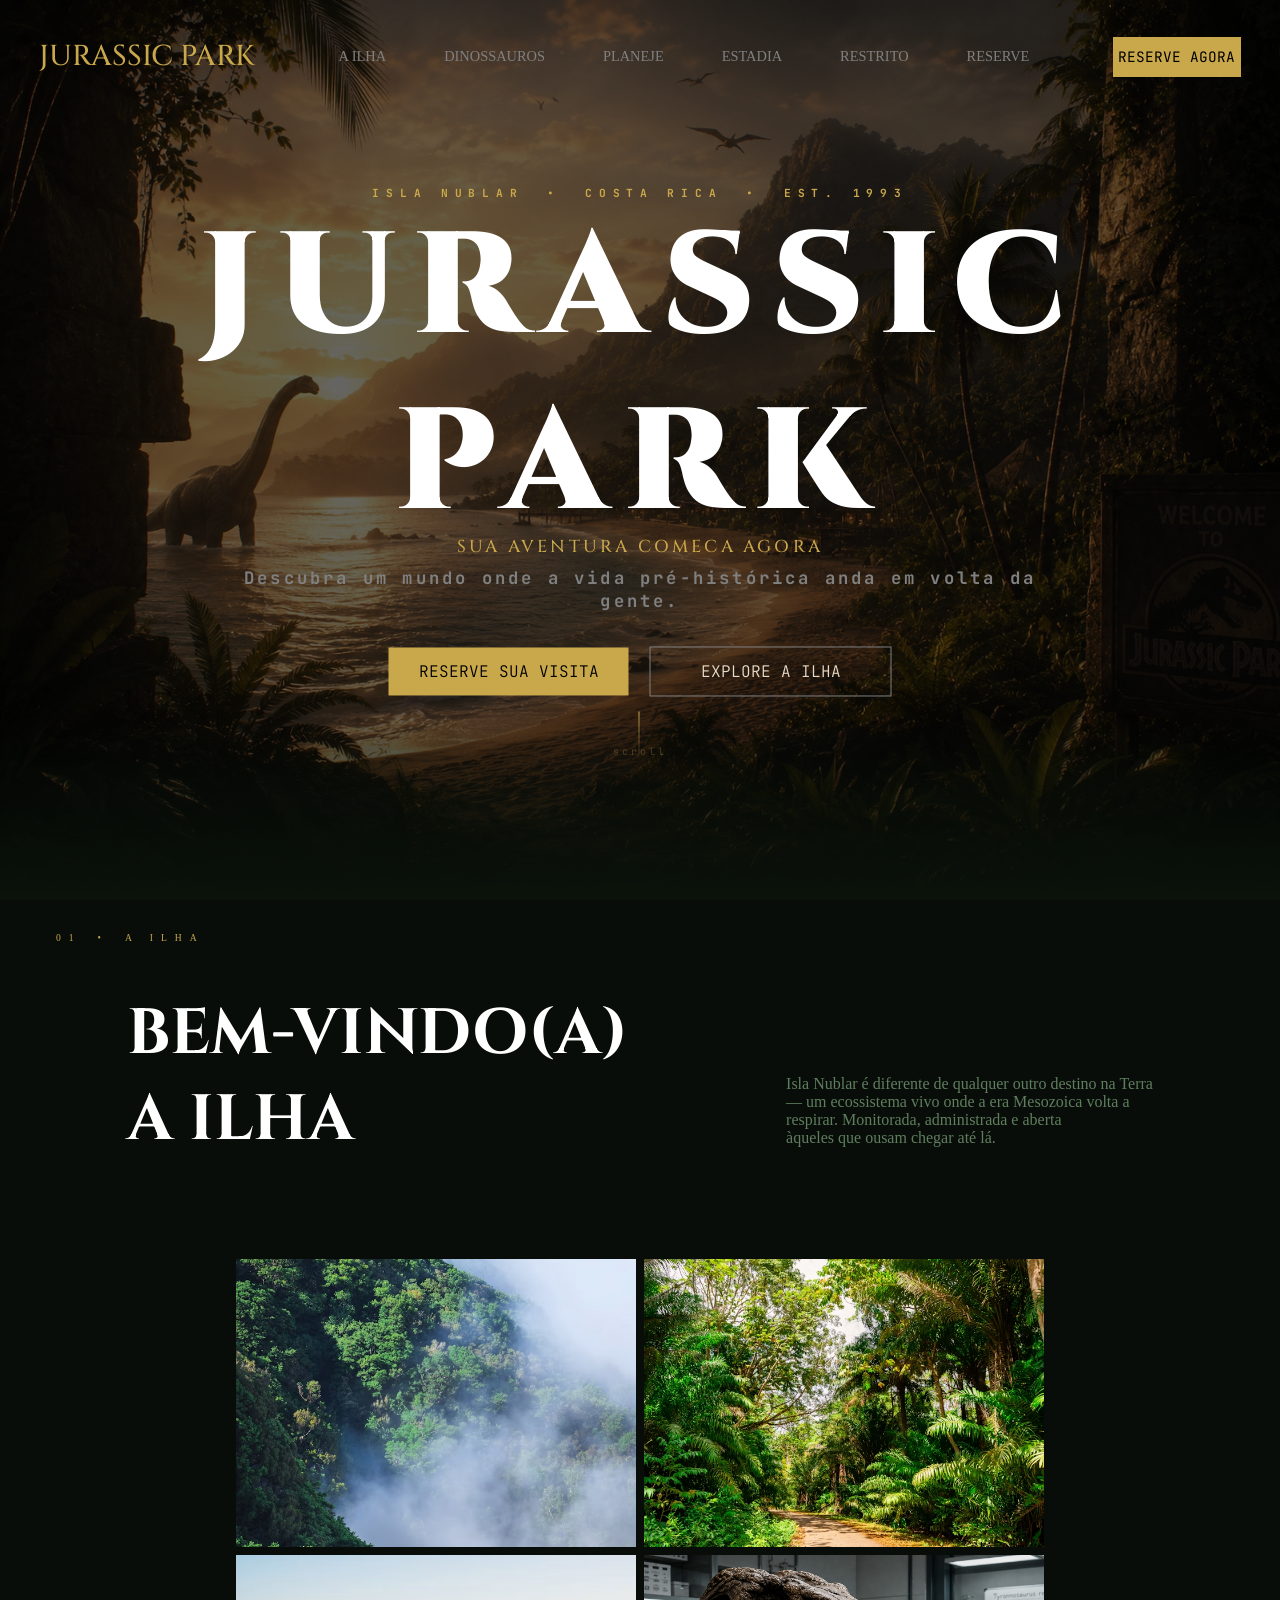
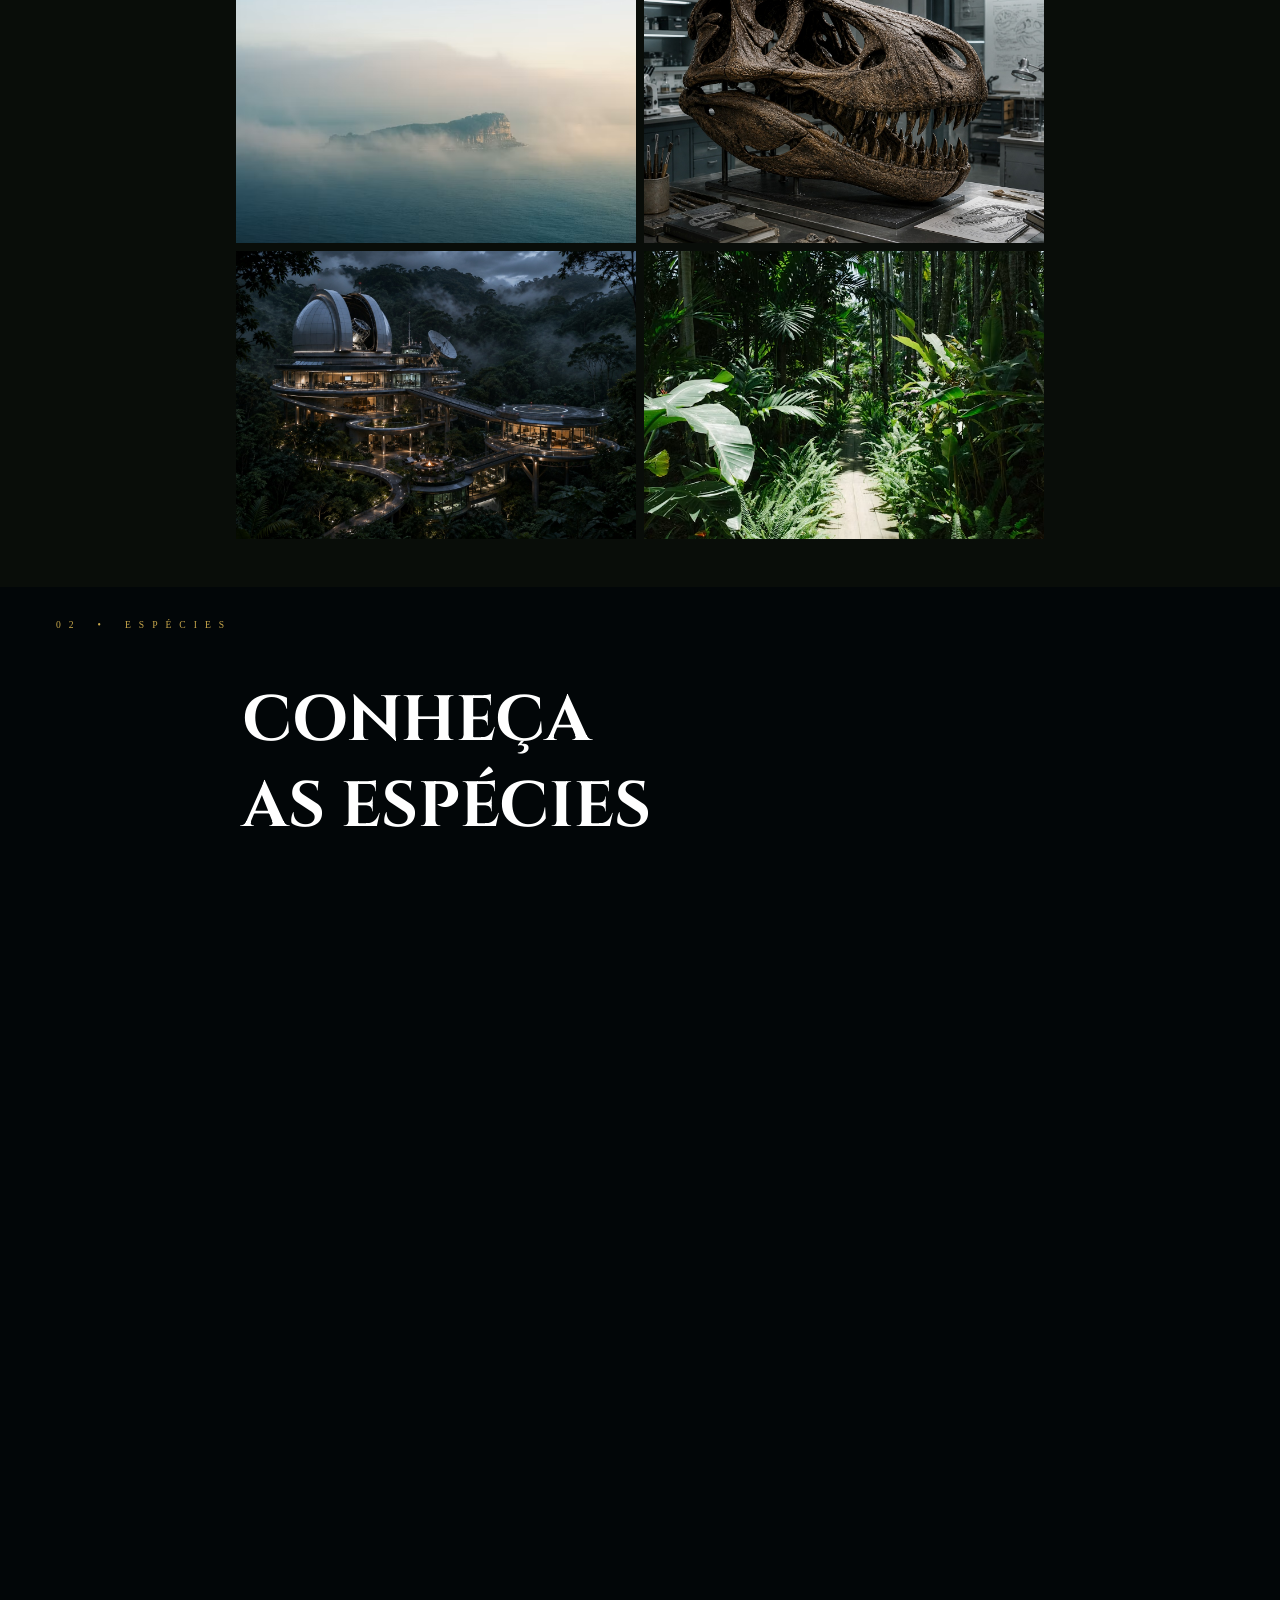
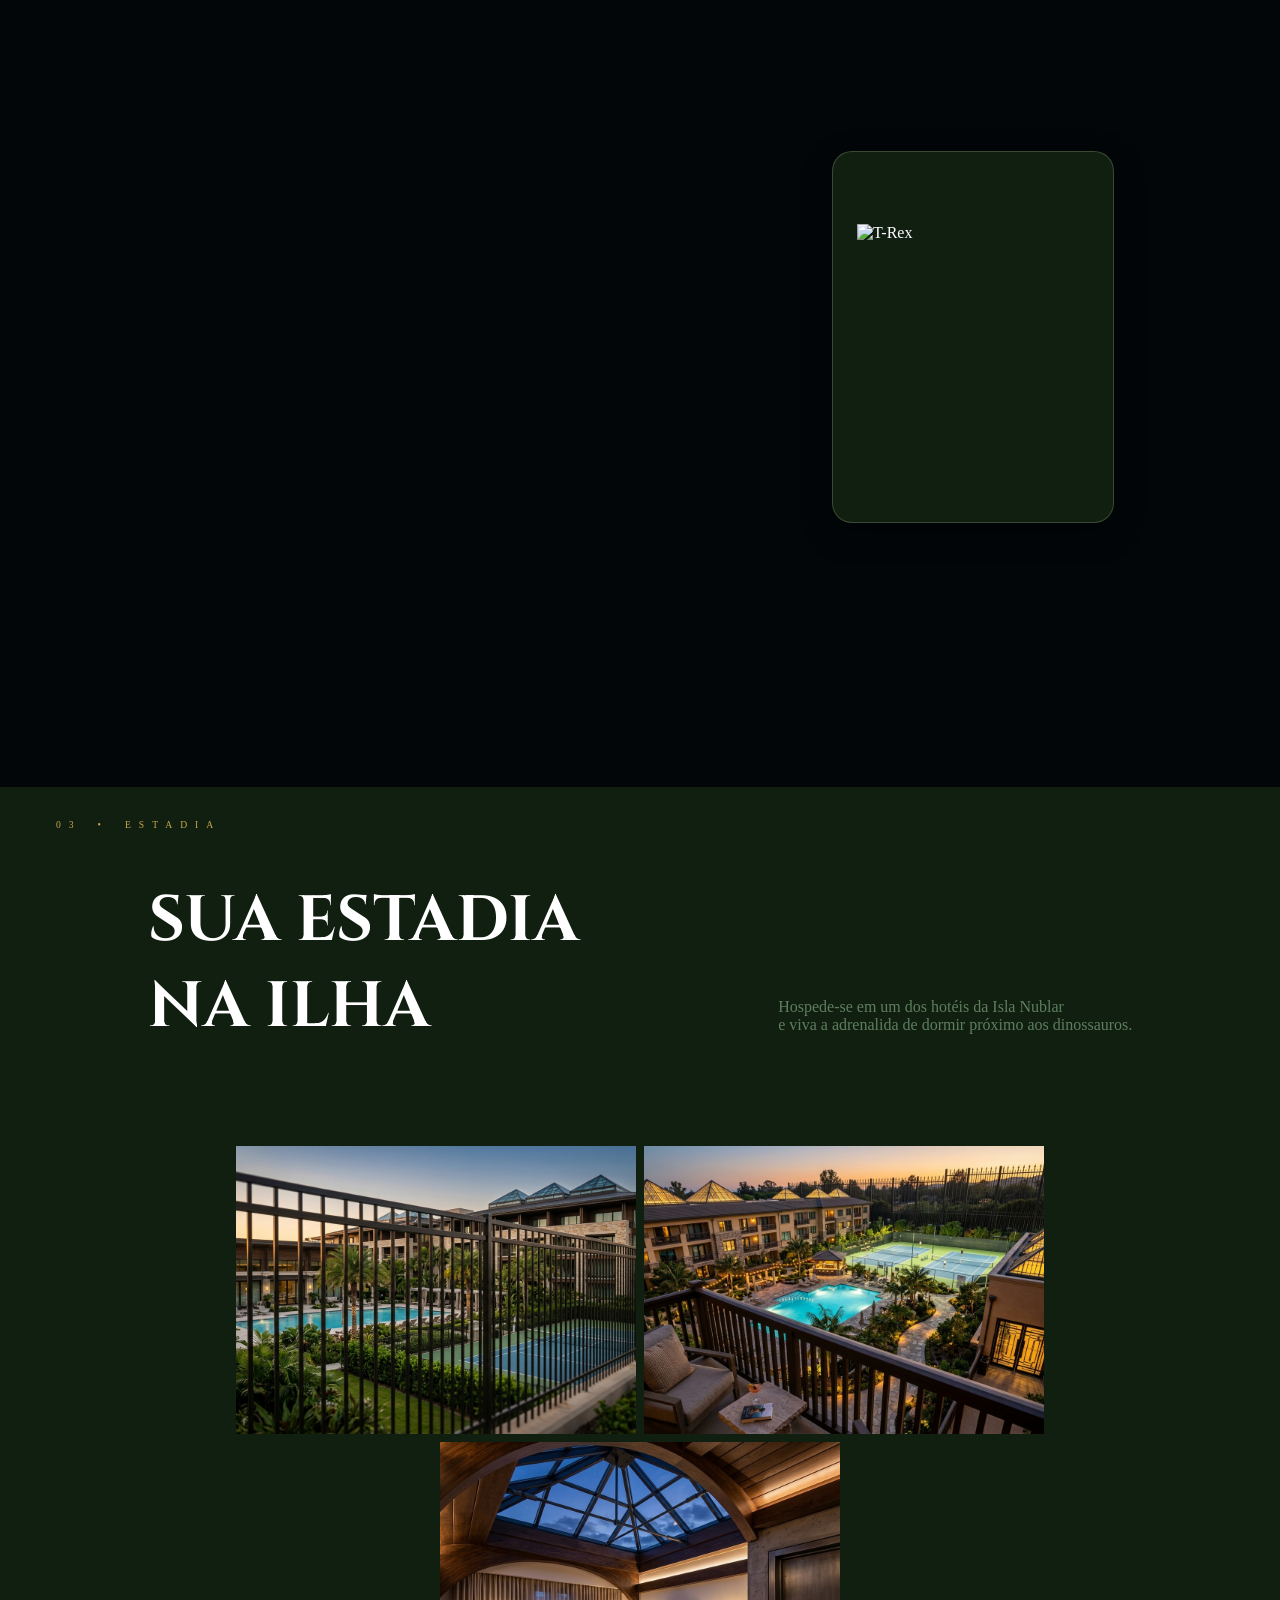
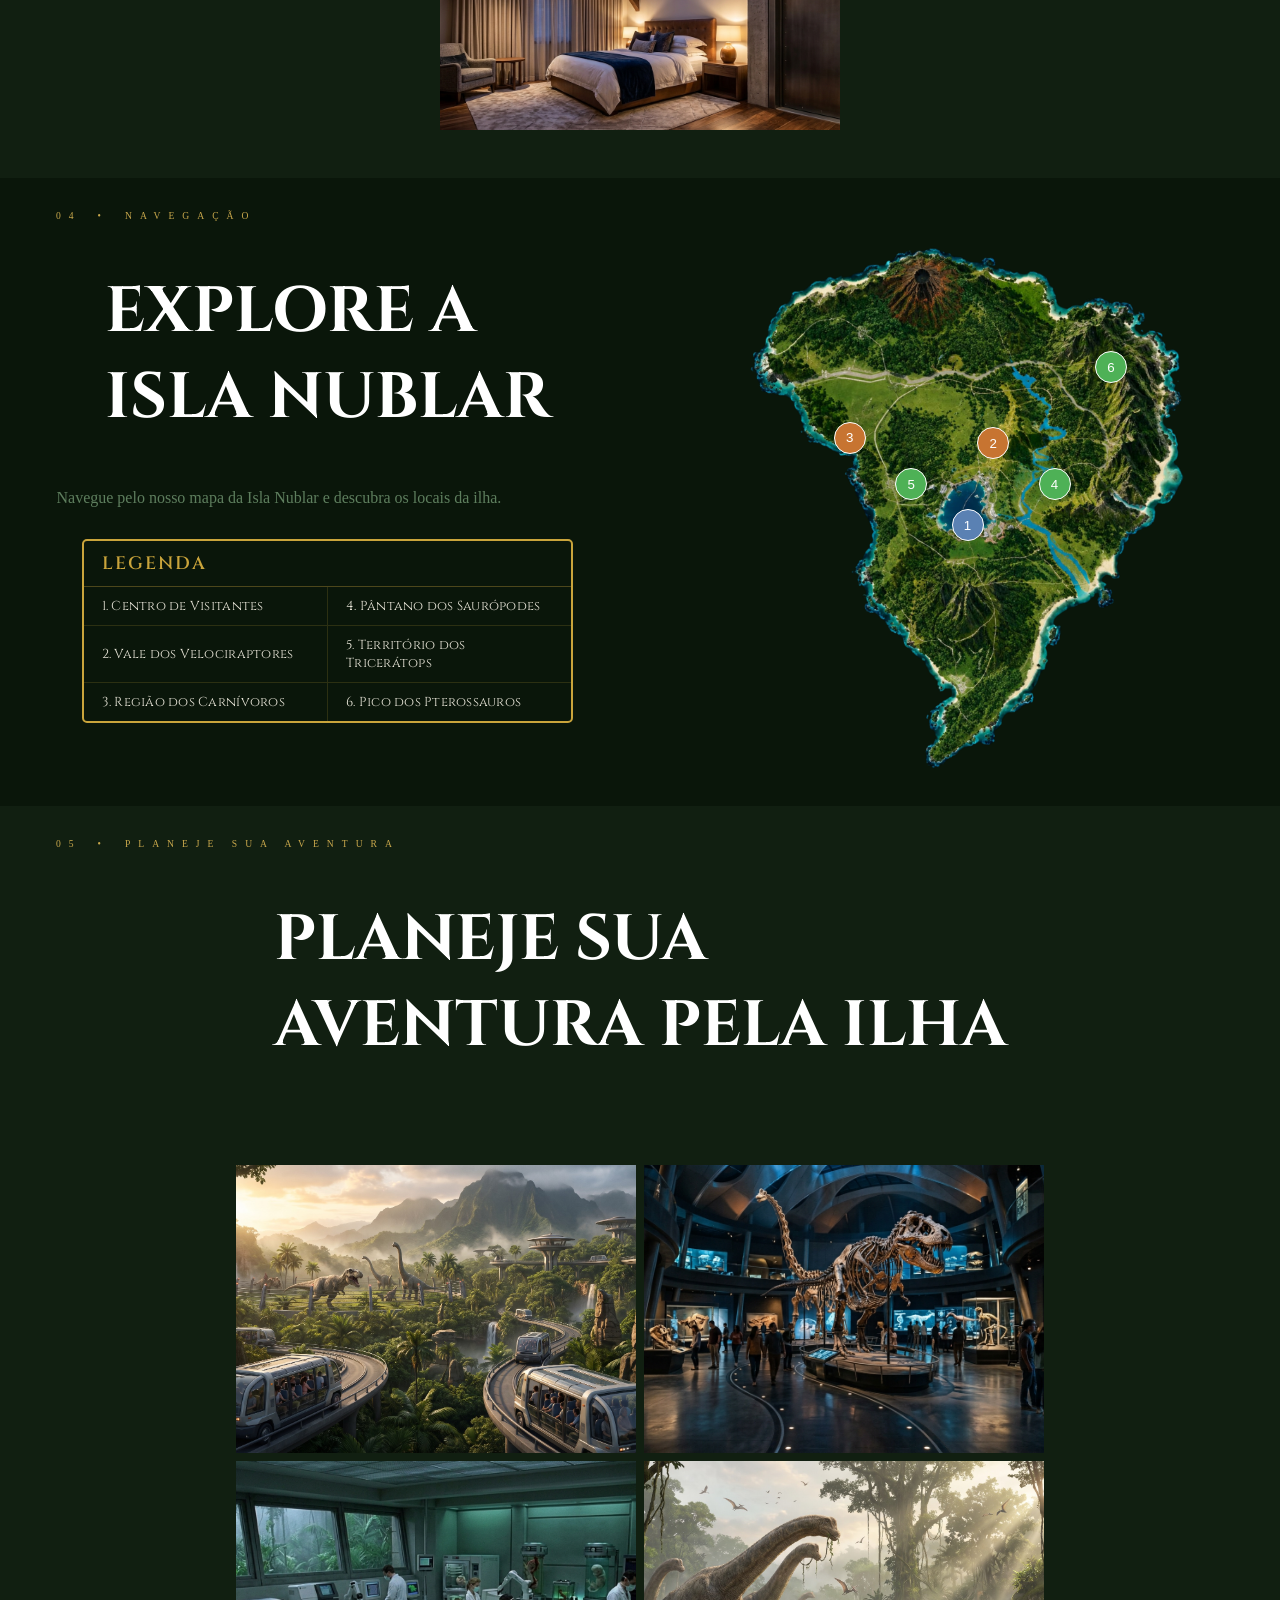
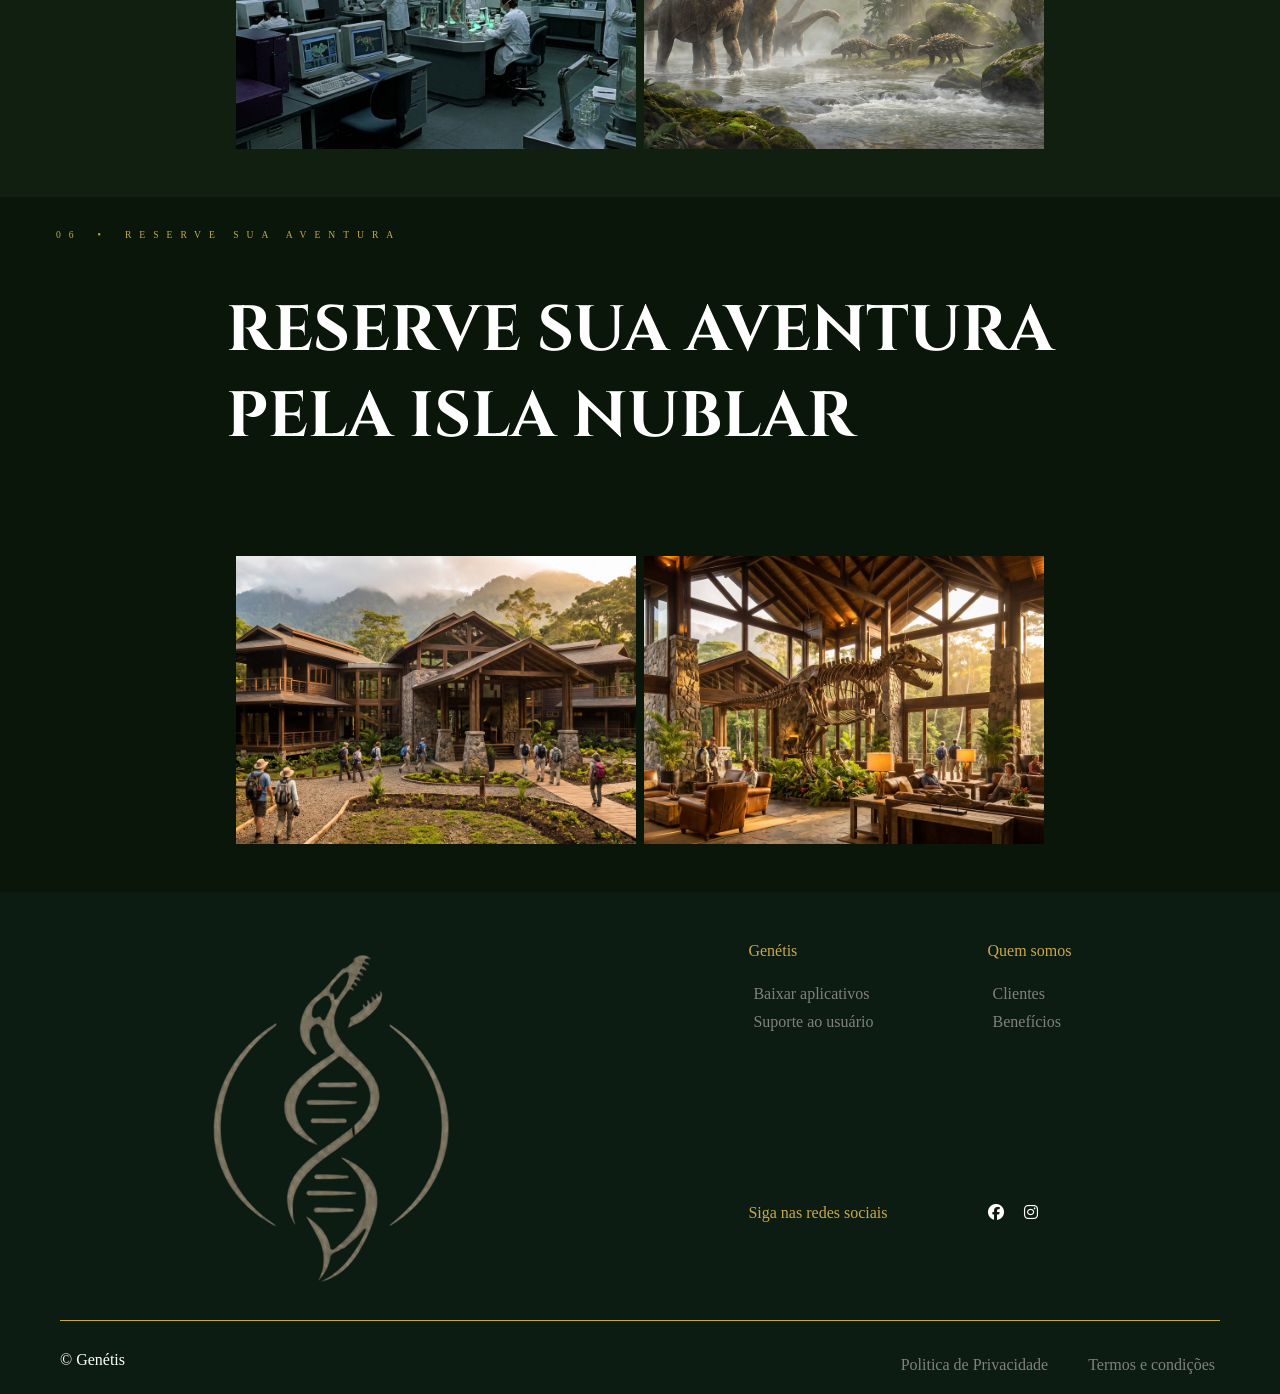
==== index.html @ 5467839f "Area restrita pronta, SENHA abacaxi" ====
<!doctype html>
<html lang="pt-br">

<head>
  <meta charset="UTF-8" />
  <meta name="viewport" content="width=device-width, initial-scale=1.0" />
  <title>Jurassic Park</title>
  <link rel="stylesheet" href="css/main.css" />
  <link rel="stylesheet" href="./css/global.css" />

  <link rel="preconnect" href="https://fonts.googleapis.com" />
  <link rel="preconnect" href="https://fonts.gstatic.com" crossorigin />
  <link href="https://fonts.googleapis.com/css2?family=Cinzel:wght@400;700&family=Inter:wght@300;400;500&display=swap"
    rel="stylesheet" />
  <link rel="stylesheet" href="https://cdnjs.cloudflare.com/ajax/libs/font-awesome/6.4.2/css/all.min.css">
  <link href="https://fonts.googleapis.com/css2?family=JetBrains+Mono:wght@400;700&display=swap" rel="stylesheet" />




  <!--REGRAS: em caminho de arquivos, usar "../pasta" e não o caminho original "/pasta/...."-->
</head>

<body>
  <div class="page">

    <nav class="nav">
      <a class="logo-text" href="#">JURASSIC PARK</a>
      <ul class="nav-contents">
        <li class="nav-link"><a href="#A-Ilha">A ILHA</a></li>
        <li class="nav-link"><a href="#trex-eye-point">DINOSSAUROS </a></li>
        <li class="nav-link"><a href="#Guia-de-Visitante">PLANEJE</a></li>
        <li class="nav-link"><a href="#Estadia">ESTADIA</a></li>
        <li class="nav-link"><a href="#Restrito" id="link-restrito">RESTRITO</a></li>
        <li class="nav-link"><a href="#Reservar">RESERVE</a></li>
      </ul>

      <a class="nav-button" href="#Reservar">
        <p>RESERVE AGORA</p>
      </a>
    </nav>


    <main class="hero">
      <div class="text-container">
        <div class="texts-1">
          <p class="text-1">ISLA NUBLAR</p>
          <p>•</p>
          <p class="text-1">COSTA RICA</p>
          <p>•</p>
          <p class="text-1">EST. 1993</p>
        </div>

        <div class="texts-2">
          <h1 class="hero-title">JURASSIC</h1>
          <h1 class="hero-title">PARK</h1>
          <h5 class="subtitulo">SUA AVENTURA COMECA AGORA</h5>
          <h5 class="tetratitulo">
            Descubra um mundo onde a vida pré-histórica anda em volta da
            gente.
          </h5>
        </div>

        <div class="hero-buttons-container">
          <a class="hbutton" href="">
            <p>RESERVE SUA VISITA</p>
          </a>

          <p class="line"></p>
          <p class="scroll-txt">scroll</p>

          <a class="hbutton explore-btn" href="#A-Ilha">
            <p>EXPLORE A ILHA</p>
          </a>
        </div>
      </div>
    </main>
    <!-------------------------------------------------------------------------------------------------->
    <section id="A-Ilha">
      <div class="texts-island">
        <p>01</p>
        <p>•</p>
        <p>A ILHA</p>
      </div>

      <article class="section1-texts">

        <h1>
          BEM-VINDO(A) <br />
          A ILHA
        </h1>
        <p>
          Isla Nublar é diferente de qualquer outro destino na Terra <br> — um
          ecossistema vivo onde a era Mesozoica volta a <br>
          respirar. Monitorada, administrada e aberta <br />
          àqueles que ousam chegar até lá.
        </p>
      </article>

      <div class="card-container">
        <div class="card">
          <img src="./assets/dinossaur-valley.avif" alt="">
          <p>O coração do parque onde os gigantes vagam livremente entre as matas.</p>
        </div>
        <div class="card"><img src="./assets/rain-forest.avif" alt="">
          <p>Uma floresta primária densa cobrindo todo o interior norte da ilha.</p>
        </div>
        <div class="card"><img src="./assets/lagoon.avif" alt="">
          <p>Ecossistema marinho que abriga espécies aquáticas pré-históricas. Shows programados.</p>
        </div>
        <div class="card"><img src="./assets/laboratorio.jpeg" alt="">
          <p>O coração científico da NewGen — onde 65 milhões de anos de evolução foram reescritos.</p>
        </div>
        <div class="card"><img src="./assets/observatorio.jpeg" alt="">
          <p>Vistas elevadas de 120m de todo o ecossistema vivo a partir de um único ponto.</p>
        </div>
        <div class="card"><img src="./assets/adventure-trail.avif" alt="">
          <p>Rotas de trekking guiadas que passam por corredores selvagens designados.</p>
        </div>
      </div>
    </section>
    <div id="trex-eye-point"></div>
    <!-------------------------------------------------------------------------------------------------->
    <section id="dinossauros-section">
      <div class="texts-island">
        <p>02</p>
        <p>•</p>
        <p>ESPÉCIES</p>
      </div>

      <article class="section-texts">
        <h1>
          CONHEÇA <br> AS ESPÉCIES
        </h1>
        <p>
          <!-- Quinze espécies habitam atualmente a Isla Nublar — cada <br> uma representando milhões de anos de história evolutiva, <br> reconstruída e viva. -->
        </p>
      </article>

      <div class="trex-container">
        <img class="trex-head" src="./assets/trex-watching.jpeg" alt="Cabeça de T-Rex">
      </div>

    </section>

    <!-------------------------------------------------------------------------------------------------->
    <section id="dna-section">
      <div class="dna-content">

        <div class="botoes-navegacao">
          <button class="botao-navegacao botao-subir">
            <i class="fa-solid fa-circle-arrow-up"></i>
          </button>

          <button class="botao-navegacao botao-descer">
            <i class="fa-solid fa-circle-arrow-down"></i>
          </button>
        </div>
        <div class="dna-model">

        </div>

        <div class="species-info">

          <div class="species">
            <img src="./assets/trex.jpg" class="species-img" alt="T-Rex">
            <p class="species-number"></p>
            <div class="species-details">
              <h2 class="species-text"></h2>
              <h3>Descrição:</h3>
              <p class="species-description"></p>
            </div>
          </div>
        </div>

      </div>
    </section>

    <!-------------------------------------------------------------------------------------------------->

    <!-------------------------------------------------------------------------------------------------->
    <section id="Estadia">
      <div class="texts-island">
        <p>03</p>
        <p>•</p>
        <p>ESTADIA</p>
      </div>

      <article class="section-texts">
        <h1>
          SUA ESTADIA <br />
          NA ILHA
        </h1>
        <p>
          Hospede-se em um dos hotéis da Isla Nublar <br> e viva a adrenalida de dormir próximo aos dinossauros. <br />
        </p>
      </article>
      <div class="card-container">
        <div class="card"> <img src="./assets/oi.jfif" alt=""></div>
        <div class="card"><img src="./assets/oioi.jfif" alt=""></div>
        <div class="card"><img src="./assets/oioioi.jfif" alt=""></div>
      </div>

    </section>
    <!-------------------------------------------------------------------------------------------------->
    <section id="Navegacao">
      <div class="texts-island">
        <p>04</p>
        <p>•</p>
        <p>NAVEGAÇÃO</p>
      </div>

      <article class="section-texts-mapa">
        <div>
          <div class="section-texts">
            <h1>EXPLORE A <br>ISLA NUBLAR</h1>
          </div>
          <p>
            Navegue pelo nosso mapa da Isla Nublar e descubra os locais da ilha. <br />
          </p>
          <div class="leg-mapa">
            <h3>Legenda</h3>

            <table class="leg-mapa-pontos">
              <tr>
                <td>1. Centro de Visitantes</td>
                <td>4. Pântano dos Saurópodes</td>
              </tr>

              <tr>
                <td>2. Vale dos Velociraptores</td>
                <td>5. Território dos Tricerátops</td>
              </tr>

              <tr>
                <td>3. Região dos Carnívoros</td>
                <td>6. Pico dos Pterossauros</td>
              </tr>
            </table>
          </div>
        </div>

        <div class="mapa">
          <img src="./assets/mapa.png" alt="Mapa da Isla Nublar">

          <button class="ponto ponto-1" popovertarget="modal-1">1</button>
          <button class="ponto ponto-2" popovertarget="modal-2">2</button>
          <button class="ponto ponto-3" popovertarget="modal-3">3</button>
          <button class="ponto ponto-4" popovertarget="modal-4">4</button>
          <button class="ponto ponto-5" popovertarget="modal-5">5</button>
          <button class="ponto ponto-6" popovertarget="modal-6">6</button>
        </div>

        <!-- Modais -->
        <div id="modal-1" popover class="modal-mapa azul">

          <button class="modal-fechar" popovertarget="modal-1" popovertargetaction="hide">
            ×
          </button>

          <span class="modal-local">
            LOCALIZAÇÃO // ISLA NUBLAR
          </span>

          <span class="modal-numero">01</span>

          <h2 class="modal-titulo">
            Centro de Visitantes
          </h2>

          <p class="modal-texto">
            Principal núcleo administrativo e operacional do Jurassic Park.
            A região reúne importantes instalações usadas pelos funcionários
            e visitantes do parque.
          </p>

        </div>


        <div id="modal-2" popover class="modal-mapa laranja">

          <button class="modal-fechar" popovertarget="modal-2" popovertargetaction="hide">
            ×
          </button>

          <span class="modal-local">
            LOCALIZAÇÃO // ISLA NUBLAR
          </span>

          <span class="modal-numero">02</span>

          <h2 class="modal-titulo">
            Vale dos Velociraptores
          </h2>

          <p class="modal-texto">
            Área do parque destinada aos velociraptores.
            No romance, esses animais são considerados extremamente
            inteligentes, agressivos e difíceis de controlar.
          </p>

        </div>


        <div id="modal-3" popover class="modal-mapa laranja">

          <button class="modal-fechar" popovertarget="modal-3" popovertargetaction="hide">
            ×
          </button>

          <span class="modal-local">
            LOCALIZAÇÃO // ISLA NUBLAR
          </span>

          <span class="modal-numero">03</span>

          <h2 class="modal-titulo">
            Região dos Carnívoros
          </h2>

          <p class="modal-texto">
            Setor destinado aos grandes dinossauros carnívoros do parque.
            É uma das regiões que exigem maior segurança e controle.
          </p>

        </div>


        <div id="modal-4" popover class="modal-mapa verde">

          <button class="modal-fechar" popovertarget="modal-4" popovertargetaction="hide">
            ×
          </button>

          <span class="modal-local">
            LOCALIZAÇÃO // ISLA NUBLAR
          </span>

          <span class="modal-numero">04</span>

          <h2 class="modal-titulo">
            Pântano dos Saurópodes
          </h2>

          <p class="modal-texto">
            Região úmida destinada aos grandes saurópodes.
            Sua vegetação e áreas alagadas compõem um dos ambientes
            naturais utilizados no parque.
          </p>

        </div>


        <div id="modal-5" popover class="modal-mapa verde">

          <button class="modal-fechar" popovertarget="modal-5" popovertargetaction="hide">
            ×
          </button>

          <span class="modal-local">
            LOCALIZAÇÃO // ISLA NUBLAR
          </span>

          <span class="modal-numero">05</span>

          <h2 class="modal-titulo">
            Território dos Tricerátops
          </h2>

          <p class="modal-texto">
            Área destinada aos tricerátops e planejada para permitir
            que os visitantes observassem esses grandes herbívoros
            durante o passeio pelo parque.
          </p>

        </div>


        <div id="modal-6" popover class="modal-mapa verde">

          <button class="modal-fechar" popovertarget="modal-6" popovertargetaction="hide">
            ×
          </button>

          <span class="modal-local">
            LOCALIZAÇÃO // ISLA NUBLAR
          </span>

          <span class="modal-numero">06</span>

          <h2 class="modal-titulo">
            Pico dos Pterossauros
          </h2>

          <p class="modal-texto">
            Região associada aos pterossauros e às instalações destinadas
            a mantê-los isolados dos visitantes e das demais áreas do parque.
          </p>

        </div>
      </article>

    </section>
    <!-------------------------------------------------------------------------------------------------->
    <section id="Guia-de-Visitante">
      <div class="texts-island">
        <p>05</p>
        <p>•</p>
        <p>PLANEJE SUA AVENTURA</p>
      </div>

      <article class="section-texts">
        <h1>PLANEJE SUA <br> AVENTURA PELA ILHA</h1>
      </article>
      <div class="card-container">
        <div class="card"><img src="./assets/aventura/passeio.jpeg" alt="">
          <p>Tour automatizado pelo parque.</p>
        </div>
        <div class="card"> <img src="./assets/aventura/esqueleto.jfif" alt="">
          <p>Exposição e demonstração dos dinossauros</p>
        </div>
        <div class="card"> <img src="./assets/aventura/lab.jfif" alt="">
          <p>Labortório de pesquisa e conservação.</p>
        </div>
        <div class="card"> <img src="./assets/aventura/herbivoros.jpeg" alt="">
          <p>Área de alimentação dos herbívoros.</p>
        </div>
      </div>

    </section>
    <!-------------------------------------------------------------------------------------------------->
    <section id="Restrito" popover class="modal-restrito">

      <button class="modal-fechar" popovertarget="Restrito" popovertargetaction="hide">
        ×
      </button>

      <span class="modal-local">
        ACESSO // ISLA NUBLAR
      </span>

      <h2 class="modal-titulo">
        ÁREA RESTRITA
      </h2>

      <div class="restrito-abas">
        <button type="button" class="aba ativa" data-aba="login">LOGIN</button>
        <button type="button" class="aba" data-aba="cadastro">CADASTRO</button>
        <button type="button" class="aba" data-aba="codigo">COM CÓDIGO</button>
      </div>

      <form class="restrito-form ativa" id="form-login">
        <label>E-MAIL
          <input type="email" name="email" required>
        </label>
        <label>SENHA
          <input type="password" name="senha" required>
        </label>
        <button class="restrito-submit" type="submit">ENTRAR</button>
      </form>

      <form class="restrito-form" id="form-cadastro">
        <label>E-MAIL
          <input type="email" name="email" required>
        </label>
        <label>SENHA
          <input type="password" name="senha" required>
        </label>
        <label>CONFIRMAR SENHA
          <input type="password" name="confirmar" required>
        </label>
        <button class="restrito-submit" type="submit">CADASTRAR</button>
      </form>

      <form class="restrito-form" id="form-codigo">
        <label>E-MAIL
          <input type="email" name="email" required>
        </label>
        <label>SENHA
          <input type="password" name="senha" required>
        </label>
        <label>CONFIRMAR SENHA
          <input type="password" name="confirmar" required>
        </label>
        <label>CÓDIGO DE AUTORIZAÇÃO
          <input type="text" name="codigo" required>
        </label>
        <button class="restrito-submit" type="submit">LIBERAR ACESSO</button>
      </form>

    </section>
    <!-------------------------------------------------------------------------------------------------->
    <section id="Reservar">
      <div class="texts-island">
        <p>06</p>
        <p>•</p>
        <p>RESERVE SUA AVENTURA</p>
      </div>

      <article class="section-texts">
        <h1> RESERVE SUA AVENTURA <br>PELA ISLA NUBLAR</h1>

      </article>

      <div class="card-container">
        <div class="card"> <img src="./assets/aventura/casa.jpeg" alt="">
          <p>O ponto de entrada para uma experiência única, onde tecnologia e natureza se encontram no coração da Ilha
            Nublar.</p>
        </div>
        <div class="card"> <img src="./assets/aventura/interior.jpeg" alt="">
          <p>Um espaço dedicado à descoberta dos dinossauros e à tecnologia por trás de sua recriação.</p>
        </div>
    </section>

    <!-------------------------------------------------------------------------------------------------->
    <footer>
      <section class="main">
        <div class="rodape-logos">
          <img src="./assets/logo.png" alt="">
        </div>

        <div class="rodape-informacoes">
          <nav class="nav-footer">
            <p>Genétis</p>
            <a class="nav-link-a" href=".//app.html">Baixar aplicativos</a>
            <a class="nav-link-a" href="#">Suporte ao usuário</a>
          </nav>
          <nav class="nav-footer">
            <p>Quem somos</p>
            <a class="nav-link-a" href="# ">Clientes</a>
            <a class="nav-link-a" href="#">Benefícios</a>
          </nav>
          <p>Siga nas redes sociais</p>
          <nav class="rodape-icones">
            <a href="#facebook">
              <i class="fa-brands fa-facebook"></i>
            </a>
            <a href="#instagram">
              <i class="fa-brands fa-instagram"></i>
            </a>
          </nav>
        </div>
      </section>

      <span></span>

      <section class="footer-inferior">
        <p>&copy; Genétis</p>
        <nav class="footer">
          <a class="nav-link-a" href="#">Politica de Privacidade</a>
          <a class="nav-link-a" href="#">Termos e condições</a>
        </nav>
      </section>
    </footer>


  </div>

  <!-------------------------------------------------------------------------------------------------->

  <script type="importmap">
            {
              "imports": {
                "three": "https://unpkg.com/three@0.180.0/build/three.module.js",
                "three/addons/": "https://unpkg.com/three@0.180.0/examples/jsm/"
              }
            }
          </script>

  <script src="https://unpkg.com/lenis@1.3.23/dist/lenis.min.js"></script>
  <script src="https://cdn.jsdelivr.net/npm/gsap@3/dist/gsap.min.js"></script>
  <script src="https://cdn.jsdelivr.net/npm/gsap@3/dist/ScrollTrigger.min.js"></script>
  <script type="module" src="./js/main.js"></script>
</body>

</html>
---- css/main.css ----
.nav {
    pointer-events: auto;
    position: fixed;
    top: 0;
    left: 0;
    width: 100%;
    z-index: 100;

    height: 9vh;
    padding-top: 1rem;

    display: flex;
    justify-content: space-around;
    align-items: center;

    background: transparent;

    transition:
        background-color 500ms ease,
        backdrop-filter 500ms ease,
        -webkit-backdrop-filter 500ms ease;
}

.nav.scrolled {
    background: rgb(10 20 10 / 90%);

    backdrop-filter: blur(12px);
    -webkit-backdrop-filter: blur(12px);
}

.nav-contents{
    text-decoration: none;
    font-size: 0.9rem;
    list-style: none;
    display: flex;
    justify-content: space-around;
    color: var(--preto);
    gap: 3rem;
    align-items: center;
}

.nav-link a {
    position: relative;
   transition: color 0.3s ease;
    text-decoration: none;
    color: var(--cinza); 
    padding: 5px;
}

.nav-link{
    align-items: center;
}

.nav-link a::after{
    content: '';
    position: absolute;
    bottom: 0;
    left: 0;
    width: 0;
    background-color: var(--destaque);
    height: 1px;
    transition: transform 0.3s ease-in-out;
    transform: scaleX(0);
    transform-origin: center;
}

.nav-link a:hover::after{
    width: 100%;
    transform: scaleX(1);
    filter: brightness(1), blur(50px);
}
.nav-link a:hover{
    color: var(--texto-hover-amarelinho);
}

.nav-button{
    display: flex;
    background-color: var(--destaque);
    color: var(--preto);
    text-decoration: none;
    font-family: var(--fonte-secundaria);
    height: 2.5rem;
    align-items: center;
    width: 8rem;
    justify-content: center;
    font-size: 0.9rem;
    transition: transform 0.2s ease, box-shadow 0.2s ease, background-color 0.2s ease;
    
}
.nav-button:hover {
  transform: translateY(-2px);
  box-shadow: 0 4px 12px rgba(201, 168, 76, 0.4);
  background-color: var(--destaque-claro);
}

/*-------------------------------------------------------------------------------------------*/

.hero {
    position: relative;
    background-size: cover;
    background-position: center;
    filter: brightness(100%);
    height: 100vh;
    width: 100%;
}
.hero::before {
  position: absolute;
  z-index: -2;
  content: "";
  background-image: 
    linear-gradient(
      to bottom,
      transparent 0%,
      transparent 30%,
      transparent 80%,
      #1A2E1A 100%
    ),
    url(../assets/ilha-trexBG.png);
    background-repeat: no-repeat;
    background-size: cover;

  filter: brightness(40%);
  height: 100%;
  width: 100%;
}   

.text-container{
    position: absolute;
    top: 45%;
    left: 50%;
    transform: translate(-50%, -50%);
    z-index: 1;
}

.texts-1{
    margin-top: 4rem;
    
    color: var(--destaque);
    text-align: center;
    display: flex;
    gap: 1.5rem;
    justify-content: center;
    align-items: end;
    font-size: 0.7rem;
    font-family: var(--fonte-secundaria);
    font-weight: 700;
    letter-spacing: 0.6em;
}

.hero-title{
    font-family: var(--fonte-principal),serif;
    font-size: 9rem;
    text-align: center;
    color: var(--branco);
    font-weight:900;
    height: 9rem;
    letter-spacing: 1rem;
    padding-top: 2rem;
    
}
.texts-island{
    display: flex;
    color: var(--destaque);
    gap: 1rem;
    letter-spacing: 0.5rem;
    font-size: 0.6rem;
    padding-left: 3.5rem;
    padding-top: 2rem;
}

.texts-2{
    font-family: var(--fonte-secundaria);
    color: var(--branco);
    text-align: center;
    font-size: 1.3rem;
    letter-spacing: 0.2rem;
    font-weight: 300;
    margin-top: -2.56rem;
    height: 30rem;
}

.subtitulo{
    position: relative;
    top: 5%;
    color: var(--destaque);
    font-family: var(--fonte-principal),serif;
    font-weight: 500;
}
.tetratitulo{
    position: relative;
    top: 0%;
    color: var(--cinza);
    padding: 2rem;
}


.hero-buttons-container{
    position: relative;
    display: flex;
    justify-content: center;
    padding: 1rem 0 0;
    gap: 10px;
    
    justify-content: center;
    font-family: var(--fonte-secundaria);
    width: 100%;
    height: 2rem;
    align-items: center;
    
    
}

.hbutton{
    text-decoration: none;
    color: var(--preto);
    height: 3rem;
    width: 15rem;
    font-family: var(--fonte-secundaria);
    font-weight:300;
    justify-content: center;
    display: flex;
    align-items: center;
    background-color: var(--destaque);
    transition: transform 0.2s ease, box-shadow 0.2s ease, background-color 0.2s ease;
}
.hbutton:hover{
    transform: translateY(-2px);
    box-shadow: 0 4px 12px rgba(201, 168, 76, 0.4);
    background-color: var(--destaque-claro);
}

.explore-btn{
    background-color: transparent;
    border: solid var(--cinza) 1px;
    color: var(--texto-hover-amarelinho);
    font-weight: 300;
}
.explore-btn:hover{
    background-color: transparent;
}

.line{
    color: var(--branco);
    margin-top: 8rem;
    height: 3rem;
    width: 1px;
    background: linear-gradient(var(--destaque), transparent);
    font: weight 1px;
    animation: blinking 2s infinite ease;
}

.scroll-txt{
    margin-top: 10rem;
    position: absolute;
    display: flex;
    justify-self: center;

    padding: 0;
    color: var(--destaque);
    font-family: var(--fonte-secundaria);
    font-size: 10px;
    opacity: 0.3;
    letter-spacing: 3px;
}

/*------------------------------------------------------------------------------------------------------------------------*/

#A-Ilha{
    position: relative;
    height: auto;
    width: 100%;
    #A-Ilha {
  background: linear-gradient(
    to bottom,
    #0a140a,
    #111f11
  );
}
}

.section1-texts{
    display: flex;
    position: relative;
    margin: 3rem;
    justify-content: space-around;
    align-items: flex-end;
}

.section1-texts h1{
    color: var(--branco);
    font-family: var(--fonte-principal),serif;
    font-size: 4rem;
}
.section1-texts p{
    display: flex;
    align-items: last baseline;
    margin-bottom: 1rem;
    color: var(--texto-verdinho);
    text-align: start;
}
.section-texts{
    display: flex;
    margin: 3rem;
    justify-content: space-around;
    color: var(--branco);
}

.section-texts h1{
    color: var(--branco);
    font-family: var(--fonte-principal),serif;
    font-size: 4rem;
}

.section-texts p{
    display: flex;
    align-items: last baseline;
    margin-bottom: 1rem;
    color: var(--texto-verdinho);
    text-align: start;
}

.section-texts-mapa p{
    display: flex;
    align-items: last baseline;
    margin-bottom: 1rem;
    color: var(--texto-verdinho);
    text-align: start;
}

.leg-mapa {
    width: 90%;
    max-width: 900px;
    margin: 2rem auto;

    background: #0A160A;
    border: 2px solid #C9A43B;
    border-radius: 5px;

    color: #fff;
    overflow: hidden;
}

/* TÍTULO */
.leg-mapa h3 {
    margin: 0;
    padding: 10px 18px;

    color: #C9A43B;
    font-family: "Cinzel", serif;
    font-size: 18px;
    font-weight: 600;
    text-transform: uppercase;
    letter-spacing: 0.12em;

    border-bottom: 1px solid rgba(201, 164, 59, 0.35);
}

/* TABELA */
.leg-mapa-pontos {
    width: 100%;
    border-collapse: collapse;

    font-family: "Cinzel", serif;
}

/* CÉLULAS */
.leg-mapa-pontos td {
    width: 50%;
    padding: 10px 18px;

    color: #E8E5D8;
    font-size: 13px;
    letter-spacing: 0.02em;

    border-bottom: 1px solid rgba(201, 164, 59, 0.18);
}

/* DIVISÃO ENTRE AS COLUNAS */
.leg-mapa-pontos td + td {
    border-left: 1px solid rgba(201, 164, 59, 0.18);
}

/* REMOVE A LINHA DA ÚLTIMA LINHA */
.leg-mapa-pontos tr:last-child td {
    border-bottom: none;
}

/* EFEITO AO PASSAR O MOUSE */
.leg-mapa-pontos tr:hover td {
    background: rgba(201, 164, 59, 0.06);
    color: #fff;
}

.section-texts-mapa {
    display: flex;
    
    justify-content: space-around;
    color: var(--branco);
}

.mapa {
    position: relative;
    width: 40%;
}

.mapa img {
    width: 100%;
    display: block;
}

.ponto {
    position: absolute;

    width: 32px;
    height: 32px;

    border-radius: 50%;
    border: 1px solid white;

    color: white;

    cursor: pointer;

    display: flex;
    align-items: center;
    justify-content: center;

    transform: translate(-50%, -50%);

    transition:
        transform 0.2s ease,
        box-shadow 0.2s ease,
        background-color 0.2s ease;
}

.ponto-1:hover {
    transform: translate(-50%, -50%) scale(1.2);

    background-color: rgb(116, 166, 226);

    box-shadow:
        0 0 0 5px rgba(90, 129, 179, 0.2),
        0 0 15px rgba(90, 129, 179, 0.8);
}

.ponto-2:hover {
    transform: translate(-50%, -50%) scale(1.2);

    background-color: rgb(206, 131, 70);

    box-shadow:
        0 0 0 5px rgba(199, 116, 49, 0.2),
        0 0 15px rgba(199, 116, 49, 0.8);
}

.ponto-3:hover {
    transform: translate(-50%, -50%) scale(1.2);

    background-color: rgb(206, 131, 70);

    box-shadow:
        0 0 0 5px rgba(199, 116, 49, 0.2),
        0 0 15px rgba(199, 116, 49, 0.8);
}

.ponto-4:hover {
    transform: translate(-50%, -50%) scale(1.2);

    background-color: rgb(100, 204, 108);

    box-shadow:
        0 0 0 5px rgb(78, 177, 86, 0.2),
        0 0 15px rgb(61, 143, 68, 0.8);
}

.ponto-5:hover {
    transform: translate(-50%, -50%) scale(1.2);

    background-color: rgb(100, 204, 108);

    box-shadow:
        0 0 0 5px rgb(78, 177, 86, 0.2),
        0 0 15px rgb(61, 143, 68, 0.8);
}

.ponto-6:hover {
    transform: translate(-50%, -50%) scale(1.2);

    background-color: rgb(100, 204, 108);

    box-shadow:
        0 0 0 5px rgb(78, 177, 86, 0.2),
        0 0 15px rgb(61, 143, 68, 0.8);
}

.ponto-1 {
    left: 50%;
    top: 52%;
    background-color: rgb(90, 129, 179);
}

.ponto-2 {
    left: 55%;
    top: 38%;
    background-color: rgb(199, 116, 49);
}

.ponto-3 {
    left: 27%;
    top: 37%;
    background-color: rgb(199, 116, 49);
}

.ponto-4 {
    left: 67%;
    top: 45%;
    background-color: rgb(78, 177, 86);
}

.ponto-5 {
    left: 39%;
    top: 45%;
    background-color: rgb(78, 177, 86);
}

.ponto-6 {
    left: 78%;
    top: 25%;
    background-color: rgb(78, 177, 86);
}

.modal-mapa {
    width: 320px;
    padding: 25px;

    margin: 10px 0 0 65px;

    border-radius: 8px;

    color: white;
}

.azul {
    border: 2px solid rgb(90, 129, 179);
    background-color: rgb(11, 31, 39);
}

.azul .modal-numero {
    color: rgb(90, 129, 179);
}

.azul .modal-titulo {
    color: rgb(140, 190, 230);
}

.laranja {
    border: 2px solid rgb(199, 116, 49);
    background-color: rgb(46, 29, 17);
}

.laranja .modal-numero {
    color: rgb(199, 116, 49);
}

.laranja .modal-titulo {
    color: rgb(206, 131, 70);
}

.verde {
    border: 2px solid rgb(78, 177, 86);
    background-color: rgb(16, 42, 24);
}

.verde .modal-numero {
    color: rgb(78, 177, 86);
}

.verde .modal-titulo {
    color: rgb(100, 204, 108);
}

.modal-mapa::backdrop {
    background-color: rgba(0, 0, 0, 0.6);
}

.modal-local {
    display: block;

    margin-bottom: 10px;

    font-size: 0.7rem;
    color: #aaa;

    letter-spacing: 2px;
}

.modal-numero {
    display: block;

    margin-bottom: 5px;

    font-size: 1.2rem;
    font-weight: bold;
}

.modal-titulo {
    margin: 0 0 15px 0;

    font-size: 1.4rem;
}

.modal-texto {
    margin: 0 0 15px 0;

    line-height: 1.5;
}

.modal-fechar {
    float: right;

    border: none;
    background: none;

    color: white;

    font-size: 1.4rem;

    cursor: pointer;
}

/*-------------------------------- MODAL RESTRITO -------------------------------*/

.modal-restrito {
    width: 360px;
    padding: 25px;

    margin: auto;

    border: 2px solid var(--destaque);
    border-radius: 8px;
    background-color: var(--verde-escuro);

    color: var(--branco);
}

.modal-restrito::backdrop {
    background-color: rgba(0, 0, 0, 0.6);
}

.modal-restrito .modal-titulo {
    font-family: var(--fonte-principal);
    color: var(--destaque);
}

.restrito-abas {
    display: flex;
    gap: 8px;

    margin-bottom: 20px;

    border-bottom: 1px solid var(--cinza);
}

.aba {
    padding: 8px 4px;

    border: none;
    border-bottom: 2px solid transparent;
    background: none;

    color: var(--cinza);
    font-family: var(--fonte-secundaria);
    font-size: 0.75rem;
    letter-spacing: 1px;

    cursor: pointer;
    transition: color 0.2s ease, border-color 0.2s ease;
}

.aba:hover {
    color: var(--texto-hover-amarelinho);
}

.aba.ativa {
    border-bottom-color: var(--destaque);
    color: var(--destaque);
}

.restrito-form {
    display: none;
}

.restrito-form.ativa {
    display: flex;
    flex-direction: column;
    gap: 12px;
}

.restrito-form label {
    display: flex;
    flex-direction: column;
    gap: 6px;

    font-family: var(--fonte-secundaria);
    font-size: 0.7rem;
    color: #aaa;

    letter-spacing: 2px;
}

.restrito-form input {
    padding: 10px;

    border: 1px solid var(--cinza);
    background: transparent;

    color: var(--branco);
    font-family: var(--fonte-secundaria);
    font-size: 0.9rem;

    transition: border-color 0.2s ease;
}

.restrito-form input:focus {
    outline: none;
    border-color: var(--destaque);
}

.restrito-submit {
    height: 2.5rem;

    margin-top: 8px;

    border: none;
    background-color: var(--destaque);

    color: var(--preto);
    font-family: var(--fonte-secundaria);
    font-size: 0.9rem;

    cursor: pointer;
    transition: transform 0.2s ease, box-shadow 0.2s ease, background-color 0.2s ease;
}

.restrito-submit:hover {
    transform: translateY(-2px);
    box-shadow: 0 4px 12px rgba(201, 168, 76, 0.4);
    background-color: var(--destaque-claro);
}

/*-------------------------------------------------------------------------------*/

.card-container{
    position: relative;
    display: flex;
    align-self: baseline;
    gap: 8px;
    overflow: hidden;
    padding: 3rem;
    margin: 3rem;
    margin-bottom: 0;
    flex-wrap: wrap;
    height: auto;
    width: auto;
    justify-content: center;
    box-sizing: border-box;
}
.card-container img{
    width: 100%;
    height: 100%;
    object-fit: cover;
    display: block;

    transition: transform 0.5s ease;
}
.card{
    display: flex;
    position: relative;
    height: 18rem;
    width: 25rem;
    background-color: var(--destaque);
    overflow: hidden;
}
.card p{
    position: absolute;
    bottom: 0;
    left: 0;

    width: 100%;
    padding: 25px;

    box-sizing: border-box;

    color: var(--branco);

    background: linear-gradient(
        transparent,
        rgba(0, 0, 0, 0.9)
    );

    transform: translateY(100%);
    opacity: 0;

    transition: 
        transform 0.4s ease,
        opacity 0.4s ease;
}

.card:hover img{
    transform: scale( 1.1);
}

.card:hover p{
    opacity: 1;
    transform: translateY(0);
}

/*------------------------------------------------------------------------------------------------------------------------*/
#dinossauros-section{
    position: relative;
    height: 100vh;
    width: 100%;
    background-color: #020608;
}

.trex-container {
    position: absolute;
    inset: 0;

    display: flex;
    justify-content: center;
    align-items: top;

    overflow: hidden;
    z-index: -1;
}

.trex-head {
    width: 200rem;
    transform-origin: 50% 40%;
}

#dna-section {
    
  position: relative;
  height: 100vh;
  overflow: hidden;
  background: #020608;
}

/* Gradiente superior: faz o DNA desaparecer suavemente. */
#dna-section::before,
#dna-section::after {
  content: "";
  position: absolute;
  left: 0;
  width: 100%;
  height: 24%;
  pointer-events: none;
  z-index: 2;
}

/* Fade no topo */
#dna-section::before {
  top: 0;
  background: linear-gradient(
    to bottom,
    #020608 0%,
    rgba(2, 6, 8, 0.92) 20%,
    rgba(2, 6, 8, 0.45) 55%,
    transparent 100%
  );
}

/* Fade na parte de baixo */
#dna-section::after {
  bottom: 0;
  background: linear-gradient(
    to top,
    #020608 0%,
    rgba(2, 6, 8, 0.92) 20%,
    rgba(2, 6, 8, 0.45) 55%,
    transparent 100%
  );
}

.dna-content {
  position: relative;
  display: flex;
  align-items: center;
  height: 100%;
}

/* Canvas muito maior que a antiga div, para o DNA “vazar” pela tela. */
.dna-model {
  position: absolute;
  z-index: 1;

  width: 85vw;
  height: 120vh;

  top: -10vh;
  left: -18vw;

  margin: 0;
  pointer-events: none;
  
}

.dna-model canvas {
  width: 100%;
  height: 100%;
  display: block;

  filter:
    drop-shadow(0 0 8px rgba(110, 240, 255, 0.95))
    drop-shadow(0 0 22px rgba(136, 0, 255, 0.72))
    drop-shadow(0 0 50px rgba(56, 160, 255, 0.45));
}
/*----------------------------------------------------------------------------*/

.species-info {
    margin-left: 65vw;
}

.species {
    position: relative;
    width: 280px;
    height: 370px;
    overflow: hidden;
    border: 1px solid rgba(180, 200, 150, 0.25);
    border-radius: 20px;
    background: #111f11;
    box-shadow: 0 10px 30px rgba(0, 0, 0, 0.35);
    color: var(--branco);
    transition: transform 0.2s ease-in-out, border-color 0.2s ease-in-out, box-shadow 0.2s ease-in-out;
}

.species-number {
    position: relative;
    z-index: 2;
    display: block;
    width: auto;
    height: auto;
    margin: 0;
    padding: 1.5rem;
    color: lightgrey;
    font: 700 0.75rem var(--fonte-secundaria);
}

.species-img {
    position: absolute;
    inset: 72px 1.5rem 1.5rem;
    width: calc(100% - 3rem);
    height: calc(100% - 96px);
    object-fit: contain;
    transition: filter 0.2s ease-in-out, transform 0.2s ease-in-out;
}

.species-details {
    position: absolute;
    inset: 70px 1.25rem 1.25rem;
    z-index: 3;
    display: flex;
    flex-direction: column;
    justify-content: center;
    gap: 0.5rem;
    opacity: 0;
    text-align: center;
    transition: opacity 0.2s ease-in-out;
}

.species-description {
    color: lightgrey;
    font: 0.9rem var(--fonte-principal);
    line-height: 1.45;
}

.species-details h2,
.species-details h3,
.species-details p { margin: 0; }

.species-details h2 {
    position: static;
    width: auto;
    height: auto;
    border: 0;
    color: var(--branco);
    font: 700 1.25rem var(--fonte-secundaria);
}

.species-details h3 { font: 700 0.95rem var(--fonte-secundaria); }

.species-description {
    color: lightgrey;
    font: 0.9rem var(--fonte-principal);
    line-height: 1.45;
}

.species:hover {
    transform: scale(1.04);
    border-color: var(--destaque);
    box-shadow: 10px 5px 18px rgba(0, 0, 0, 0.65);
}

.species:hover .species-details { opacity: 1; }
.species:hover .species-img { filter: blur(7px); transform: scale(1.08); }

@media (hover: none) {
    .species-details { opacity: 1; }
    .species-img { filter: blur(7px); transform: scale(1.08); }

    /* sem :hover na tela de toque, a legenda do card nunca apareceria */
    .card p {
        opacity: 1;
        transform: translateY(0);
    }
}

.botoes-navegacao {
    position: absolute;
    bottom: 2rem;
    left: 50%;
    transform: translateX(-50%);

    width: 50px;
    height: 50px;

    z-index: 20;
}

.botao-navegacao {
    position: absolute;
    inset: 0;

    display: flex;
    align-items: center;
    justify-content: center;

    width: 50px;
    height: 50px;

    padding: 0;

    border: none;
    background: transparent;

    color: var(--texto-verdinho);
    font-size: 2rem;

    cursor: pointer;

    opacity: 0;
    pointer-events: none;

    transition:
        opacity 0.3s ease,
        transform 0.2s ease;
}

.botao-navegacao.ativo {
    opacity: 1;
    pointer-events: auto;
}

.botao-navegacao:hover {
    transform: scale(1.15);
    color:var(--destaque-claro);
}

.botao-acao:hover {
    color: var(--destaque-claro);
    transform: translateY(-1px);
    cursor: pointer;
}
/*------------------------------------------------------------------------------------------------------------------------*/
#Escolha-sua-aventura{
    position: relative;
    height: auto ;
    width: 100%;
    background: linear-gradient(to top, #0a160a, #020608);
}


/*------------------------------------------------------------------------------------------------------------------------*/
#Estadia{
    position: relative;
    height: fit-content;
    width: 100%;
    background-color: #111f11;
    
}
/*------------------------------------------------------------------------------------------------------------------------*/
#Navegacao{
    position: relative;
    height: auto;
    width: 100%;
    background-color: #0a160a;
}
/*------------------------------------------------------------------------------------------------------------------------*/
#Guia-de-Visitante{
    position: relative;
    height: auto;
    width: 100%;
    background-color: #111f11;
}
/*------------------------------------------------------------------------------------------------------------------------*/
#Reservar{
    position: relative;
    height: auto;
    width: 100%;
    background-color: #0a160a;
}
/*------------------------------------------------------------------------------------------------------------------------*/


/*------------------------------------------------------------------------------------------------------------------------*/

/* Aplica estilos se a largura da tela for menor ou igual a 600px */
@media (max-width: 768px) {
    .hero::before {
    position: absolute;
    z-index: -2;
    content: "";
    background-image: 
        linear-gradient(
        to bottom,
        transparent 0%,
        transparent 30%,
        transparent 70%,
        #1A2E1A 100%
        ),
        url(../assets/ilha-trexBG.png);
        background-repeat: no-repeat;
    background-size: cover;
    background-position: center;
    filter: brightness(40%);
    height: 100vh;
    width: 100%;
    } 

    .nav-link a {
        font-size: 0.8rem;
    }

    .nav-button{
    display: flex;
    background-color: var(--destaque);
    color: var(--preto);
    text-decoration: none;
    font-family: var(--fonte-secundaria);
    align-items: center;
    justify-content: center;
    height: 1.5rem;
    width: 4rem;
    font-size: 0.5rem;
    transition: transform 0.2s ease, box-shadow 0.2s ease, background-color 0.2s ease;
    
}

.nav-link a::after{
    content: '';
    position: absolute;
    bottom: 0;
    left: 0;
    width: 0;
    background-color: var(--destaque);
    height: 1px;
    transition: transform 0.3s ease-in-out;
    transform: scaleX(0);
    transform-origin: center;
}


.nav-link a:hover::after{
    width: 100%;
    transform: scaleX(1);
    filter: brightness(1), blur(50px);
}
.nav-link a:hover{
    color: var(--texto-hover-amarelinho);
}
    
    .texts-1{ /*Isla Nublar ate o 1993*/
    margin-top: 5rem;
    
    color: var(--destaque);
    text-align: center;
    display: flex;
    gap: 1.5rem;
    justify-content: center;
    align-items: end;
    font-size: 0.6rem;
    font-family: var(--fonte-secundaria);
    font-weight: 700;
    letter-spacing: 0.6em;
}

.hero-title{ /*JURASSIC PARK titulo hero*/
    font-family: var(--fonte-principal),serif;
    font-size: 5rem;
    text-align: center;
    color: var(--branco);
    font-weight:900;
    height: 4rem;
    letter-spacing: 1rem;
    padding-top: 2rem;
    
}

.logo-text{ /*Jurassic LOGO*/
    font-family: var(--fonte-principal);
    text-decoration: none;
    font-size: 0.8rem;
    color: var(--destaque);
    font-weight: 500;
}


.texts-2{ /* Do JURASSIC PARK ate descubra um novo mundo.*/
    font-family: var(--fonte-secundaria);
    position: relative;
    color: var(--branco);
    text-align: center;
    font-size: 1.3rem;
    letter-spacing: 0.2rem;
    font-weight: 300;
    margin-top: -2rem;
    height: 30rem;
}

.subtitulo{ /*APENAS sua aventura comeca agora*/
    position: relative;
    top: 15%;
    color: var(--destaque);
    font-family: var(--fonte-principal),serif;
    font-weight: 500;
}
.tetratitulo{ /*APENAS descubra um novo mundo*/
    position: relative;
    top: 15%;
    color: var(--cinza);
    padding: 2rem;
    font-size: 1rem;
}


.hero-buttons-container{ /*Botoes reserve sua visita e explore a ilha*/
    position: relative;
    display: flex;
    justify-content: center;
    gap: 0.5rem;
    
    justify-content: center;
    font-family: var(--fonte-secundaria);
    width: 100%;
    height: 2rem;
    align-items: center;
    
    
}

.hbutton{ /*Botoes reserve sua visita e explore a ilha*/
    text-decoration: none;
    color: var(--preto);
    height: 3rem;
    width: 15rem;
    font-family: var(--fonte-secundaria);
    font-weight:300;
    justify-content: center;
    display: flex;
    align-items: center;
    background-color: var(--destaque);
    transition: transform 0.2s ease, box-shadow 0.2s ease, background-color 0.2s ease;
}

.explore-btn{
    background-color: transparent;
    border: solid var(--cinza) 1px;
    color: var(--texto-hover-amarelinho);
    font-weight: 300;
}
.explore-btn:hover{
    background-color: transparent;
}

.line{ /*Linha acima do scroll*/
    color: var(--branco);
    margin-top: 8rem;
    height: 3rem;
    width: 1px;
    background: linear-gradient(var(--destaque), transparent);
    font: weight 1px;
    animation: blinking 2s infinite ease;
}

.scroll-txt{
    margin-top: 5rem;
    position: absolute;
    display: flex;
    justify-self: center;
    padding: 0;
    color: var(--destaque);
    font-family: var(--fonte-secundaria);
    font-size: 10px;
    opacity: 0.3;
    letter-spacing: 3px;
}

    /* =========================
       NAVBAR
    ========================= */

    .nav {
        box-sizing: border-box;

        height: auto;
        padding: 0.5rem 1rem;

        flex-wrap: wrap;
        row-gap: 0.3rem;
        justify-content: space-between;
    }

    /* logo e botao na primeira linha, links na segunda */
    .nav-contents {
        order: 3;

        width: 100%;
        gap: 0.5rem;
        justify-content: space-between;
    }

    .logo-text {
        font-size: 1.2rem;
    }

    /* =========================
       TEXTOS DE SECAO
    ========================= */

    .section-texts {
        flex-direction: column;
        gap: 1rem;

        margin: 2rem 1.5rem;
    }

    .section-texts h1 {
        font-size: 2.6rem;

        line-height: 1.15;
    }

    .section-texts p,
    .section-texts-mapa p {
        font-size: 0.85rem;
    }

    .texts-island {
        margin-left: 1.5rem;

        font-size: 0.75rem;
    }

    /* =========================
       DINOSSAUROS
    ========================= */

    .trex-head {
        width: 90rem;
    }

    /* =========================
       DNA / ESPECIES
    ========================= */

    .species-info {
        display: flex;
        justify-content: center;

        width: 100%;
        margin-left: 0;
    }

    .dna-model {
        width: 130vw;
        left: -15vw;
    }

    .species {
        position: relative;
        z-index: 2;
    }

    /* =========================
       CARDS
    ========================= */

    .card-container {
        padding: 1.5rem;
        margin: 1.5rem 0 0;
    }

    .card {
        width: 100%;
        max-width: 25rem;

        height: 16rem;
    }

    /* =========================
       MAPA
    ========================= */

    .section-texts-mapa {
        flex-direction: column;
        gap: 2rem;
        align-items: center;

        padding: 0 1.5rem;
    }

    .mapa {
        width: 100%;
        max-width: 32rem;
    }

    .modal-mapa {
        box-sizing: border-box;

        width: min(320px, 90vw);

        margin: auto;
    }

    .leg-mapa {
        padding: 0.5rem 0.8rem;
    }

    .leg-mapa-pontos td {
        padding: 0.4em 0.6em;

        font-size: 0.8rem;
    }

    /* =========================
       MODAL RESTRITO
    ========================= */

    .modal-restrito {
        box-sizing: border-box;

        width: min(360px, 92vw);
    }
}

/*------------------------------------------------------------------------------------------------------------------------*/
@media (max-width: 426px) {

    /* =========================
       NAVBAR
    ========================= */

    .nav {
        height: auto;
        padding: 0.5rem 1rem;
        box-sizing: border-box;

        flex-wrap: wrap;
        row-gap: 0.4rem;
        justify-content: space-between;
    }

    /* logo e botao na primeira linha, links na segunda */
    .nav-contents {
        order: 3;

        width: 100%;
        justify-content: space-between;
    }

    .logo-text {
        font-size: 0.65rem;
        white-space: nowrap;
    }

    .nav-contents {
        gap: 0.8rem;
        font-size: 0.45rem;
        padding: 0;
        margin: 0;

        align-items: center;
    }

    .nav-link a {
        font-size: 0.45rem;
        white-space: nowrap;
    }

    .nav-button {
        width: 4.5rem;
        height: 1.6rem;

        font-size: 0.45rem;
        white-space: nowrap;
    }


    /* =========================
       HERO
    ========================= */

    .hero {
        height: 100svh;
        min-height: 600px;

        overflow: hidden;
    }

    .hero::before {
        position: absolute;
        z-index: -2;
        content: "";

        background-image:
            linear-gradient(
                to bottom,
                transparent 0%,
                transparent 45%,
                rgba(26, 46, 26, 0.2) 75%,
                #1A2E1A 100%
            ),
            url("../assets/ilha-trexBG.png");

        background-repeat: no-repeat;
        background-size: cover;
        background-position: center;

        filter: brightness(40%);

        width: 100%;
        height: 100%;
    }


    /* =========================
       CONTEÚDO DO HERO
    ========================= */

    .text-container {
        width: 100%;
        max-width: 100%;
        box-sizing: border-box;

        top: 46%;
        left: 50%;

        padding: 0 1.2rem;
    }


    .texts-1 {
        margin-top: 4rem;

        font-size: 0.38rem;
        letter-spacing: 0.35em;

        gap: 0.6rem;

        white-space: nowrap;
    }


    .hero-title {
        font-size: clamp(2.2rem, 12vw, 3rem);

        letter-spacing: 0.35rem;

        height: auto;
        padding-top: 1.2rem;

        line-height: 1;
        white-space: nowrap;
    }


    .texts-2 {
        font-size: 0.65rem;

        letter-spacing: 0.12rem;

        margin-top: 1.2rem;

        height: auto;

        line-height: 1.6;
    }


    .subtitulo {
        top: 0;

        font-size: 0.8rem;

        margin-top: 2rem;
    }


    .tetratitulo {
        top: 0;

        padding: 0.8rem 0;

        font-size: 0.55rem;

        line-height: 1.6;
    }


    /* =========================
       BOTÕES
    ========================= */

    .hero-buttons-container {
        width: 100%;

        display: flex;
        flex-direction: column;

        gap: 0.7rem;

        height: auto;

        margin-top: 2rem;
    }

    .hbutton {
        width: min(80vw, 15rem);
        height: 3rem;

        font-size: 0.6rem;

        box-sizing: border-box;
    }


    /* =========================
       SCROLL
    ========================= */

    .line {
        margin-top: 1rem;

        height: 2.5rem;
    }

    .scroll-txt {
        position: relative;

        margin-top: 1rem;

        font-size: 9px;

        letter-spacing: 2px;
    }


    /* =========================
       ILHA
    ========================= */

    #A-Ilha {
        overflow: hidden;
    }

    .texts-island1,
    .texts-island2 {
        padding-left: 1.5rem;

        font-size: 0.45rem;
        letter-spacing: 0.25rem;

        gap: 0.5rem;
    }

    .section1-texts,
    .section2-texts {
        margin: 2rem 1.5rem;

        display: flex;
        flex-direction: column;

        gap: 1rem;
    }

    .section1-texts h1,
    .section2-texts h1 {
        font-size: 2.3rem;

        line-height: 1.1;
    }

    .section1-texts p,
    .section2-texts p {
        margin-bottom: 0;

        font-size: 0.8rem;

        line-height: 1.6;
    }


    /* =========================
       CARDS
    ========================= */


    .card {
        width: 100%;
        max-width: 22rem;

        height: 15rem;
    }

    .card-container {
        gap: 1rem;

        padding: 0;
        margin: 1rem 0 0;
    }

    /* =========================
       TEXTOS DE SECAO
    ========================= */

    .section-texts h1 {
        font-size: 2rem;
    }

    .texts-island {
        gap: 0.5rem;

        font-size: 0.65rem;
    }

    /* =========================
       DINOSSAUROS / ESPECIES
    ========================= */

    .trex-head {
        width: 60rem;
    }

    .species {
        width: min(280px, 82vw);
        height: 340px;
    }

    /* =========================
       MAPA
    ========================= */

    .ponto {
        width: 26px;
        height: 26px;

        font-size: 0.75rem;
    }

    .leg-mapa-pontos,
    .leg-mapa-pontos tbody,
    .leg-mapa-pontos tr,
    .leg-mapa-pontos td {
        display: block;

        width: 100%;

        box-sizing: border-box;
    }
}

/*------------------------------------------------------------------------------------------------------------------------*/
    footer{
    background-color: #0D1C12;
    color: var(--branco);
    padding: 50px 60px 15px;
}

.main {
    display: flex;
    justify-content: space-around;
    
}

.main i{
    color: var(--branco);
}

.nav-link-a {
    position: relative;
   transition: color 0.3s ease;
    text-decoration: none;
    color: var(--cinza); 
    padding: 5px;
}

.nav-link-a::after{
    content: '';
    position: absolute;
    bottom: 0;
    left: 0;
    width: 0;
    background-color: var(--destaque);
    height: 1px;
    transition: transform 0.3s ease-in-out;
    transform: scaleX(0);
    transform-origin: center;
}


.nav-link-a:hover::after{
    width: 100%;
    transform: scaleX(1);
    filter: brightness(1), blur(50px);
}
.nav-link-a:hover{
    color: var(--texto-hover-amarelinho);
}

.rodape-logos {
    display: flex;
    flex-direction: column;
}

.rodape-informacoes {
    display: grid;
    grid-template-columns: 1fr auto;
    justify-content: space-between;
    align-items: flex-start;
    gap: 100px;
}

.nav-footer  {
    display: flex;
    flex-direction: column;
}

.nav-footer p {
    color: var(--destaque);
    margin-bottom: 20px;

}

.rodape-icones {
    display: flex;
    gap: 20px;
}

footer span {
    display: flex;
    margin: 30px 0;
    background-color: var(--destaque);
    height: 1px;
    width: 100%;
}

.footer-inferior {
    display: flex;
    justify-content: space-between;
}

.footer {
    display: flex;
    justify-content: space-between;
    gap: 30px;
}

.rodape-informacoes p {
    color: var(--destaque);
    width: 100%;
}

.footer-inferior {
    display: flex;
}

/*------------------------------------------------------------------------------------------------------------------------*/

/*------------------------------------------------------------------------------------------------------------------------*/
/* Rodape responsivo. Precisa vir depois das regras globais do footer acima,
   que sao mais adiante no arquivo e venceriam por ordem. */
@media (max-width: 768px) {

    footer {
        padding: 2.5rem 1.5rem 1rem;
    }

    .main {
        flex-direction: column;
        gap: 2rem;
    }

    .rodape-informacoes {
        grid-template-columns: 1fr;
        gap: 1.5rem;
    }

    .footer-inferior,
    .footer {
        flex-direction: column;
        gap: 0.8rem;
    }
}
---- css/global.css ----
@import url('https://fonts.googleapis.com/css2?family=JetBrains+Mono:wght@400;700&display=swap');

*{
    margin: 0;
    padding: 0;
}
html,body{
    scroll-behavior: smooth;
    background: #090d09;
    overflow-x: hidden;
}

.page{
    position: relative;
}

.logo-text{
    font-family: var(--fonte-principal);
    text-decoration: none;
    font-size: 1.8rem;
    color: var(--destaque);
    font-weight: 500;
}




:root{

    /*============CORES===========*/
    --destaque: #C9A84C;
    --destaque-claro: #d4b55a;

    --texto-verdinho: #5E7E5E;
    --texto-hover-amarelinho: #E8DCC8;

    --verde-medio: #111f11;
    --verde-escuro: #0a160a;

    --ponto-inativo: #9b9a89;
    --ponto-ativo: #e5cd96;
    --linha-cor: #FFF3;

    --branco: #FFFFFF;
    --preto: #000000;
    --cinza: #808080;
    /*============================*/

    /*===========FONTES===========*/
    --fonte-principal: 'cinzel', serif;
    --fonte-secundaria: 'JetBrains Mono',monospace;

    /*============================*/
}
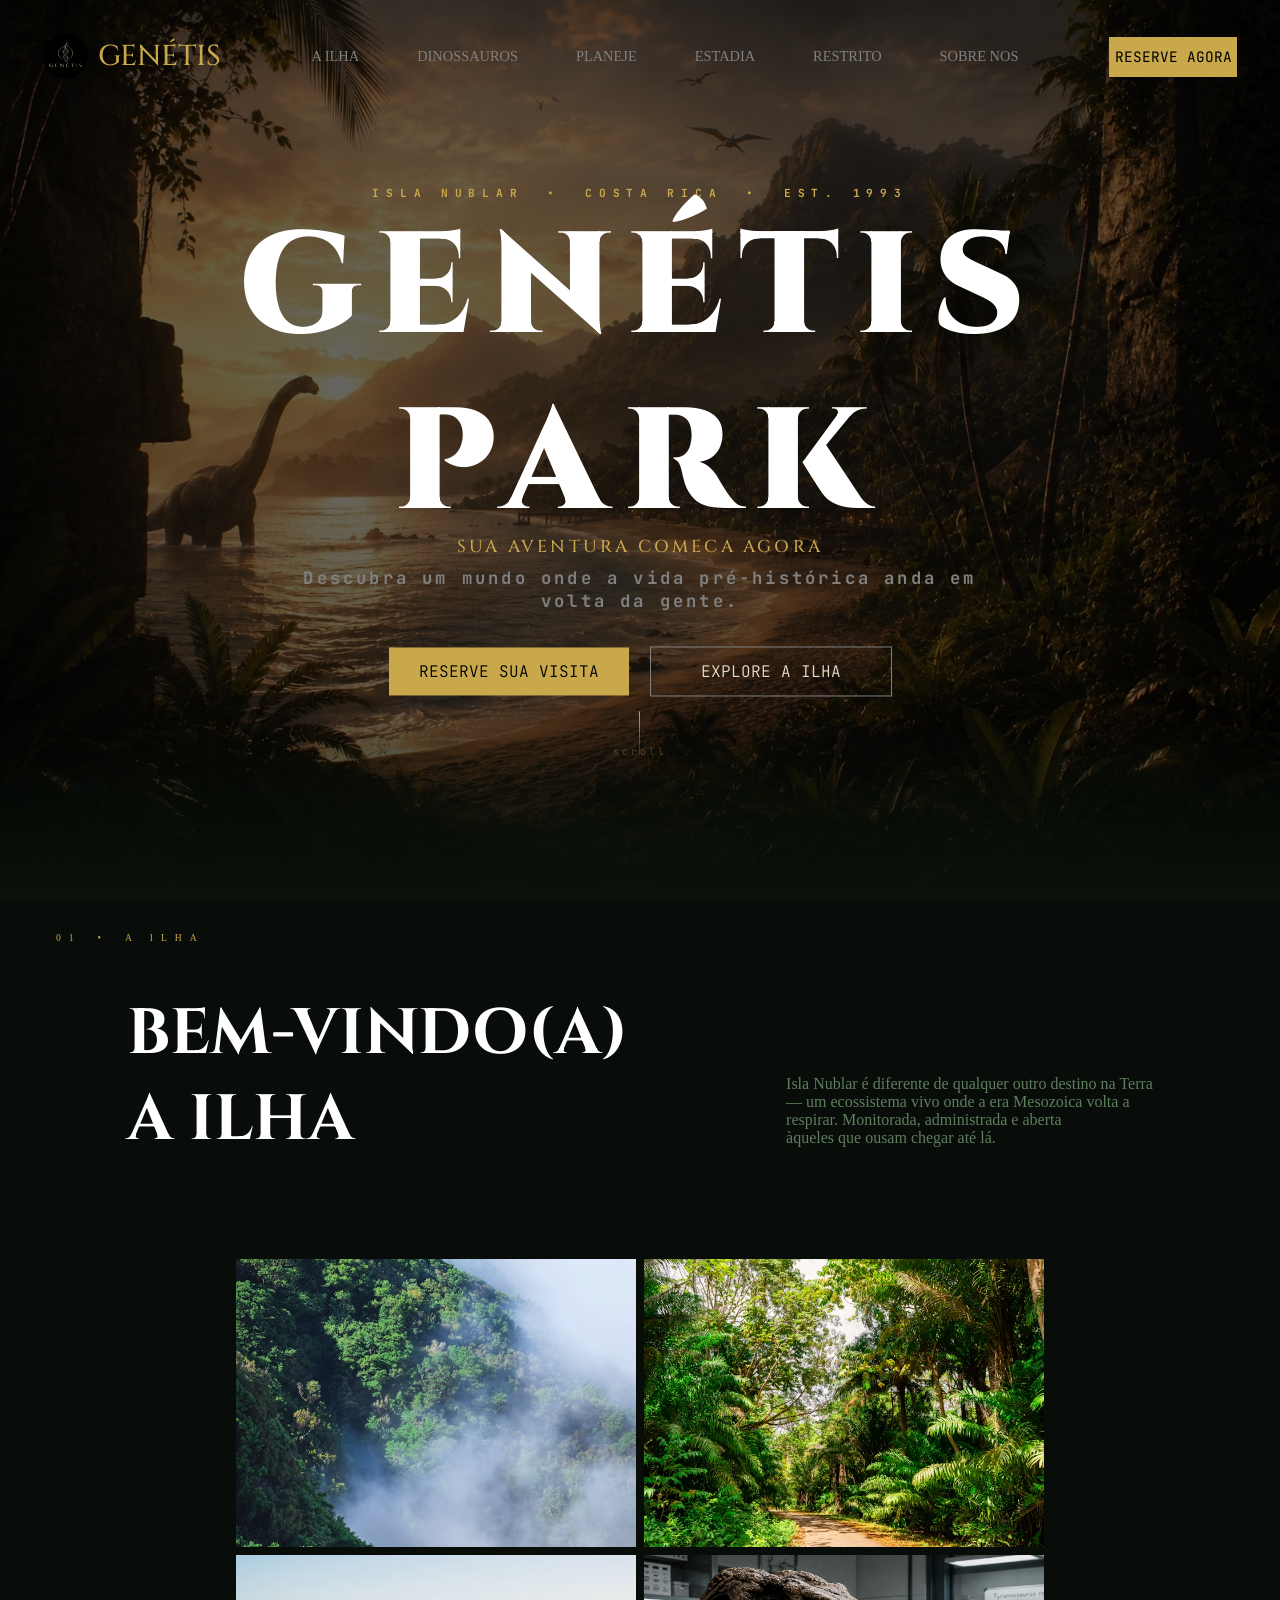
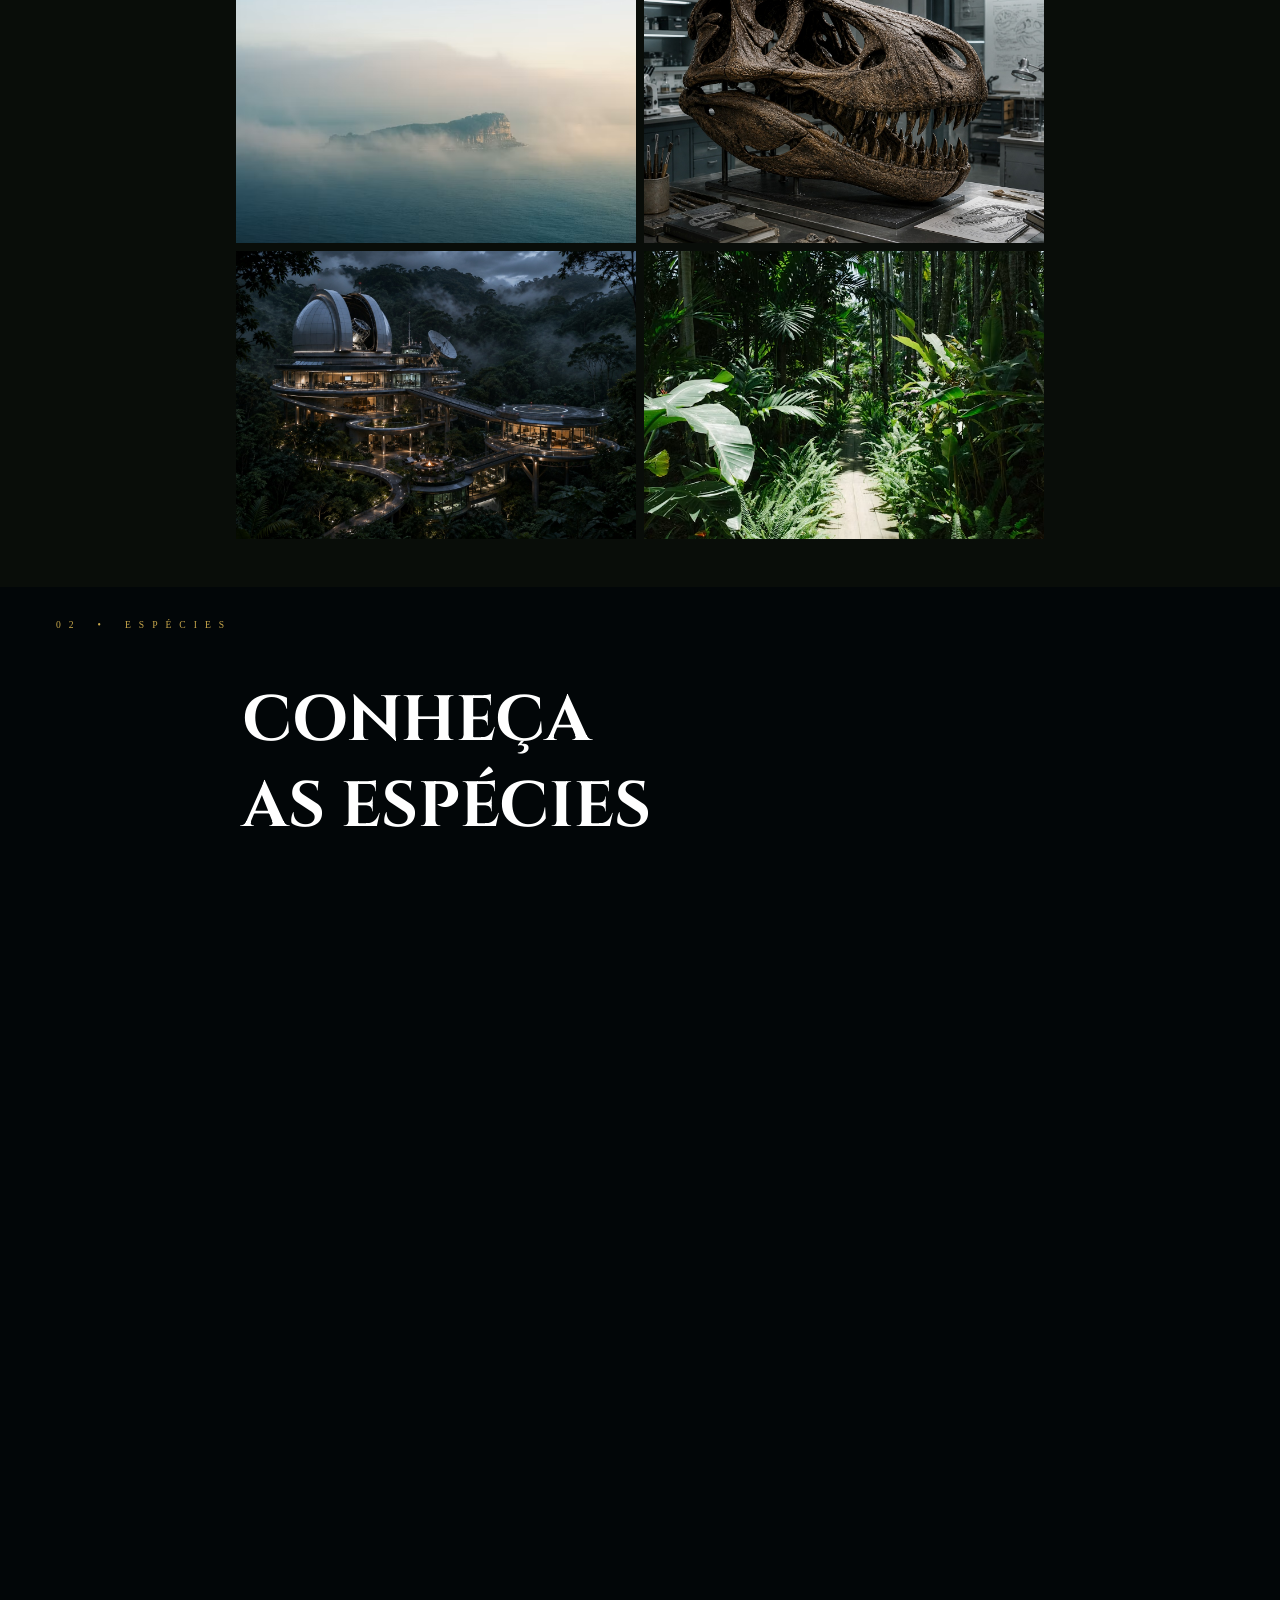
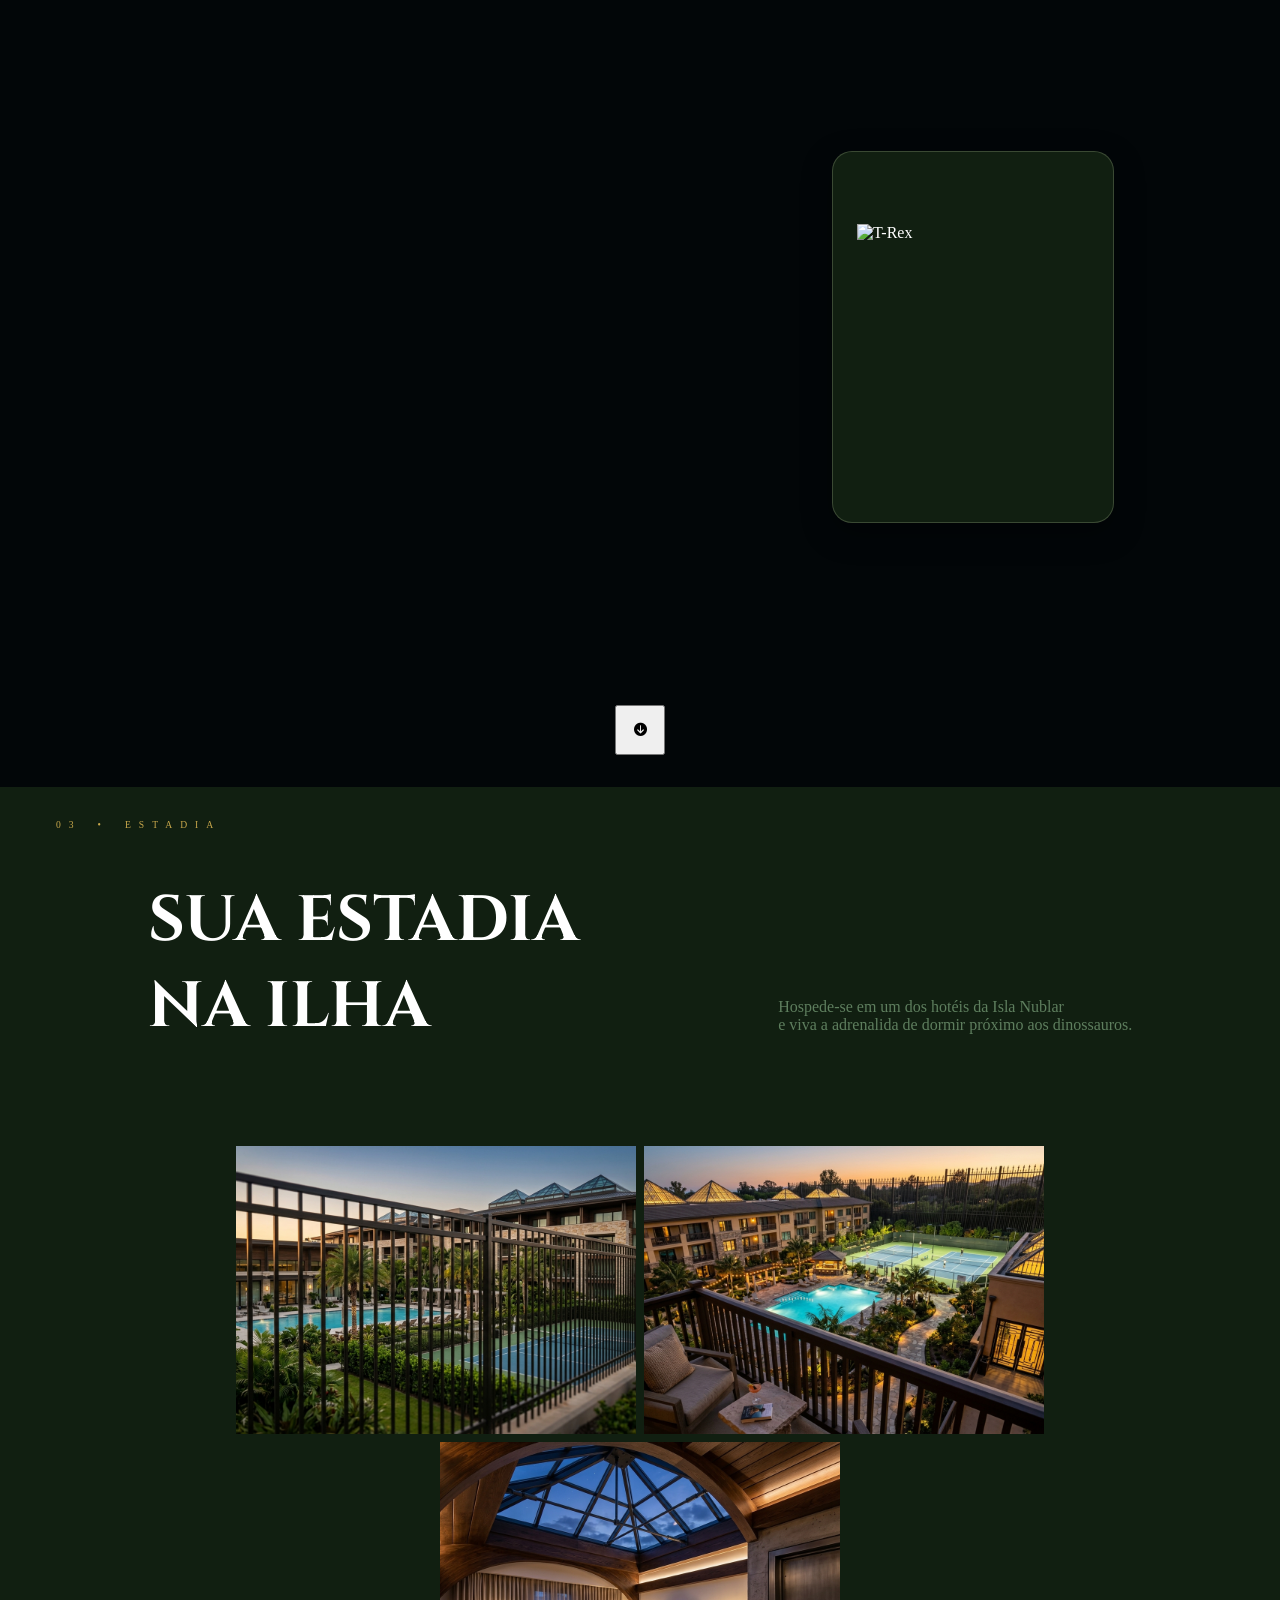
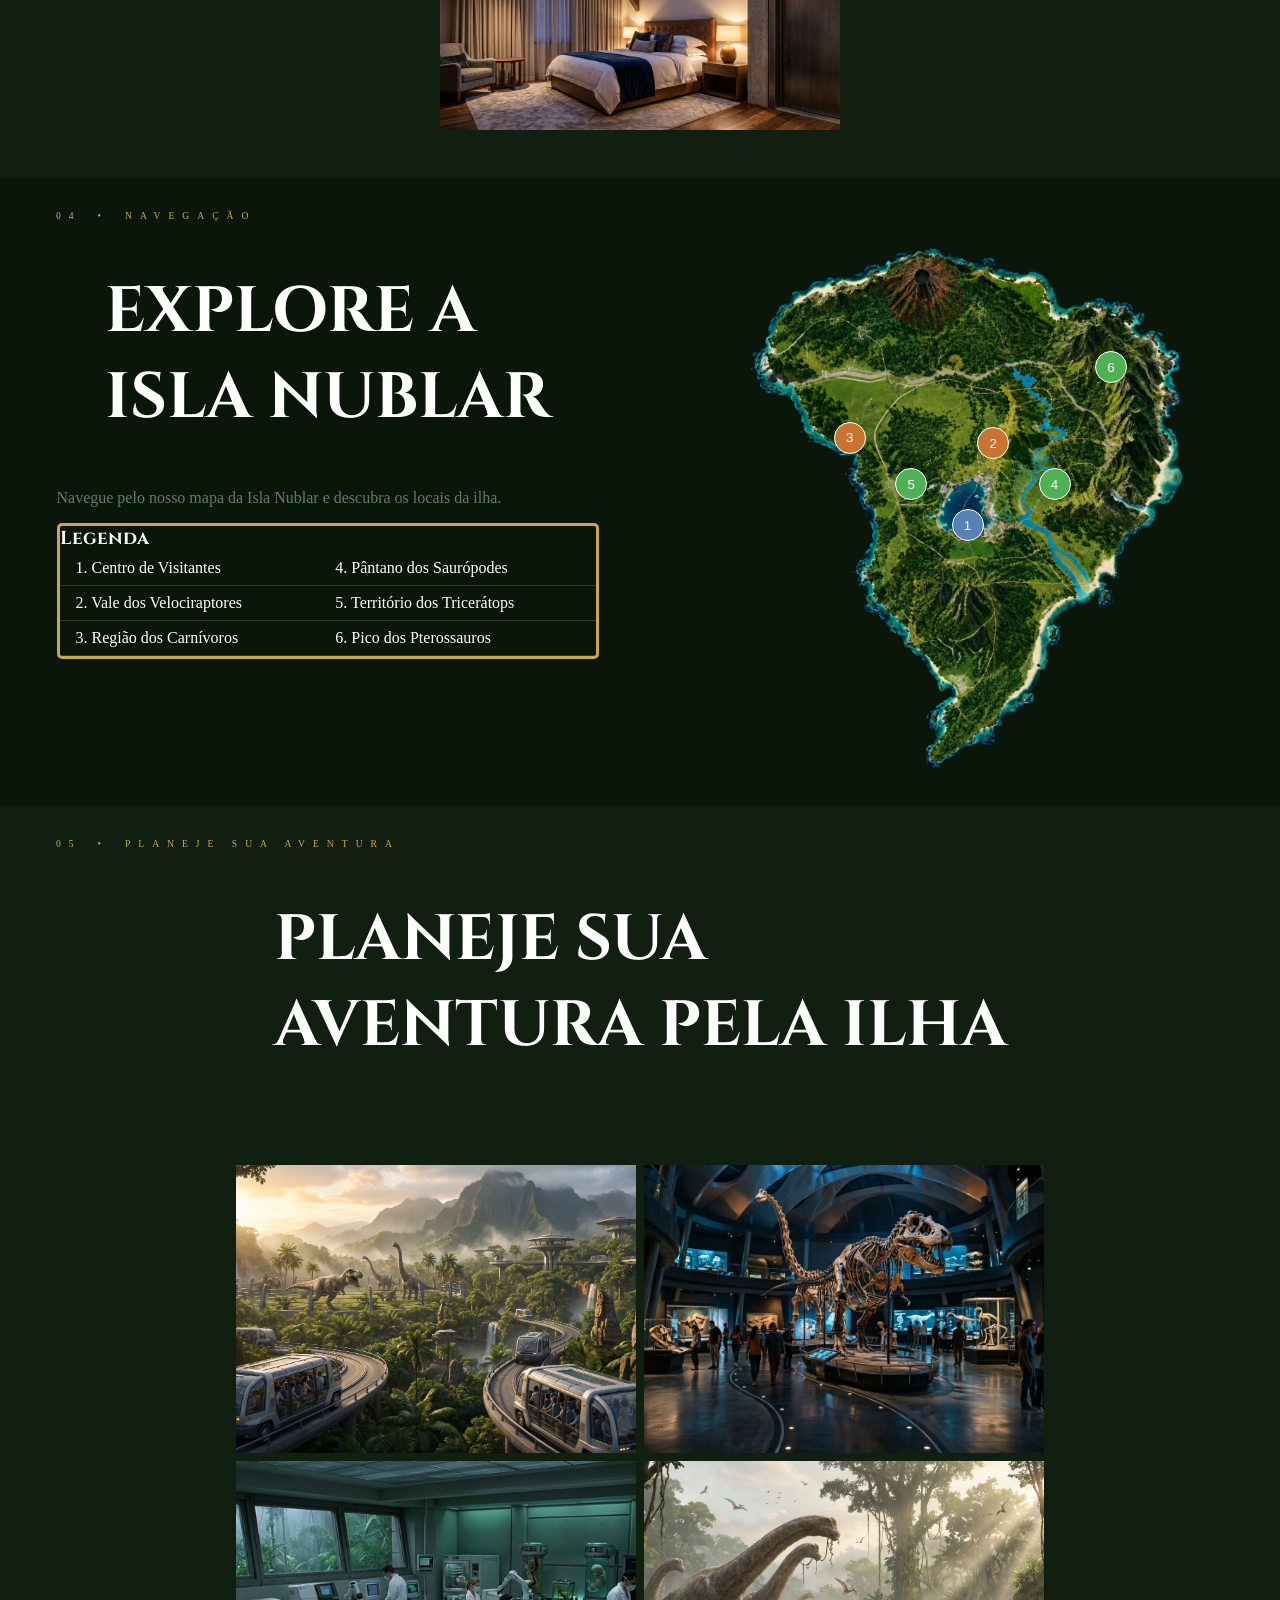
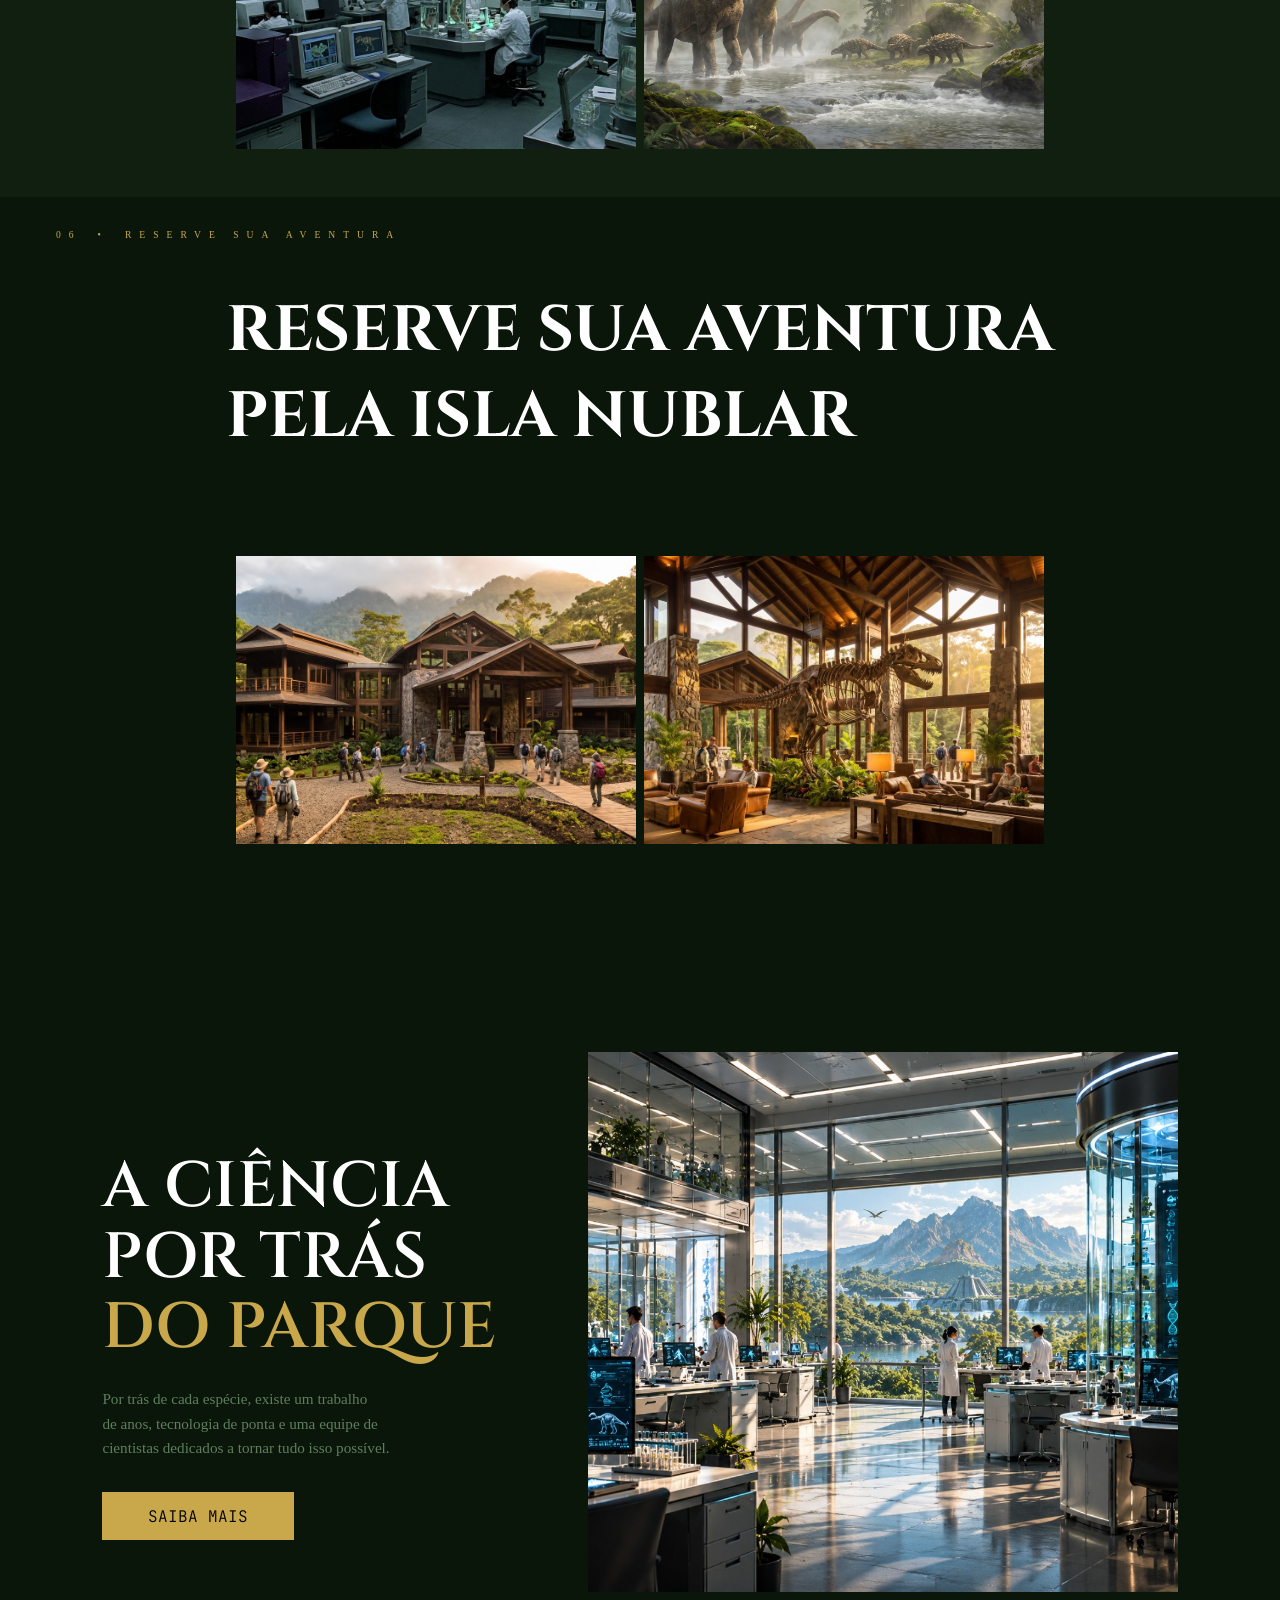
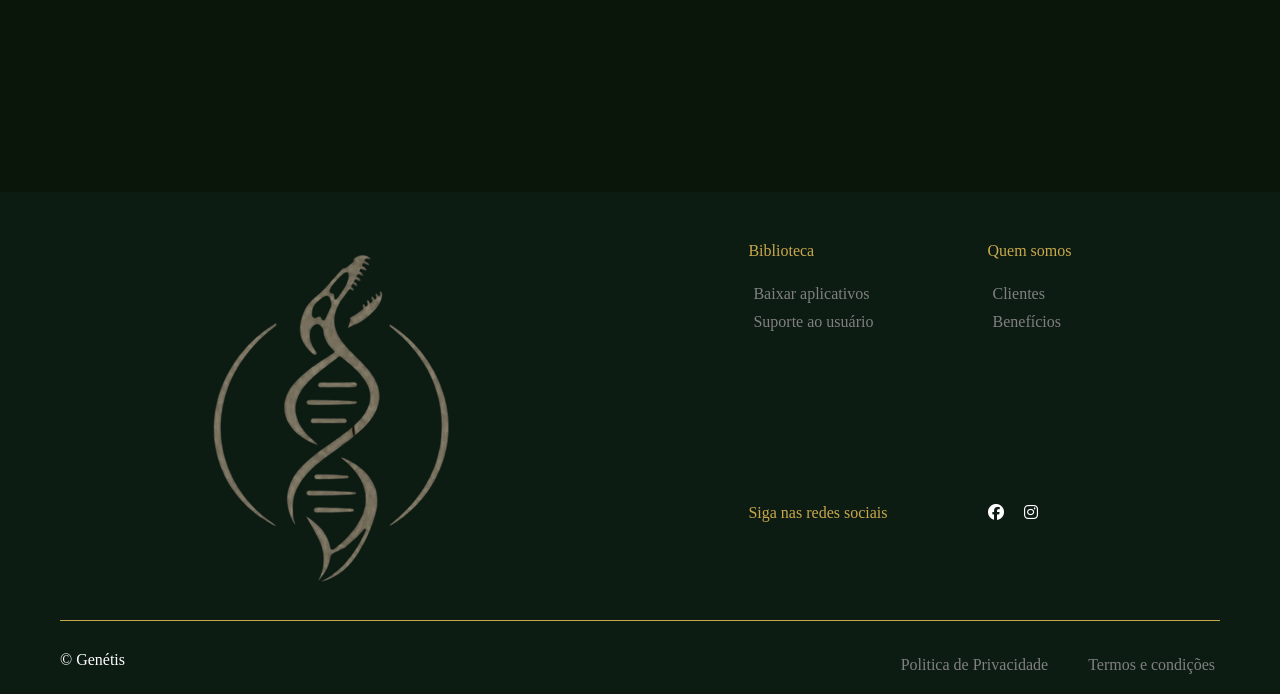
==== commit 2ead0a24: "Merge pull request #4 from ucheio/integrar-dino-ravi feat: Adicionado arte de dinossauros na seção d" ====
--- a/index.html
+++ b/index.html
@@ -4,9 +4,11 @@
 <head>
   <meta charset="UTF-8" />
   <meta name="viewport" content="width=device-width, initial-scale=1.0" />
-  <title>Jurassic Park</title>
+  <title>GENÉTIS</title>
   <link rel="stylesheet" href="css/main.css" />
   <link rel="stylesheet" href="./css/global.css" />
+
+  <link rel="icon" type="image/jpeg" href="./assets/genetis.jpeg" />
 
   <link rel="preconnect" href="https://fonts.googleapis.com" />
   <link rel="preconnect" href="https://fonts.gstatic.com" crossorigin />
@@ -25,14 +27,17 @@
   <div class="page">
 
     <nav class="nav">
-      <a class="logo-text" href="#">JURASSIC PARK</a>
+      <div class="logo-container">
+        <img src="./assets/genetis.jpeg" class="logo-img">
+        <a href="#hero" class="logo-text">GENÉTIS</a>
+      </div>
       <ul class="nav-contents">
         <li class="nav-link"><a href="#A-Ilha">A ILHA</a></li>
         <li class="nav-link"><a href="#trex-eye-point">DINOSSAUROS </a></li>
         <li class="nav-link"><a href="#Guia-de-Visitante">PLANEJE</a></li>
         <li class="nav-link"><a href="#Estadia">ESTADIA</a></li>
-        <li class="nav-link"><a href="#Restrito" id="link-restrito">RESTRITO</a></li>
-        <li class="nav-link"><a href="#Reservar">RESERVE</a></li>
+        <li class="nav-link"><a href="#App">RESTRITO</a></li>
+        <li class="nav-link"><a href="#Sobre-Nos">SOBRE NOS</a></li>
       </ul>
 
       <a class="nav-button" href="#Reservar">
@@ -41,7 +46,7 @@
     </nav>
 
 
-    <main class="hero">
+    <main id="hero" class="hero">
       <div class="text-container">
         <div class="texts-1">
           <p class="text-1">ISLA NUBLAR</p>
@@ -52,7 +57,7 @@
         </div>
 
         <div class="texts-2">
-          <h1 class="hero-title">JURASSIC</h1>
+          <h1 class="hero-title">GENÉTIS</h1>
           <h1 class="hero-title">PARK</h1>
           <h5 class="subtitulo">SUA AVENTURA COMECA AGORA</h5>
           <h5 class="tetratitulo">
@@ -145,36 +150,40 @@
 
     <!-------------------------------------------------------------------------------------------------->
     <section id="dna-section">
-      <div class="dna-content">
-
-        <div class="botoes-navegacao">
-          <button class="botao-navegacao botao-subir">
-            <i class="fa-solid fa-circle-arrow-up"></i>
-          </button>
-
-          <button class="botao-navegacao botao-descer">
-            <i class="fa-solid fa-circle-arrow-down"></i>
-          </button>
-        </div>
-        <div class="dna-model">
-
-        </div>
-
-        <div class="species-info">
-
-          <div class="species">
-            <img src="./assets/trex.jpg" class="species-img" alt="T-Rex">
-            <p class="species-number"></p>
-            <div class="species-details">
-              <h2 class="species-text"></h2>
-              <h3>Descrição:</h3>
-              <p class="species-description"></p>
-            </div>
-          </div>
-        </div>
-
-      </div>
-    </section>
+  <div class="dna-content">
+
+    <div class="botoes-navegacao">
+      <button class="botao-navegacao botao-subir">
+        <i class="fa-solid fa-circle-arrow-up"></i>
+      </button>
+
+      <button class="botao-navegacao botao-descer">
+        <i class="fa-solid fa-circle-arrow-down"></i>
+      </button>
+    </div>
+
+    <img class="species-art" src="./assets/trex-lineart.png" alt="">
+
+    <div class="dna-model"></div>
+
+    <div class="species-info">
+      <div class="species">
+
+        <img src="./assets/trex.jpg" class="species-img" alt="T-Rex">
+
+        <p class="species-number"></p>
+
+        <div class="species-details">
+          <h2 class="species-text"></h2>
+          <h3>Descrição:</h3>
+          <p class="species-description"></p>
+        </div>
+
+      </div>
+    </div>
+
+  </div>
+</section>
 
     <!-------------------------------------------------------------------------------------------------->
 
@@ -429,65 +438,8 @@
 
     </section>
     <!-------------------------------------------------------------------------------------------------->
-    <section id="Restrito" popover class="modal-restrito">
-
-      <button class="modal-fechar" popovertarget="Restrito" popovertargetaction="hide">
-        ×
-      </button>
-
-      <span class="modal-local">
-        ACESSO // ISLA NUBLAR
-      </span>
-
-      <h2 class="modal-titulo">
-        ÁREA RESTRITA
-      </h2>
-
-      <div class="restrito-abas">
-        <button type="button" class="aba ativa" data-aba="login">LOGIN</button>
-        <button type="button" class="aba" data-aba="cadastro">CADASTRO</button>
-        <button type="button" class="aba" data-aba="codigo">COM CÓDIGO</button>
-      </div>
-
-      <form class="restrito-form ativa" id="form-login">
-        <label>E-MAIL
-          <input type="email" name="email" required>
-        </label>
-        <label>SENHA
-          <input type="password" name="senha" required>
-        </label>
-        <button class="restrito-submit" type="submit">ENTRAR</button>
-      </form>
-
-      <form class="restrito-form" id="form-cadastro">
-        <label>E-MAIL
-          <input type="email" name="email" required>
-        </label>
-        <label>SENHA
-          <input type="password" name="senha" required>
-        </label>
-        <label>CONFIRMAR SENHA
-          <input type="password" name="confirmar" required>
-        </label>
-        <button class="restrito-submit" type="submit">CADASTRAR</button>
-      </form>
-
-      <form class="restrito-form" id="form-codigo">
-        <label>E-MAIL
-          <input type="email" name="email" required>
-        </label>
-        <label>SENHA
-          <input type="password" name="senha" required>
-        </label>
-        <label>CONFIRMAR SENHA
-          <input type="password" name="confirmar" required>
-        </label>
-        <label>CÓDIGO DE AUTORIZAÇÃO
-          <input type="text" name="codigo" required>
-        </label>
-        <button class="restrito-submit" type="submit">LIBERAR ACESSO</button>
-      </form>
-
+    <section id="Restrito">
+      <!--AQUI O FORMULÁRIOOOOOO-->
     </section>
     <!-------------------------------------------------------------------------------------------------->
     <section id="Reservar">
@@ -512,6 +464,39 @@
         </div>
     </section>
 
+    <!-- ------------------------------------------------------------- -->
+    <section id="Sobre-Nos">
+      <div class="texts-left">
+        <!-- <div class="texts-island8">
+          <span>07</span>
+          <span>•</span>
+          <span>Sobre Nós</span>
+        </div> -->
+        <div class="section8-texts">
+
+          <h1>A CIÊNCIA POR TRÁS<br> <span>DO PARQUE</span></h1>
+          <p>
+            Por trás de cada espécie, existe um trabalho <br> de anos, tecnologia de ponta e uma equipe de <br>
+            cientistas dedicados a tornar tudo isso possível.
+          </p>
+
+
+          <div class="hero-buttons-container sobreNos-Btn-sct8">
+            <a class="hbutton" href="sobreNos.html">
+              <span>SAIBA MAIS</span>
+            </a>
+          </div>
+        </div>
+      </div>
+      <div class="card-container cardCtn-sobreNos">
+        <div class="card card-sobreNos">
+          <img src="./assets/laboratorio-sobreNos.jpeg" alt="laboratorio-InGenuos">
+          <p>Técnologia Avançada</p>
+          <p>Pesquisas que tornam o impossível, possível</p>
+        </div>
+      </div>
+
+    </section>
     <!-------------------------------------------------------------------------------------------------->
     <footer>
       <section class="main">
@@ -521,7 +506,7 @@
 
         <div class="rodape-informacoes">
           <nav class="nav-footer">
-            <p>Genétis</p>
+            <p>Biblioteca</p>
             <a class="nav-link-a" href=".//app.html">Baixar aplicativos</a>
             <a class="nav-link-a" href="#">Suporte ao usuário</a>
           </nav>
--- a/css/main.css
+++ b/css/main.css
@@ -8,6 +8,8 @@
 
     height: 9vh;
     padding-top: 1rem;
+/* só usar margin: 0 e dps margin top: 5rem +/- */
+
 
     display: flex;
     justify-content: space-around;
@@ -28,6 +30,7 @@
     -webkit-backdrop-filter: blur(12px);
 }
 
+
 .nav-contents{
     text-decoration: none;
     font-size: 0.9rem;
@@ -38,7 +41,6 @@
     gap: 3rem;
     align-items: center;
 }
-
 .nav-link a {
     position: relative;
    transition: color 0.3s ease;
@@ -46,7 +48,6 @@
     color: var(--cinza); 
     padding: 5px;
 }
-
 .nav-link{
     align-items: center;
 }
@@ -115,7 +116,7 @@
       transparent 80%,
       #1A2E1A 100%
     ),
-    url(../assets/ilha-trexBG.png);
+    url(../assets/imagem-fundoHero.jpeg);
     background-repeat: no-repeat;
     background-size: cover;
 
@@ -224,9 +225,9 @@
     transition: transform 0.2s ease, box-shadow 0.2s ease, background-color 0.2s ease;
 }
 .hbutton:hover{
-    transform: translateY(-2px);
-    box-shadow: 0 4px 12px rgba(201, 168, 76, 0.4);
-    background-color: var(--destaque-claro);
+  transform: translateY(-2px);
+  box-shadow: 0 4px 12px rgba(201, 168, 76, 0.4);
+  background-color: var(--destaque-claro);
 }
 
 .explore-btn{
@@ -328,67 +329,25 @@
 }
 
 .leg-mapa {
-    width: 90%;
-    max-width: 900px;
-    margin: 2rem auto;
-
-    background: #0A160A;
-    border: 2px solid #C9A43B;
+    border: 0.2em solid var(--destaque);
     border-radius: 5px;
-
-    color: #fff;
-    overflow: hidden;
-}
-
-/* TÍTULO */
+}
+
 .leg-mapa h3 {
-    margin: 0;
-    padding: 10px 18px;
-
-    color: #C9A43B;
-    font-family: "Cinzel", serif;
-    font-size: 18px;
-    font-weight: 600;
-    text-transform: uppercase;
-    letter-spacing: 0.12em;
-
-    border-bottom: 1px solid rgba(201, 164, 59, 0.35);
-}
-
-/* TABELA */
+    color: var(--branco);
+    font-family: var(--fonte-principal);
+}
+
 .leg-mapa-pontos {
+    
     width: 100%;
     border-collapse: collapse;
-
-    font-family: "Cinzel", serif;
-}
-
-/* CÉLULAS */
+}
+
 .leg-mapa-pontos td {
-    width: 50%;
-    padding: 10px 18px;
-
-    color: #E8E5D8;
-    font-size: 13px;
-    letter-spacing: 0.02em;
-
-    border-bottom: 1px solid rgba(201, 164, 59, 0.18);
-}
-
-/* DIVISÃO ENTRE AS COLUNAS */
-.leg-mapa-pontos td + td {
-    border-left: 1px solid rgba(201, 164, 59, 0.18);
-}
-
-/* REMOVE A LINHA DA ÚLTIMA LINHA */
-.leg-mapa-pontos tr:last-child td {
-    border-bottom: none;
-}
-
-/* EFEITO AO PASSAR O MOUSE */
-.leg-mapa-pontos tr:hover td {
-    background: rgba(201, 164, 59, 0.06);
-    color: #fff;
+    padding: 0.5em 1em;
+    vertical-align: top;
+    border-bottom: 1px solid rgba(255,255,255,0.15);
 }
 
 .section-texts-mapa {
@@ -627,128 +586,6 @@
 
     cursor: pointer;
 }
-
-/*-------------------------------- MODAL RESTRITO -------------------------------*/
-
-.modal-restrito {
-    width: 360px;
-    padding: 25px;
-
-    margin: auto;
-
-    border: 2px solid var(--destaque);
-    border-radius: 8px;
-    background-color: var(--verde-escuro);
-
-    color: var(--branco);
-}
-
-.modal-restrito::backdrop {
-    background-color: rgba(0, 0, 0, 0.6);
-}
-
-.modal-restrito .modal-titulo {
-    font-family: var(--fonte-principal);
-    color: var(--destaque);
-}
-
-.restrito-abas {
-    display: flex;
-    gap: 8px;
-
-    margin-bottom: 20px;
-
-    border-bottom: 1px solid var(--cinza);
-}
-
-.aba {
-    padding: 8px 4px;
-
-    border: none;
-    border-bottom: 2px solid transparent;
-    background: none;
-
-    color: var(--cinza);
-    font-family: var(--fonte-secundaria);
-    font-size: 0.75rem;
-    letter-spacing: 1px;
-
-    cursor: pointer;
-    transition: color 0.2s ease, border-color 0.2s ease;
-}
-
-.aba:hover {
-    color: var(--texto-hover-amarelinho);
-}
-
-.aba.ativa {
-    border-bottom-color: var(--destaque);
-    color: var(--destaque);
-}
-
-.restrito-form {
-    display: none;
-}
-
-.restrito-form.ativa {
-    display: flex;
-    flex-direction: column;
-    gap: 12px;
-}
-
-.restrito-form label {
-    display: flex;
-    flex-direction: column;
-    gap: 6px;
-
-    font-family: var(--fonte-secundaria);
-    font-size: 0.7rem;
-    color: #aaa;
-
-    letter-spacing: 2px;
-}
-
-.restrito-form input {
-    padding: 10px;
-
-    border: 1px solid var(--cinza);
-    background: transparent;
-
-    color: var(--branco);
-    font-family: var(--fonte-secundaria);
-    font-size: 0.9rem;
-
-    transition: border-color 0.2s ease;
-}
-
-.restrito-form input:focus {
-    outline: none;
-    border-color: var(--destaque);
-}
-
-.restrito-submit {
-    height: 2.5rem;
-
-    margin-top: 8px;
-
-    border: none;
-    background-color: var(--destaque);
-
-    color: var(--preto);
-    font-family: var(--fonte-secundaria);
-    font-size: 0.9rem;
-
-    cursor: pointer;
-    transition: transform 0.2s ease, box-shadow 0.2s ease, background-color 0.2s ease;
-}
-
-.restrito-submit:hover {
-    transform: translateY(-2px);
-    box-shadow: 0 4px 12px rgba(201, 168, 76, 0.4);
-    background-color: var(--destaque-claro);
-}
-
-/*-------------------------------------------------------------------------------*/
 
 .card-container{
     position: relative;
@@ -920,6 +757,8 @@
 /*----------------------------------------------------------------------------*/
 
 .species-info {
+    position: relative;
+    z-index: 3;
     margin-left: 65vw;
 }
 
@@ -1009,12 +848,6 @@
 @media (hover: none) {
     .species-details { opacity: 1; }
     .species-img { filter: blur(7px); transform: scale(1.08); }
-
-    /* sem :hover na tela de toque, a legenda do card nunca apareceria */
-    .card p {
-        opacity: 1;
-        transform: translateY(0);
-    }
 }
 
 .botoes-navegacao {
@@ -1036,6 +869,10 @@
     display: flex;
     align-items: center;
     justify-content: center;
+} 
+.botao-subir {
+    display: grid;
+    justify-content: center;
 
     width: 50px;
     height: 50px;
@@ -1073,6 +910,28 @@
     transform: translateY(-1px);
     cursor: pointer;
 }
+
+.species-art {
+    position: absolute;
+    width: 55vw;
+    max-width: 900px;
+
+    left: 30vw;
+    top: 50%;
+    transform: translateY(-50%);
+
+    opacity: 0.45;
+    pointer-events: none;
+    z-index: 0;
+
+    object-fit: contain;
+
+    
+
+    transition:
+        opacity 0.4s ease,
+        transform 0.6s ease;
+}
 /*------------------------------------------------------------------------------------------------------------------------*/
 #Escolha-sua-aventura{
     position: relative;
@@ -1112,7 +971,124 @@
     background-color: #0a160a;
 }
 /*------------------------------------------------------------------------------------------------------------------------*/
-
+#Sobre-Nos {
+  position: relative;
+  width: 100%;
+  min-height: 100vh;
+  background-color: #0a160a;
+  display: flex;
+  align-items: center;
+  justify-content: space-between;
+  padding: 4rem 8%;
+  box-sizing: border-box;
+  gap: 2rem;
+}
+
+/* Coluna da Esquerda */
+.texts-left {
+  display: flex;
+  flex-direction: column;
+  max-width: 60%;
+  gap: 1.5rem;
+}
+
+.texts-island8 {
+  display: flex;
+  align-items: center;
+  color: var(--destaque); 
+  gap: 0.5rem;
+  letter-spacing: 0.2rem;
+  font-size: 0.75rem;
+  font-weight: 600;
+}
+
+.section8-texts {
+  display: flex;
+  flex-direction: column;
+  gap: 1.5rem;
+  width: 100%;
+}
+
+.section8-texts h1 {
+  color: var(--branco); 
+  font-family: var(--fonte-principal); 
+  font-weight: 600;
+  font-size: 4rem;
+  line-height: 1.1;
+  margin: 0;
+}
+.section8-texts span {
+    color: var(--destaque)
+}
+
+.section8-texts p {
+  color: var(--texto-verdinho);
+  font-size: 0.95rem;
+  line-height: 1.6;
+  margin: 0;
+}
+
+
+.sobreNos-container{
+    display: flex;
+    height: 100vh;
+    width: 100vw;
+}
+.sobreNos-Btn-sct8{
+    position: relative;
+    width: 15vw;
+}
+.sobreNos-Btn-sct8 span{
+    color: var(--preto)
+}
+.card-sobreNos{
+    height: 60vh;
+    width: 70vw;
+    margin: 0;
+    padding: 0;
+}
+.cardCtn-sobreNos{
+    margin: 0;
+    margin-top: 3rem;
+    padding: 0;
+    padding-top: 3rem;
+}
+
+/* ------------------------------------------------------------------------------------------------------------- */
+@keyframes nav-scroll {
+  0% {
+    background: transparent;
+    backdrop-filter: blur(0);
+    -webkit-backdrop-filter: blur(0);
+  }
+
+  50% {
+    background: rgb(20 20 20 / 20%);
+    backdrop-filter: blur(12px);
+    -webkit-backdrop-filter: blur(12px);
+  }
+
+  100% {
+    background: rgb(20 20 20 / 90%);
+    backdrop-filter: blur(12px);
+    -webkit-backdrop-filter: blur(12px);
+  }
+}
+
+@keyframes blinking{
+    0%{
+        opacity: 1;
+        filter: brightness(100%); 
+    }
+    50%{
+        opacity: 0.6;
+        filter: brightness(60%);
+    }
+    100%{
+        opacity: 1;
+        filter: brightness(100%);
+    }
+}
 
 /*------------------------------------------------------------------------------------------------------------------------*/
 
@@ -1307,176 +1283,85 @@
     letter-spacing: 3px;
 }
 
+/* =========================================================
+   RESPONSIVIDADE — SEÇÃO SOBRE NÓS
+   ========================================================= */
+
+#Sobre-Nos {
+        min-height: 100vh;
+
+        padding: 95px 5% 50px;
+
+        gap: 2rem;
+    }
+
+    .texts-left {
+        flex: 0 1 44%;
+        max-width: 44%;
+
+        gap: 1.2rem;
+    }
+
+    .texts-island8 {
+        font-size: 0.7rem;
+        letter-spacing: 0.16rem;
+    }
+
+    .section8-texts {
+        gap: 1.2rem;
+    }
+
+    .section8-texts h1 {
+        font-size: clamp(2.4rem, 5vw, 3.2rem);
+
+        line-height: 1;
+    }
+
+    .section8-texts p {
+        font-size: 0.82rem;
+        line-height: 1.55;
+    }
+
+    
+    .section8-texts p br {
+        display: none;
+    }
+
+    .sobreNos-Btn-sct8 {
+        width: 170px;
+    }
+
+    .cardCtn-sobreNos {
+        flex: 0 1 56%;
+        width: 56%;
+
+        margin: 0;
+        margin-top: 3rem;
+        padding: 0;
+        padding-top: 3rem;
+    }
+
+    .card-sobreNos {
+        width: 100%;
+        height: auto;
+
+        aspect-ratio: 1.35 / 1;
+    }
+
+}
+
+/*------------------------------------------------------------------------------------------------------------------------*/
+@media (max-width: 426px) {
+
     /* =========================
        NAVBAR
     ========================= */
 
     .nav {
+        height: 60px;
+        padding: 0 1rem;
         box-sizing: border-box;
 
-        height: auto;
-        padding: 0.5rem 1rem;
-
-        flex-wrap: wrap;
-        row-gap: 0.3rem;
-        justify-content: space-between;
-    }
-
-    /* logo e botao na primeira linha, links na segunda */
-    .nav-contents {
-        order: 3;
-
-        width: 100%;
-        gap: 0.5rem;
-        justify-content: space-between;
-    }
-
-    .logo-text {
-        font-size: 1.2rem;
-    }
-
-    /* =========================
-       TEXTOS DE SECAO
-    ========================= */
-
-    .section-texts {
-        flex-direction: column;
-        gap: 1rem;
-
-        margin: 2rem 1.5rem;
-    }
-
-    .section-texts h1 {
-        font-size: 2.6rem;
-
-        line-height: 1.15;
-    }
-
-    .section-texts p,
-    .section-texts-mapa p {
-        font-size: 0.85rem;
-    }
-
-    .texts-island {
-        margin-left: 1.5rem;
-
-        font-size: 0.75rem;
-    }
-
-    /* =========================
-       DINOSSAUROS
-    ========================= */
-
-    .trex-head {
-        width: 90rem;
-    }
-
-    /* =========================
-       DNA / ESPECIES
-    ========================= */
-
-    .species-info {
-        display: flex;
-        justify-content: center;
-
-        width: 100%;
-        margin-left: 0;
-    }
-
-    .dna-model {
-        width: 130vw;
-        left: -15vw;
-    }
-
-    .species {
-        position: relative;
-        z-index: 2;
-    }
-
-    /* =========================
-       CARDS
-    ========================= */
-
-    .card-container {
-        padding: 1.5rem;
-        margin: 1.5rem 0 0;
-    }
-
-    .card {
-        width: 100%;
-        max-width: 25rem;
-
-        height: 16rem;
-    }
-
-    /* =========================
-       MAPA
-    ========================= */
-
-    .section-texts-mapa {
-        flex-direction: column;
-        gap: 2rem;
-        align-items: center;
-
-        padding: 0 1.5rem;
-    }
-
-    .mapa {
-        width: 100%;
-        max-width: 32rem;
-    }
-
-    .modal-mapa {
-        box-sizing: border-box;
-
-        width: min(320px, 90vw);
-
-        margin: auto;
-    }
-
-    .leg-mapa {
-        padding: 0.5rem 0.8rem;
-    }
-
-    .leg-mapa-pontos td {
-        padding: 0.4em 0.6em;
-
-        font-size: 0.8rem;
-    }
-
-    /* =========================
-       MODAL RESTRITO
-    ========================= */
-
-    .modal-restrito {
-        box-sizing: border-box;
-
-        width: min(360px, 92vw);
-    }
-}
-
-/*------------------------------------------------------------------------------------------------------------------------*/
-@media (max-width: 426px) {
-
-    /* =========================
-       NAVBAR
-    ========================= */
-
-    .nav {
-        height: auto;
-        padding: 0.5rem 1rem;
-        box-sizing: border-box;
-
-        flex-wrap: wrap;
-        row-gap: 0.4rem;
-        justify-content: space-between;
-    }
-
-    /* logo e botao na primeira linha, links na segunda */
-    .nav-contents {
-        order: 3;
-
-        width: 100%;
         justify-content: space-between;
     }
 
@@ -1724,64 +1609,272 @@
         height: 15rem;
     }
 
-    .card-container {
+/* =========================================================
+   RESPONSIVIDADE — SEÇÃO SOBRE NÓS
+   ========================================================= */
+
+    #Sobre-Nos {
+
+        min-height: auto;
+
+        width: 100%;
+
+        padding-top: 100px;
+
+        padding-right: 24px;
+        padding-left: 24px;
+
+        padding-bottom: 70px;
+
+        display: flex;
+        flex-direction: column;
+
+        align-items: stretch;
+
+        justify-content: flex-start;
+
+        gap: 2.5rem;
+    }
+
+
+    /* -------------------------
+       TEXTO
+       ------------------------- */
+
+    .texts-left {
+
+        width: 100%;
+        max-width: 100%;
+
+        flex: none;
+
+        gap: 1.5rem;
+    }
+
+
+    .texts-island8 {
+
+        font-size: 0.65rem;
+
+        letter-spacing: 0.14rem;
+
+        gap: 0.4rem;
+    }
+
+
+    .section8-texts {
+
+        width: 100%;
+
+        gap: 1.4rem;
+    }
+
+
+    .section8-texts h1 {
+
+        font-size: clamp(2.6rem, 11vw, 3.2rem);
+
+        line-height: 0.98;
+
+        letter-spacing: -0.03em;
+    }
+
+
+    .section8-texts p {
+
+        width: 100%;
+
+        font-size: 0.85rem;
+
+        line-height: 1.65;
+    }
+
+
+    /*
+     * No mobile não precisamos das quebras
+     * artificiais do HTML.
+     */
+    .section8-texts p br {
+        display: none;
+    }
+
+
+    /* -------------------------
+       BOTÃO
+       ------------------------- */
+
+    .sobreNos-Btn-sct8 {
+
+        width: 100%;
+
+        max-width: 190px;
+    }
+
+    .sobreNos-Btn-sct8 .hbutton {
+
+        width: 100%;
+    }
+    .sobreNos-Btn-sct8 .hbutton span{
+        font-size: 0.7rem;
+        letter-spacing: 0.3rem;
+    }
+
+
+    /* -------------------------
+       IMAGEM
+       ------------------------- */
+
+    .cardCtn-sobreNos {
+
+        width: 100%;
+        max-width: 100%;
+
+        flex: none;
+
+        margin: 0;
+        padding: 0;
+    }
+
+
+    .card-sobreNos {
+
+        width: 100%;
+
+        height: auto;
+
+        aspect-ratio: 1.2 / 1;
+    }
+
+}
+
+
+@media (max-width: 375px) {
+
+    #Sobre-Nos {
+
+        padding-top: 95px;
+
+        padding-left: 20px;
+        padding-right: 20px;
+
+        padding-bottom: 60px;
+
+        gap: 2rem;
+    }
+
+
+    .texts-island8 {
+
+        font-size: 0.6rem;
+
+        letter-spacing: 0.12rem;
+    }
+
+
+    .section8-texts {
+
+        gap: 1.15rem;
+    }
+
+
+    .section8-texts h1 {
+
+        font-size: 2.45rem;
+
+        line-height: 0.98;
+    }
+
+
+    .section8-texts p {
+
+        font-size: 0.8rem;
+
+        line-height: 1.6;
+    }
+
+
+    .sobreNos-Btn-sct8 {
+
+        max-width: 175px;
+    }
+
+
+    .card-sobreNos {
+
+        aspect-ratio: 1.15 / 1;
+    }
+
+}
+
+
+@media (max-width: 320px) {
+
+    #Sobre-Nos {
+
+        padding-top: 90px;
+
+        padding-left: 16px;
+        padding-right: 16px;
+
+        padding-bottom: 50px;
+
+        gap: 1.7rem;
+    }
+
+
+    .texts-island8 {
+
+        font-size: 0.55rem;
+
+        letter-spacing: 0.09rem;
+
+        gap: 0.3rem;
+    }
+
+
+    .section8-texts {
+
         gap: 1rem;
-
-        padding: 0;
-        margin: 1rem 0 0;
-    }
-
-    /* =========================
-       TEXTOS DE SECAO
-    ========================= */
-
-    .section-texts h1 {
-        font-size: 2rem;
-    }
-
-    .texts-island {
-        gap: 0.5rem;
-
-        font-size: 0.65rem;
-    }
-
-    /* =========================
-       DINOSSAUROS / ESPECIES
-    ========================= */
-
-    .trex-head {
-        width: 60rem;
-    }
-
-    .species {
-        width: min(280px, 82vw);
-        height: 340px;
-    }
-
-    /* =========================
-       MAPA
-    ========================= */
-
-    .ponto {
-        width: 26px;
-        height: 26px;
+    }
+
+
+    .section8-texts h1 {
+
+        font-size: 2.15rem;
+
+        letter-spacing: -0.02em;
+
+        line-height: 1;
+    }
+
+
+    .section8-texts p {
 
         font-size: 0.75rem;
-    }
-
-    .leg-mapa-pontos,
-    .leg-mapa-pontos tbody,
-    .leg-mapa-pontos tr,
-    .leg-mapa-pontos td {
-        display: block;
+
+        line-height: 1.55;
+    }
+
+
+    .sobreNos-Btn-sct8 {
 
         width: 100%;
 
-        box-sizing: border-box;
-    }
+        max-width: 160px;
+    }
+
+
+    .card-sobreNos {
+
+        aspect-ratio: 1 / 1;
+    }
+
 }
 
 /*------------------------------------------------------------------------------------------------------------------------*/
+
+/* ===== SCROLLBAR PERSONALIZADA ===== */
+
     footer{
     background-color: #0D1C12;
     color: var(--branco);
@@ -1886,30 +1979,50 @@
     display: flex;
 }
 
+
+::-webkit-scrollbar {
+    width: 14px;
+}
+
+::-webkit-scrollbar-track {
+    background: #07140f;
+}
+
+::-webkit-scrollbar-thumb {
+    background-color: #c5a85c;
+
+    /* Ícone no centro da barra */
+    background-image: url("../assets/dino-barraLateral.png");
+    background-repeat: no-repeat;
+    background-position: center;
+    background-size: 10px;
+
+    border-radius: 10px;
+    border: 2px solid #07140f;
+}
+
+::-webkit-scrollbar-thumb:hover {
+    background-color: #d6bd72;
+}
 /*------------------------------------------------------------------------------------------------------------------------*/
-
-/*------------------------------------------------------------------------------------------------------------------------*/
-/* Rodape responsivo. Precisa vir depois das regras globais do footer acima,
-   que sao mais adiante no arquivo e venceriam por ordem. */
-@media (max-width: 768px) {
-
-    footer {
-        padding: 2.5rem 1.5rem 1rem;
-    }
-
-    .main {
-        flex-direction: column;
-        gap: 2rem;
-    }
-
-    .rodape-informacoes {
-        grid-template-columns: 1fr;
-        gap: 1.5rem;
-    }
-
-    .footer-inferior,
-    .footer {
-        flex-direction: column;
-        gap: 0.8rem;
-    }
-}
+.logo-container {
+    display: flex;
+    align-items: center;
+    gap: 10px;
+}
+
+.logo-img {
+    width: 45px;
+    height: 45px;
+    object-fit: cover;
+    border-radius: 50%;
+}
+
+.logo-text {
+    font-family: var(--fonte-principal);
+    text-decoration: none;
+    font-size: 1.8rem;
+    color: var(--destaque);
+    font-weight: 500;
+}
+/*------------------------------------------------------------------------------------------------------------------------*/
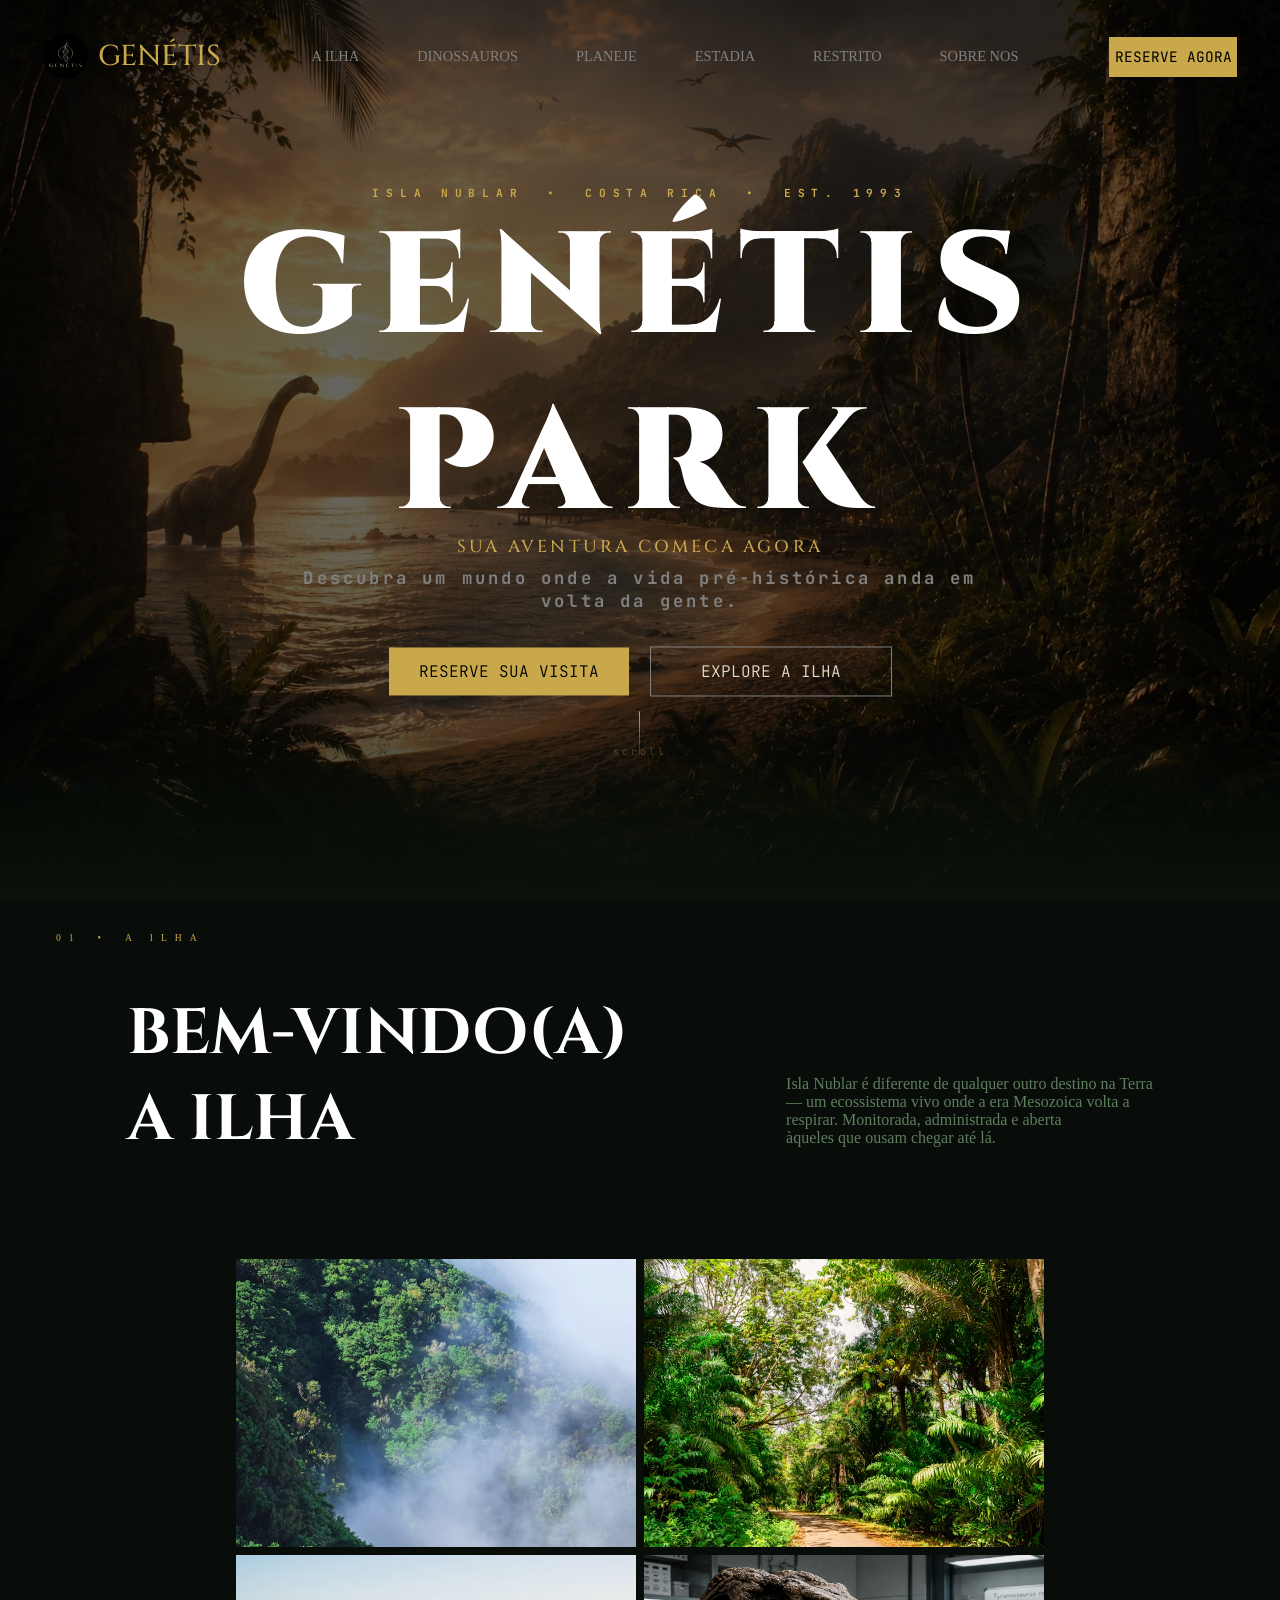
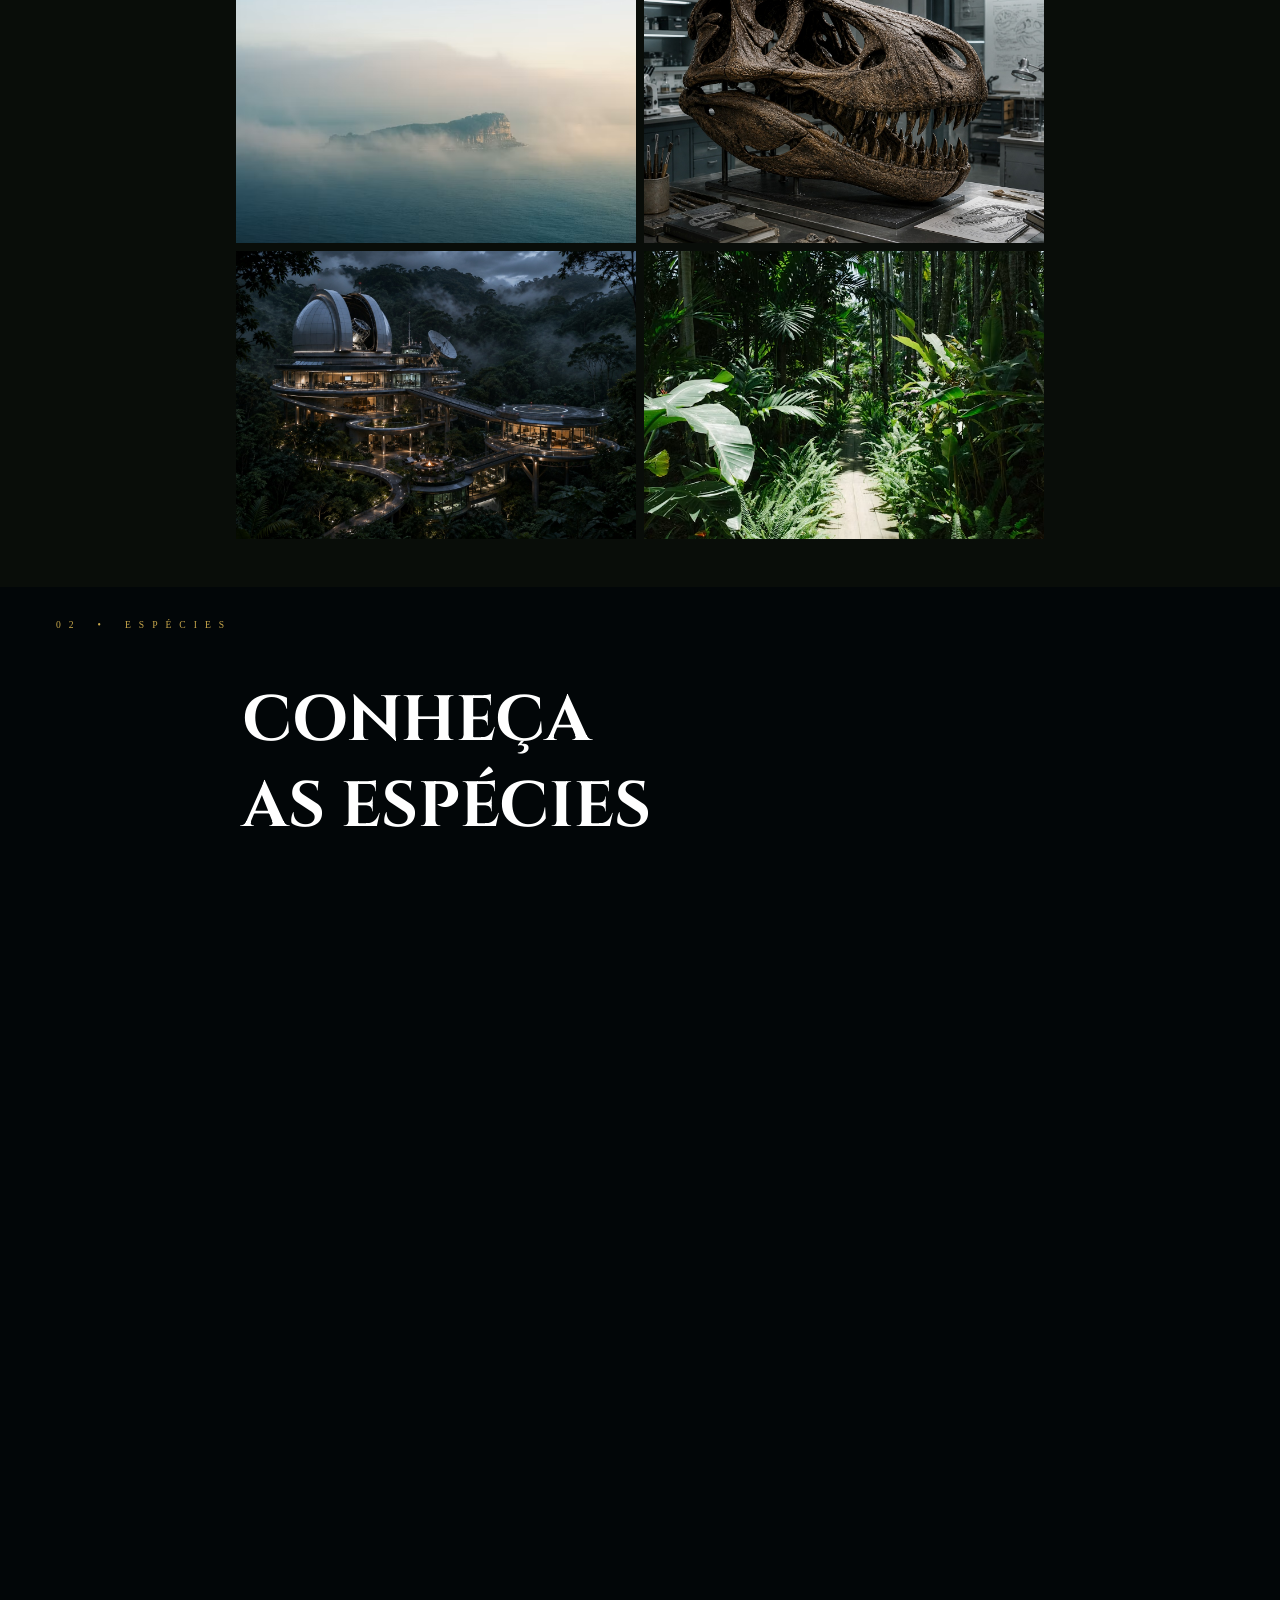
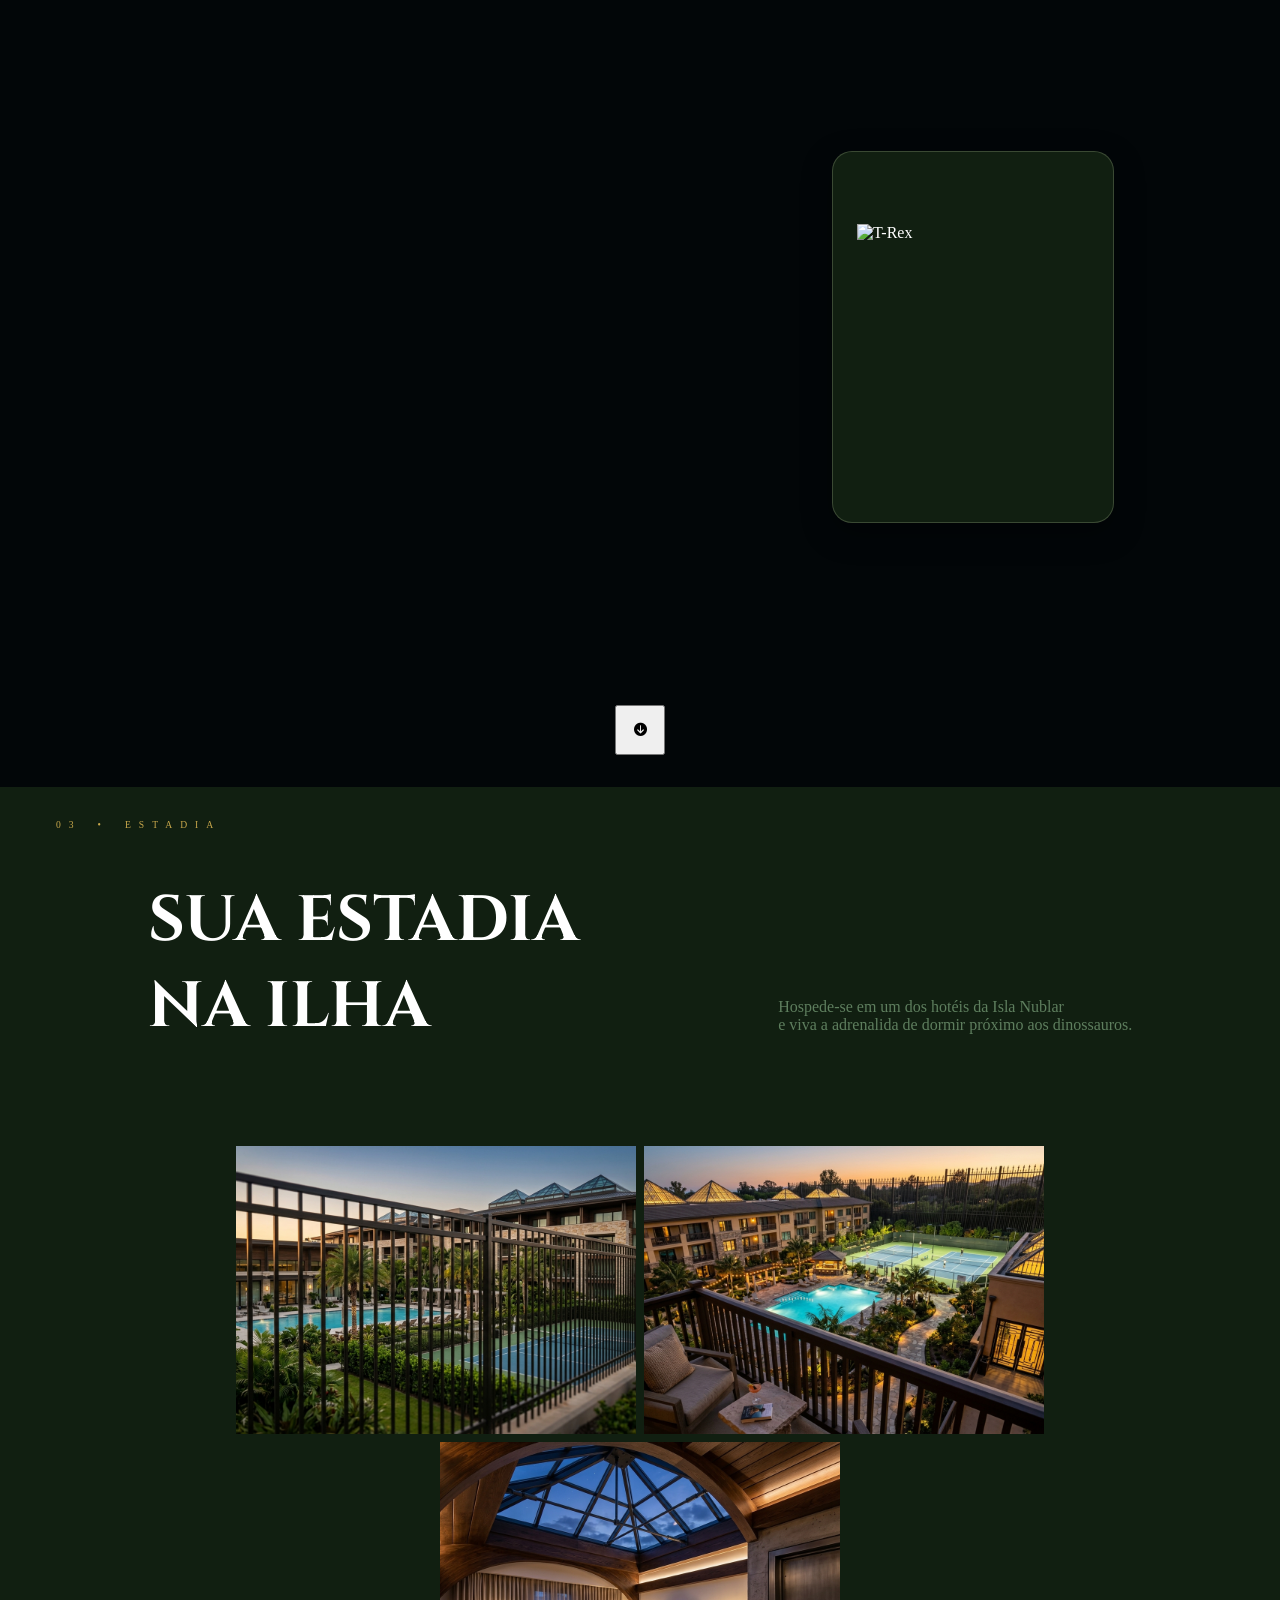
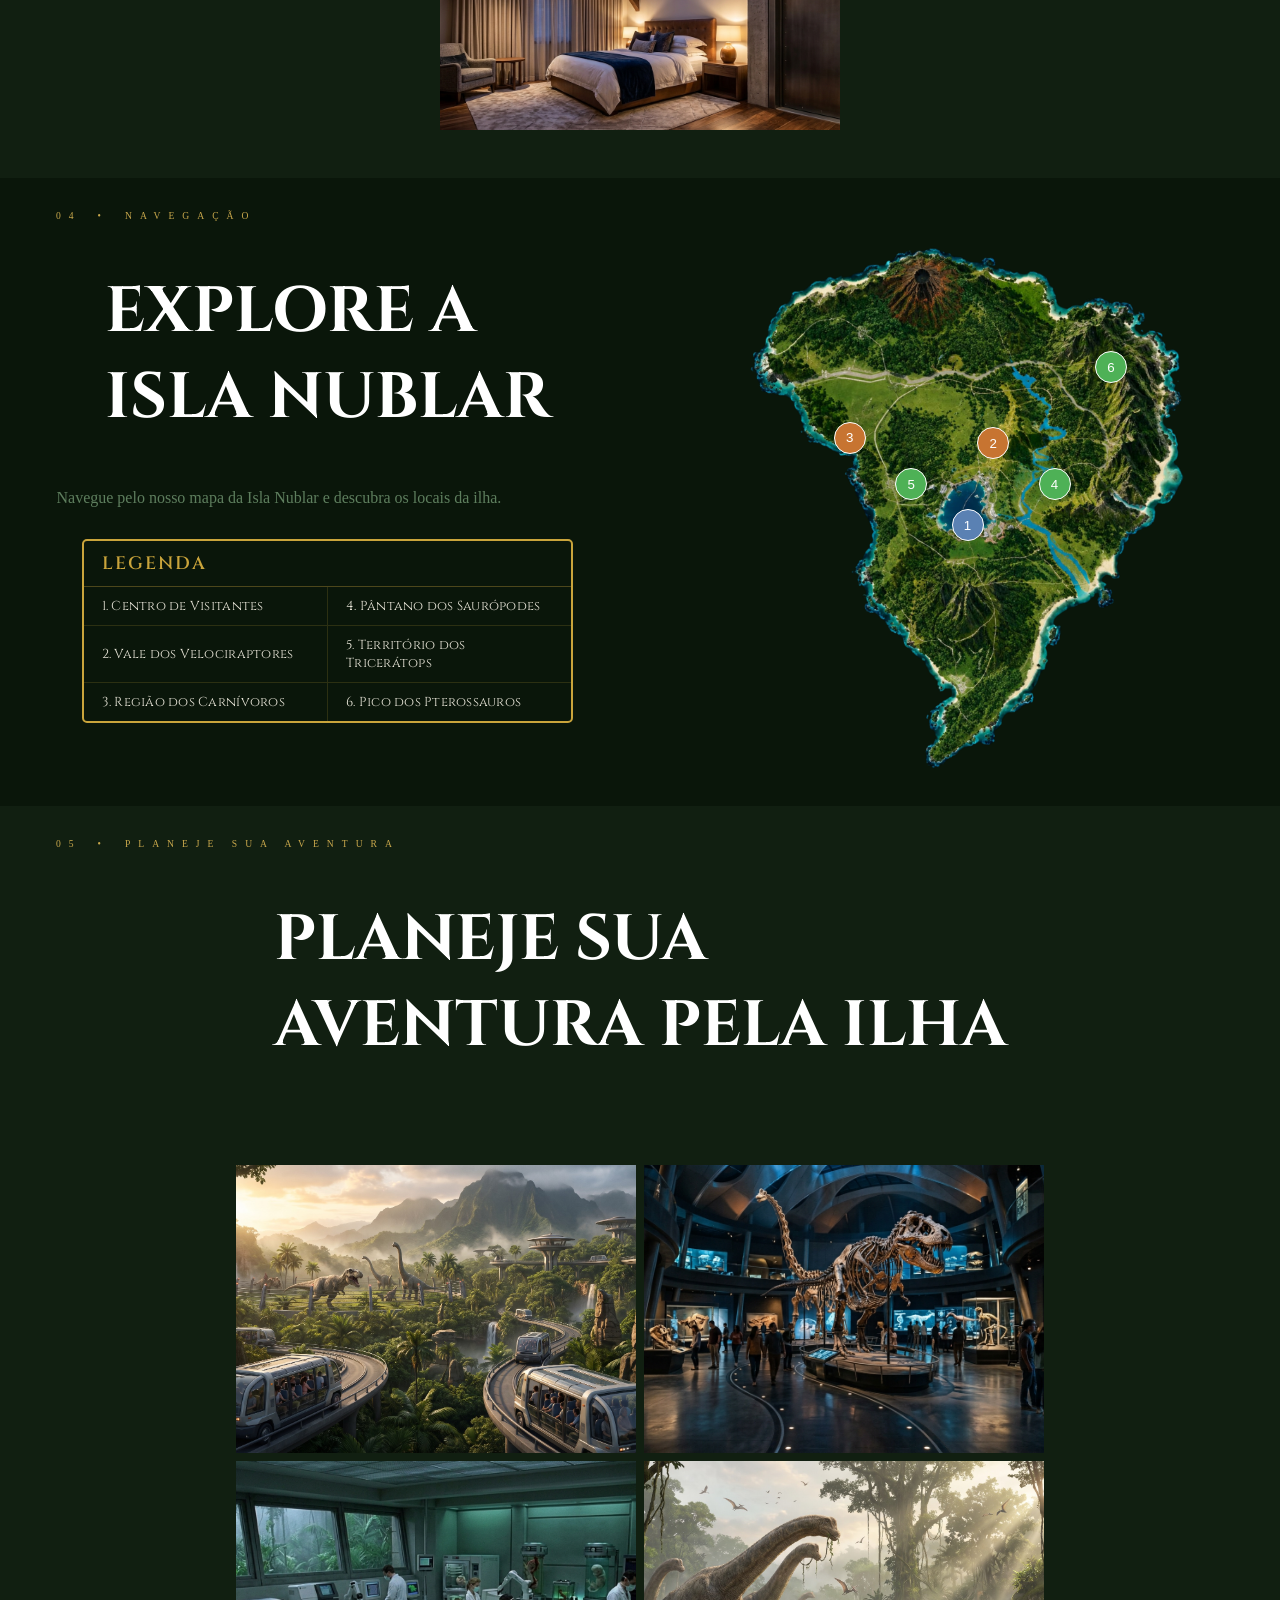
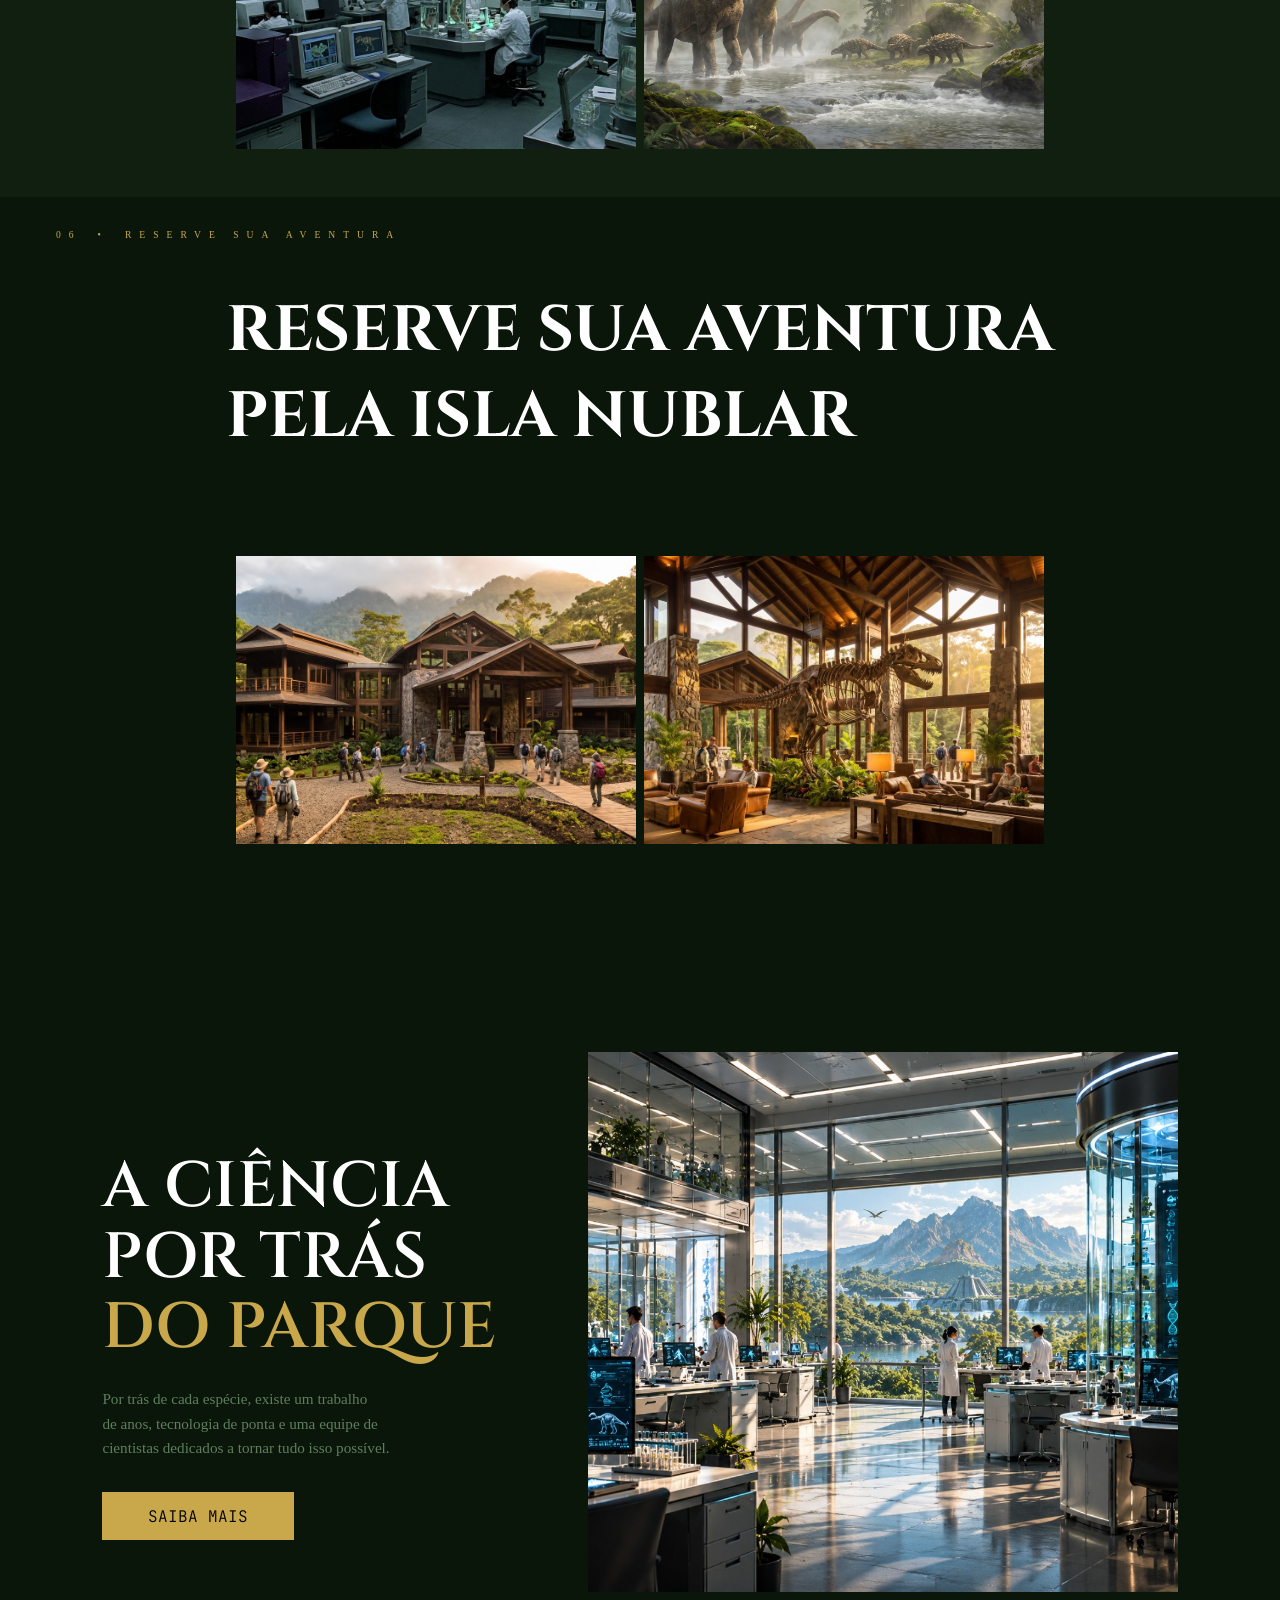
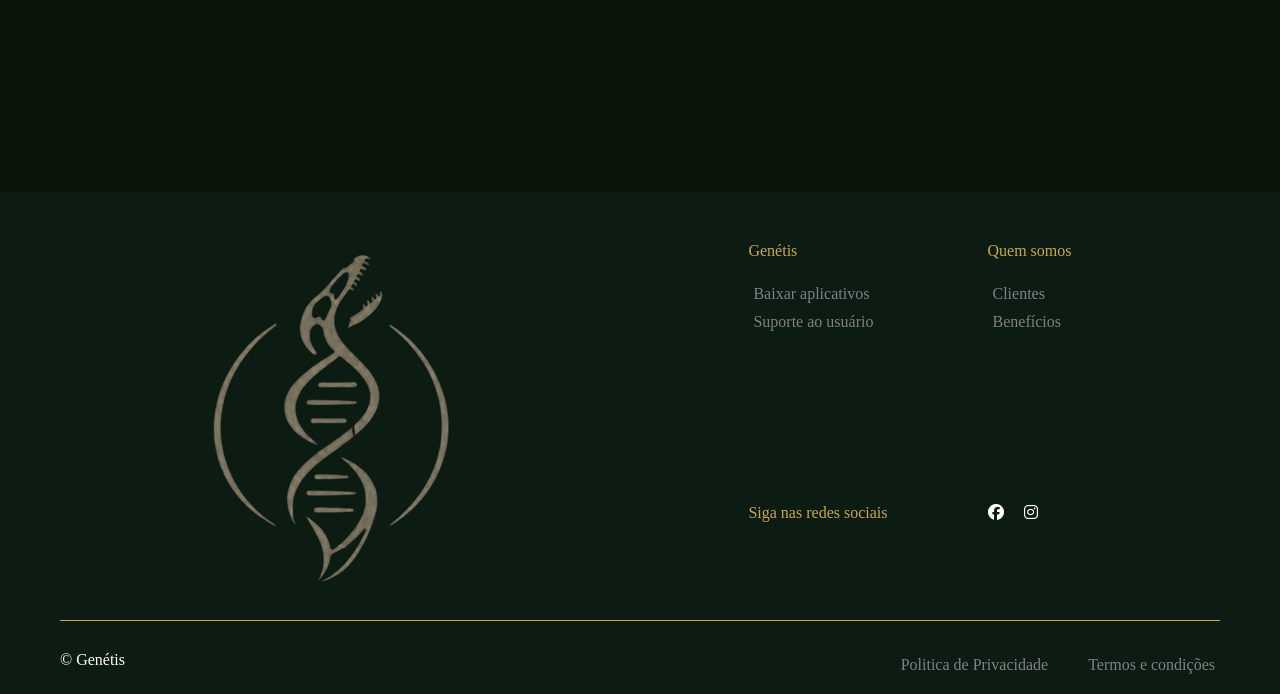
==== commit bd23f767: "Integrando branchs e deixando quase  100% (falta a setinha e umas coisinhas ai)" ====
--- a/index.html
+++ b/index.html
@@ -36,7 +36,8 @@
         <li class="nav-link"><a href="#trex-eye-point">DINOSSAUROS </a></li>
         <li class="nav-link"><a href="#Guia-de-Visitante">PLANEJE</a></li>
         <li class="nav-link"><a href="#Estadia">ESTADIA</a></li>
-        <li class="nav-link"><a href="#App">RESTRITO</a></li>
+
+        <li class="nav-link"><a href="#Restrito" id="link-restrito">RESTRITO</a></li>
         <li class="nav-link"><a href="#Sobre-Nos">SOBRE NOS</a></li>
       </ul>
 
@@ -438,8 +439,65 @@
 
     </section>
     <!-------------------------------------------------------------------------------------------------->
-    <section id="Restrito">
-      <!--AQUI O FORMULÁRIOOOOOO-->
+    <section id="Restrito" popover class="modal-restrito">
+
+      <button class="modal-fechar" popovertarget="Restrito" popovertargetaction="hide">
+        ×
+      </button>
+
+      <span class="modal-local">
+        ACESSO // ISLA NUBLAR
+      </span>
+
+      <h2 class="modal-titulo">
+        ÁREA RESTRITA
+      </h2>
+
+      <div class="restrito-abas">
+        <button type="button" class="aba ativa" data-aba="login">LOGIN</button>
+        <button type="button" class="aba" data-aba="cadastro">CADASTRO</button>
+        <button type="button" class="aba" data-aba="codigo">COM CÓDIGO</button>
+      </div>
+
+      <form class="restrito-form ativa" id="form-login">
+        <label>E-MAIL
+          <input type="email" name="email" required>
+        </label>
+        <label>SENHA
+          <input type="password" name="senha" required>
+        </label>
+        <button class="restrito-submit" type="submit">ENTRAR</button>
+      </form>
+
+      <form class="restrito-form" id="form-cadastro">
+        <label>E-MAIL
+          <input type="email" name="email" required>
+        </label>
+        <label>SENHA
+          <input type="password" name="senha" required>
+        </label>
+        <label>CONFIRMAR SENHA
+          <input type="password" name="confirmar" required>
+        </label>
+        <button class="restrito-submit" type="submit">CADASTRAR</button>
+      </form>
+
+      <form class="restrito-form" id="form-codigo">
+        <label>E-MAIL
+          <input type="email" name="email" required>
+        </label>
+        <label>SENHA
+          <input type="password" name="senha" required>
+        </label>
+        <label>CONFIRMAR SENHA
+          <input type="password" name="confirmar" required>
+        </label>
+        <label>CÓDIGO DE AUTORIZAÇÃO
+          <input type="text" name="codigo" required>
+        </label>
+        <button class="restrito-submit" type="submit">LIBERAR ACESSO</button>
+      </form>
+
     </section>
     <!-------------------------------------------------------------------------------------------------->
     <section id="Reservar">
@@ -506,7 +564,7 @@
 
         <div class="rodape-informacoes">
           <nav class="nav-footer">
-            <p>Biblioteca</p>
+            <p>Genétis</p>
             <a class="nav-link-a" href=".//app.html">Baixar aplicativos</a>
             <a class="nav-link-a" href="#">Suporte ao usuário</a>
           </nav>
--- a/css/main.css
+++ b/css/main.css
@@ -30,7 +30,6 @@
     -webkit-backdrop-filter: blur(12px);
 }
 
-
 .nav-contents{
     text-decoration: none;
     font-size: 0.9rem;
@@ -41,6 +40,7 @@
     gap: 3rem;
     align-items: center;
 }
+
 .nav-link a {
     position: relative;
    transition: color 0.3s ease;
@@ -48,6 +48,7 @@
     color: var(--cinza); 
     padding: 5px;
 }
+
 .nav-link{
     align-items: center;
 }
@@ -225,9 +226,9 @@
     transition: transform 0.2s ease, box-shadow 0.2s ease, background-color 0.2s ease;
 }
 .hbutton:hover{
-  transform: translateY(-2px);
-  box-shadow: 0 4px 12px rgba(201, 168, 76, 0.4);
-  background-color: var(--destaque-claro);
+    transform: translateY(-2px);
+    box-shadow: 0 4px 12px rgba(201, 168, 76, 0.4);
+    background-color: var(--destaque-claro);
 }
 
 .explore-btn{
@@ -329,25 +330,67 @@
 }
 
 .leg-mapa {
-    border: 0.2em solid var(--destaque);
+    width: 90%;
+    max-width: 900px;
+    margin: 2rem auto;
+
+    background: #0A160A;
+    border: 2px solid #C9A43B;
     border-radius: 5px;
-}
-
+
+    color: #fff;
+    overflow: hidden;
+}
+
+/* TÍTULO */
 .leg-mapa h3 {
-    color: var(--branco);
-    font-family: var(--fonte-principal);
-}
-
+    margin: 0;
+    padding: 10px 18px;
+
+    color: #C9A43B;
+    font-family: "Cinzel", serif;
+    font-size: 18px;
+    font-weight: 600;
+    text-transform: uppercase;
+    letter-spacing: 0.12em;
+
+    border-bottom: 1px solid rgba(201, 164, 59, 0.35);
+}
+
+/* TABELA */
 .leg-mapa-pontos {
-    
     width: 100%;
     border-collapse: collapse;
-}
-
+
+    font-family: "Cinzel", serif;
+}
+
+/* CÉLULAS */
 .leg-mapa-pontos td {
-    padding: 0.5em 1em;
-    vertical-align: top;
-    border-bottom: 1px solid rgba(255,255,255,0.15);
+    width: 50%;
+    padding: 10px 18px;
+
+    color: #E8E5D8;
+    font-size: 13px;
+    letter-spacing: 0.02em;
+
+    border-bottom: 1px solid rgba(201, 164, 59, 0.18);
+}
+
+/* DIVISÃO ENTRE AS COLUNAS */
+.leg-mapa-pontos td + td {
+    border-left: 1px solid rgba(201, 164, 59, 0.18);
+}
+
+/* REMOVE A LINHA DA ÚLTIMA LINHA */
+.leg-mapa-pontos tr:last-child td {
+    border-bottom: none;
+}
+
+/* EFEITO AO PASSAR O MOUSE */
+.leg-mapa-pontos tr:hover td {
+    background: rgba(201, 164, 59, 0.06);
+    color: #fff;
 }
 
 .section-texts-mapa {
@@ -586,6 +629,128 @@
 
     cursor: pointer;
 }
+
+/*-------------------------------- MODAL RESTRITO -------------------------------*/
+
+.modal-restrito {
+    width: 360px;
+    padding: 25px;
+
+    margin: auto;
+
+    border: 2px solid var(--destaque);
+    border-radius: 8px;
+    background-color: var(--verde-escuro);
+
+    color: var(--branco);
+}
+
+.modal-restrito::backdrop {
+    background-color: rgba(0, 0, 0, 0.6);
+}
+
+.modal-restrito .modal-titulo {
+    font-family: var(--fonte-principal);
+    color: var(--destaque);
+}
+
+.restrito-abas {
+    display: flex;
+    gap: 8px;
+
+    margin-bottom: 20px;
+
+    border-bottom: 1px solid var(--cinza);
+}
+
+.aba {
+    padding: 8px 4px;
+
+    border: none;
+    border-bottom: 2px solid transparent;
+    background: none;
+
+    color: var(--cinza);
+    font-family: var(--fonte-secundaria);
+    font-size: 0.75rem;
+    letter-spacing: 1px;
+
+    cursor: pointer;
+    transition: color 0.2s ease, border-color 0.2s ease;
+}
+
+.aba:hover {
+    color: var(--texto-hover-amarelinho);
+}
+
+.aba.ativa {
+    border-bottom-color: var(--destaque);
+    color: var(--destaque);
+}
+
+.restrito-form {
+    display: none;
+}
+
+.restrito-form.ativa {
+    display: flex;
+    flex-direction: column;
+    gap: 12px;
+}
+
+.restrito-form label {
+    display: flex;
+    flex-direction: column;
+    gap: 6px;
+
+    font-family: var(--fonte-secundaria);
+    font-size: 0.7rem;
+    color: #aaa;
+
+    letter-spacing: 2px;
+}
+
+.restrito-form input {
+    padding: 10px;
+
+    border: 1px solid var(--cinza);
+    background: transparent;
+
+    color: var(--branco);
+    font-family: var(--fonte-secundaria);
+    font-size: 0.9rem;
+
+    transition: border-color 0.2s ease;
+}
+
+.restrito-form input:focus {
+    outline: none;
+    border-color: var(--destaque);
+}
+
+.restrito-submit {
+    height: 2.5rem;
+
+    margin-top: 8px;
+
+    border: none;
+    background-color: var(--destaque);
+
+    color: var(--preto);
+    font-family: var(--fonte-secundaria);
+    font-size: 0.9rem;
+
+    cursor: pointer;
+    transition: transform 0.2s ease, box-shadow 0.2s ease, background-color 0.2s ease;
+}
+
+.restrito-submit:hover {
+    transform: translateY(-2px);
+    box-shadow: 0 4px 12px rgba(201, 168, 76, 0.4);
+    background-color: var(--destaque-claro);
+}
+
+/*-------------------------------------------------------------------------------*/
 
 .card-container{
     position: relative;
@@ -848,6 +1013,12 @@
 @media (hover: none) {
     .species-details { opacity: 1; }
     .species-img { filter: blur(7px); transform: scale(1.08); }
+
+    /* sem :hover na tela de toque, a legenda do card nunca apareceria */
+    .card p {
+        opacity: 1;
+        transform: translateY(0);
+    }
 }
 
 .botoes-navegacao {
@@ -1283,6 +1454,152 @@
     letter-spacing: 3px;
 }
 
+    /* =========================
+       NAVBAR
+    ========================= */
+
+    .nav {
+        box-sizing: border-box;
+
+        height: auto;
+        padding: 0.5rem 1rem;
+
+        flex-wrap: wrap;
+        row-gap: 0.3rem;
+        justify-content: space-between;
+    }
+
+    /* logo e botao na primeira linha, links na segunda */
+    .nav-contents {
+        order: 3;
+
+        width: 100%;
+        gap: 0.5rem;
+        justify-content: space-between;
+    }
+
+    .logo-text {
+        font-size: 1.2rem;
+    }
+
+    /* =========================
+       TEXTOS DE SECAO
+    ========================= */
+
+    .section-texts {
+        flex-direction: column;
+        gap: 1rem;
+
+        margin: 2rem 1.5rem;
+    }
+
+    .section-texts h1 {
+        font-size: 2.6rem;
+
+        line-height: 1.15;
+    }
+
+    .section-texts p,
+    .section-texts-mapa p {
+        font-size: 0.85rem;
+    }
+
+    .texts-island {
+        margin-left: 1.5rem;
+
+        font-size: 0.75rem;
+    }
+
+    /* =========================
+       DINOSSAUROS
+    ========================= */
+
+    .trex-head {
+        width: 90rem;
+    }
+
+    /* =========================
+       DNA / ESPECIES
+    ========================= */
+
+    .species-info {
+        display: flex;
+        justify-content: center;
+
+        width: 100%;
+        margin-left: 0;
+    }
+
+    .dna-model {
+        width: 130vw;
+        left: -15vw;
+    }
+
+    .species {
+        position: relative;
+        z-index: 2;
+    }
+
+    /* =========================
+       CARDS
+    ========================= */
+
+    .card-container {
+        padding: 1.5rem;
+        margin: 1.5rem 0 0;
+    }
+
+    .card {
+        width: 100%;
+        max-width: 25rem;
+
+        height: 16rem;
+    }
+
+    /* =========================
+       MAPA
+    ========================= */
+
+    .section-texts-mapa {
+        flex-direction: column;
+        gap: 2rem;
+        align-items: center;
+
+        padding: 0 1.5rem;
+    }
+
+    .mapa {
+        width: 100%;
+        max-width: 32rem;
+    }
+
+    .modal-mapa {
+        box-sizing: border-box;
+
+        width: min(320px, 90vw);
+
+        margin: auto;
+    }
+
+    .leg-mapa {
+        padding: 0.5rem 0.8rem;
+    }
+
+    .leg-mapa-pontos td {
+        padding: 0.4em 0.6em;
+
+        font-size: 0.8rem;
+    }
+
+    /* =========================
+       MODAL RESTRITO
+    ========================= */
+
+    .modal-restrito {
+        box-sizing: border-box;
+
+        width: min(360px, 92vw);
+    }
 /* =========================================================
    RESPONSIVIDADE — SEÇÃO SOBRE NÓS
    ========================================================= */
@@ -1358,10 +1675,20 @@
     ========================= */
 
     .nav {
-        height: 60px;
-        padding: 0 1rem;
+        height: auto;
+        padding: 0.5rem 1rem;
         box-sizing: border-box;
 
+        flex-wrap: wrap;
+        row-gap: 0.4rem;
+        justify-content: space-between;
+    }
+
+    /* logo e botao na primeira linha, links na segunda */
+    .nav-contents {
+        order: 3;
+
+        width: 100%;
         justify-content: space-between;
     }
 
@@ -1609,6 +1936,61 @@
         height: 15rem;
     }
 
+    .card-container {
+        gap: 1rem;
+
+        padding: 0;
+        margin: 1rem 0 0;
+    }
+
+    /* =========================
+       TEXTOS DE SECAO
+    ========================= */
+
+    .section-texts h1 {
+        font-size: 2rem;
+    }
+
+    .texts-island {
+        gap: 0.5rem;
+
+        font-size: 0.65rem;
+    }
+
+    /* =========================
+       DINOSSAUROS / ESPECIES
+    ========================= */
+
+    .trex-head {
+        width: 60rem;
+    }
+
+    .species {
+        width: min(280px, 82vw);
+        height: 340px;
+    }
+
+    /* =========================
+       MAPA
+    ========================= */
+
+    .ponto {
+        width: 26px;
+        height: 26px;
+
+        font-size: 0.75rem;
+    }
+
+    .leg-mapa-pontos,
+    .leg-mapa-pontos tbody,
+    .leg-mapa-pontos tr,
+    .leg-mapa-pontos td {
+        display: block;
+
+        width: 100%;
+
+        box-sizing: border-box;
+    }
 /* =========================================================
    RESPONSIVIDADE — SEÇÃO SOBRE NÓS
    ========================================================= */
@@ -1979,6 +2361,33 @@
     display: flex;
 }
 
+/*------------------------------------------------------------------------------------------------------------------------*/
+
+/*------------------------------------------------------------------------------------------------------------------------*/
+/* Rodape responsivo. Precisa vir depois das regras globais do footer acima,
+   que sao mais adiante no arquivo e venceriam por ordem. */
+@media (max-width: 768px) {
+
+    footer {
+        padding: 2.5rem 1.5rem 1rem;
+    }
+
+    .main {
+        flex-direction: column;
+        gap: 2rem;
+    }
+
+    .rodape-informacoes {
+        grid-template-columns: 1fr;
+        gap: 1.5rem;
+    }
+
+    .footer-inferior,
+    .footer {
+        flex-direction: column;
+        gap: 0.8rem;
+    }
+}
 
 ::-webkit-scrollbar {
     width: 14px;
@@ -2025,4 +2434,4 @@
     color: var(--destaque);
     font-weight: 500;
 }
-/*------------------------------------------------------------------------------------------------------------------------*/+/*------------------------------------------------------------------------------------------------------------------------*/
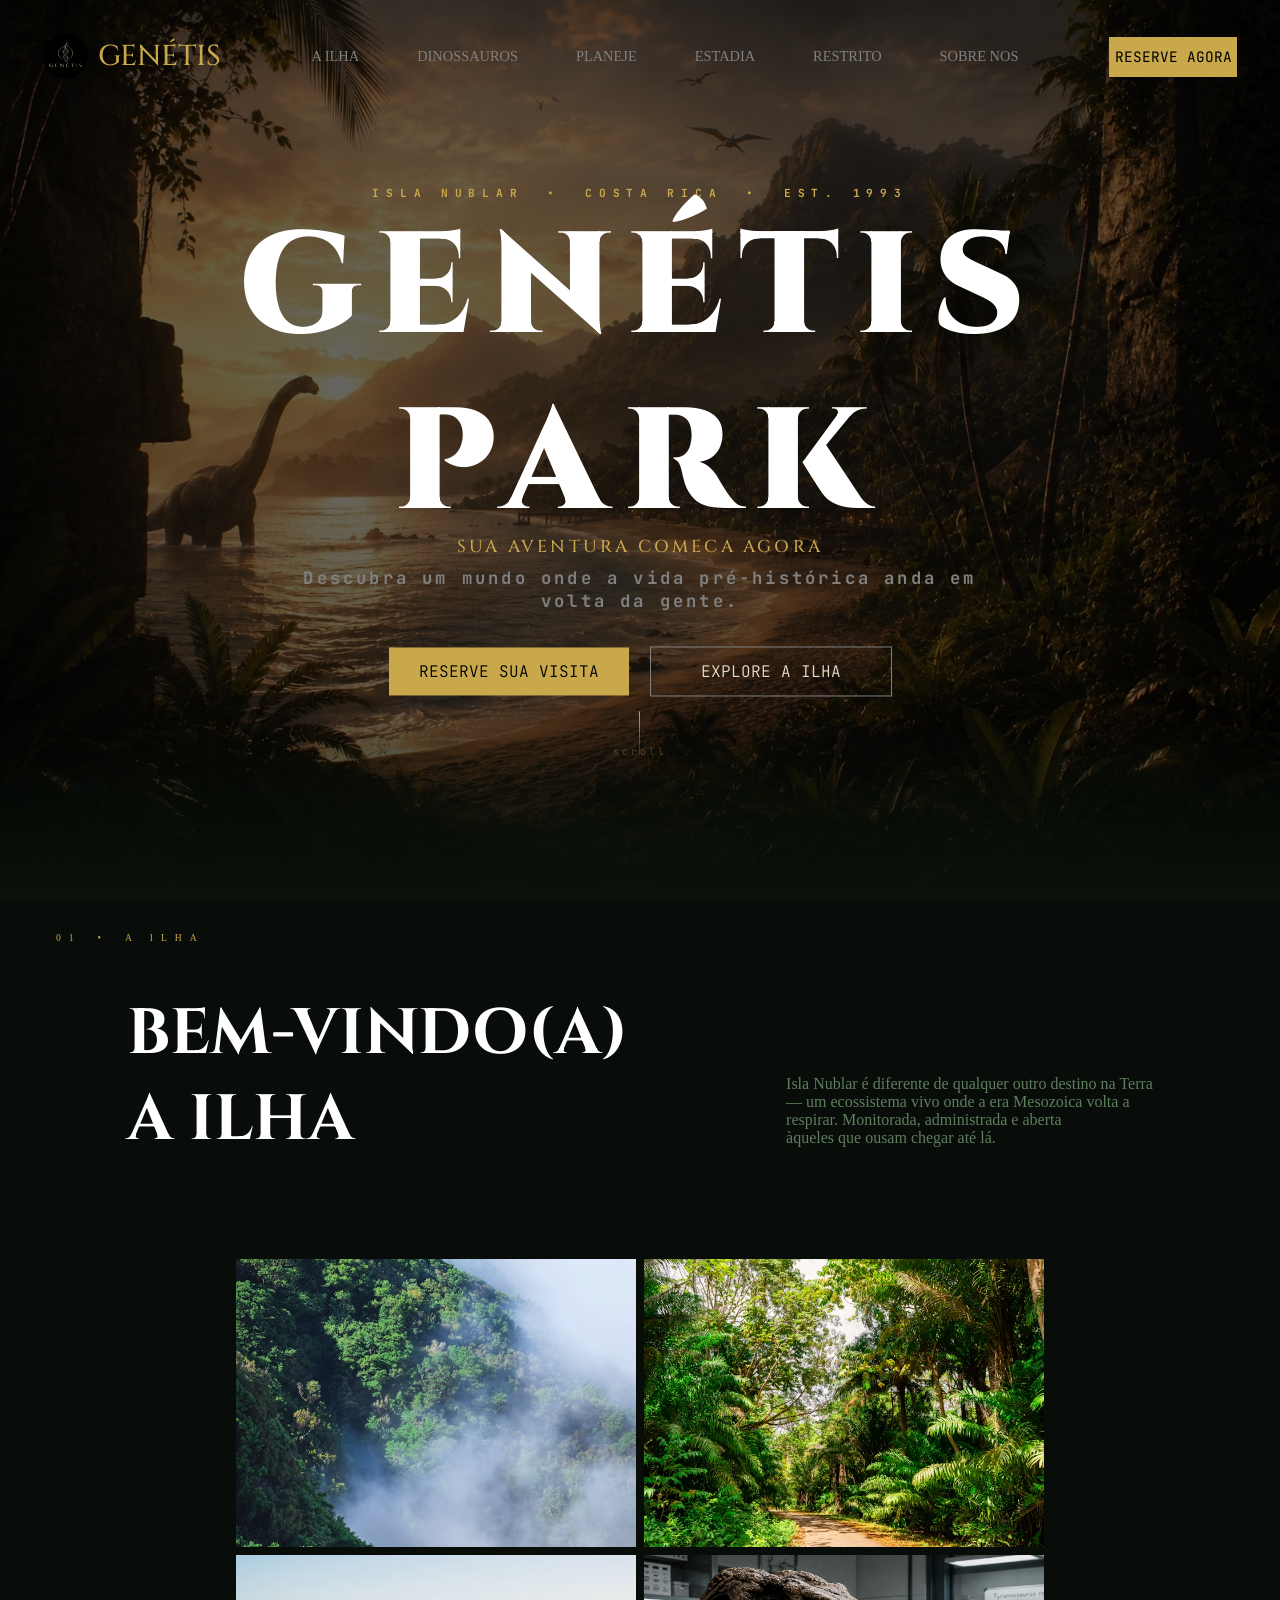
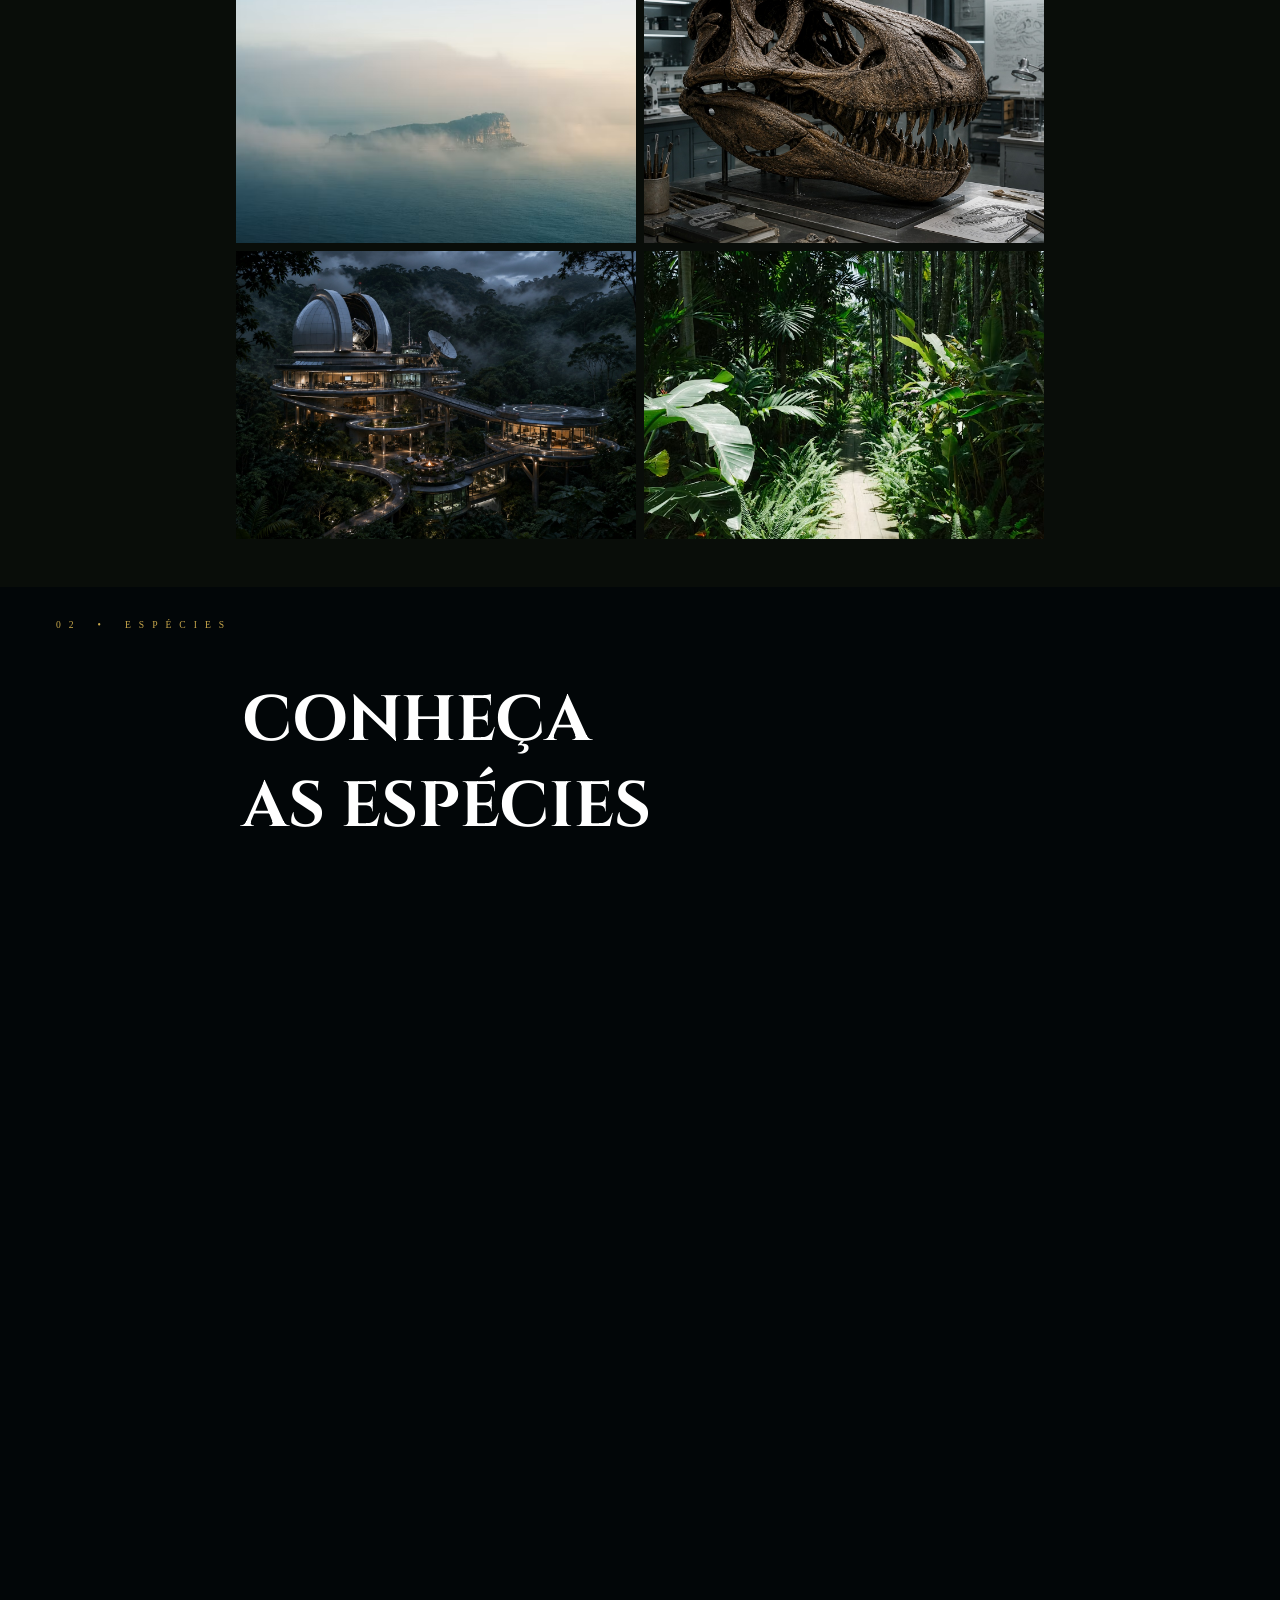
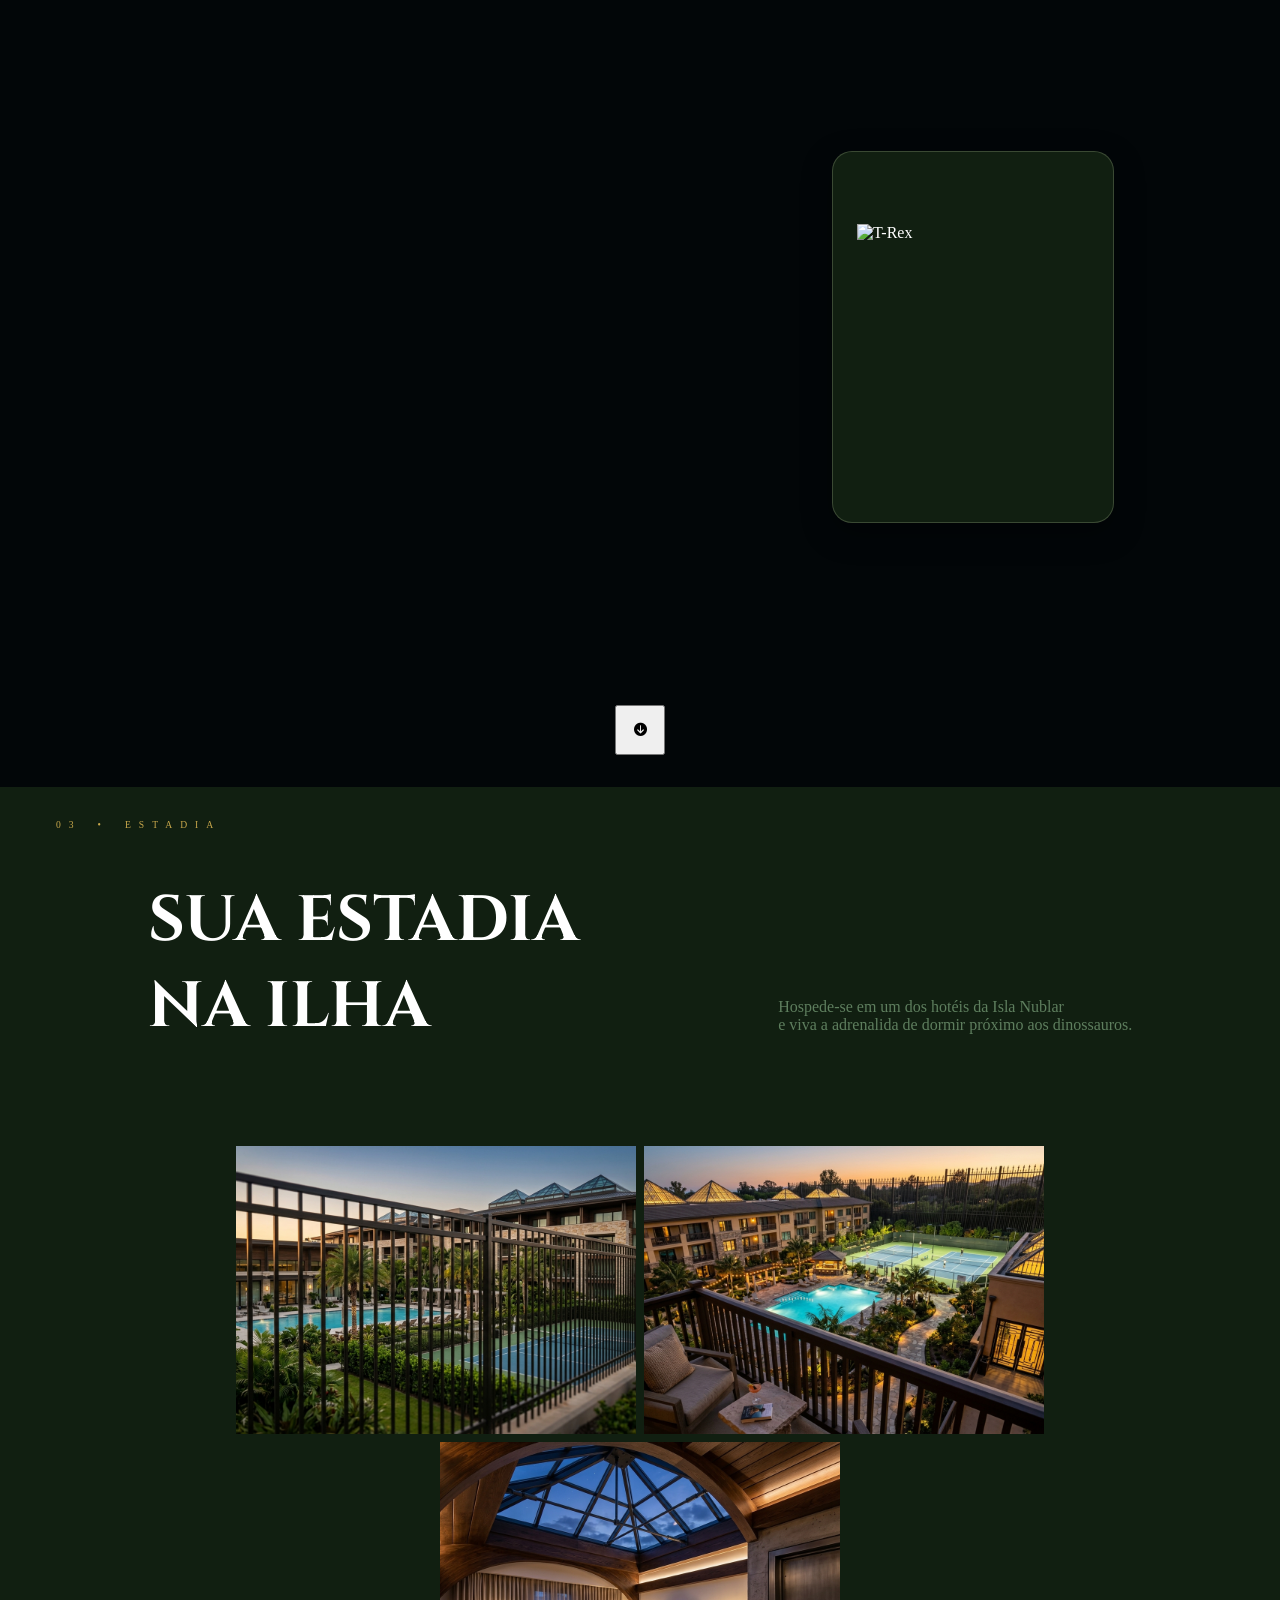
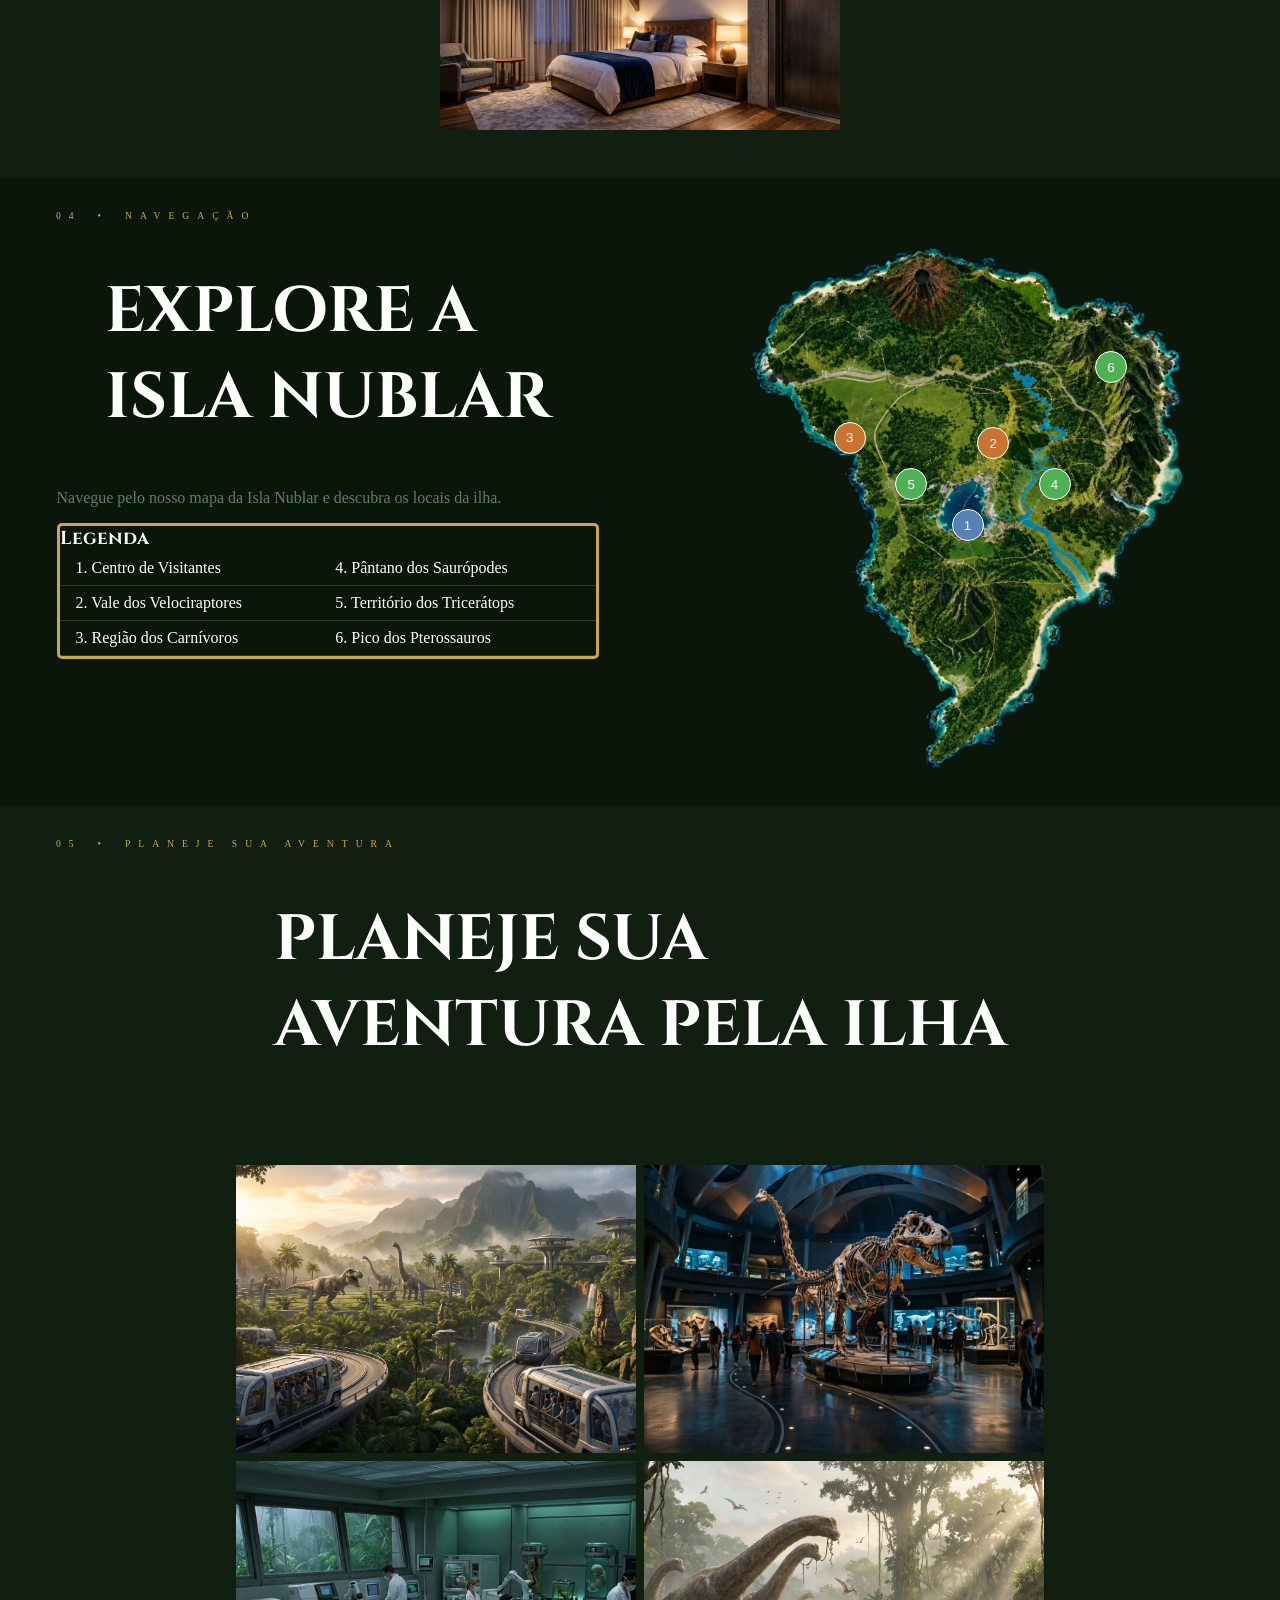
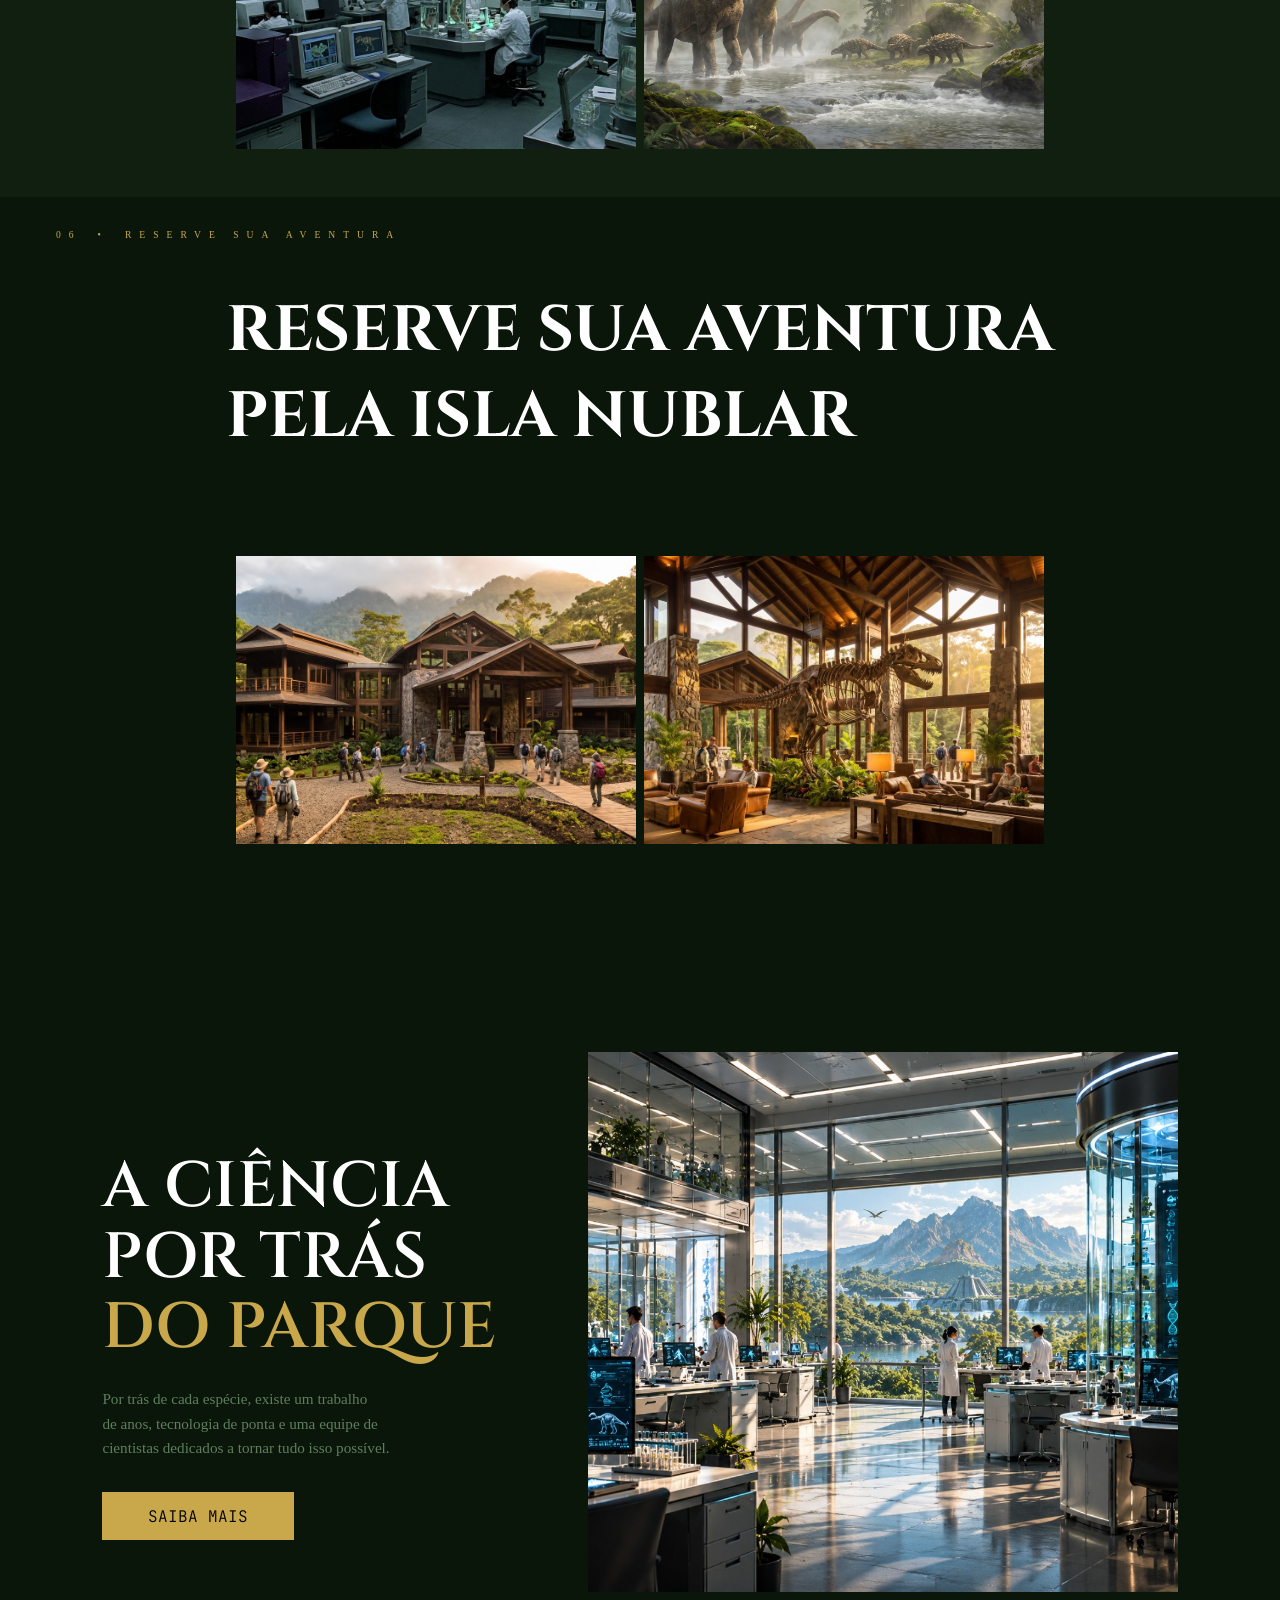
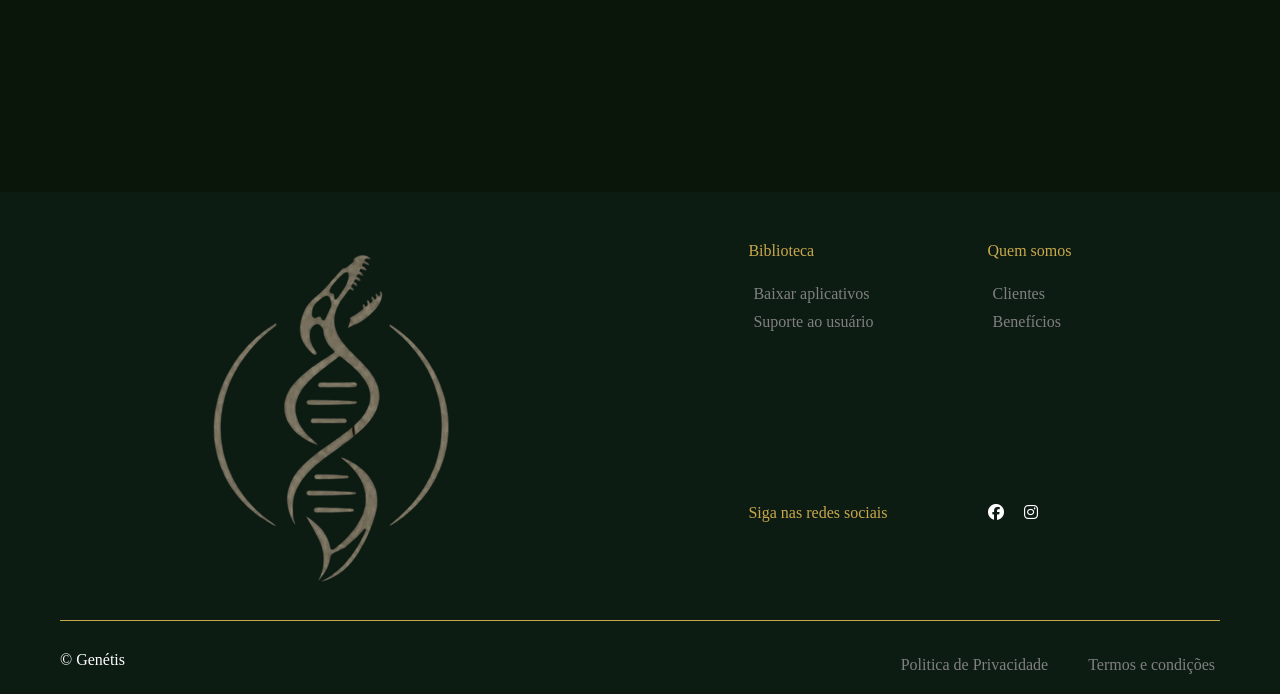
==== commit da7ec9ea: ":art:Adicionado novamente página restrito" ====
--- a/index.html
+++ b/index.html
@@ -36,7 +36,6 @@
         <li class="nav-link"><a href="#trex-eye-point">DINOSSAUROS </a></li>
         <li class="nav-link"><a href="#Guia-de-Visitante">PLANEJE</a></li>
         <li class="nav-link"><a href="#Estadia">ESTADIA</a></li>
-
         <li class="nav-link"><a href="#Restrito" id="link-restrito">RESTRITO</a></li>
         <li class="nav-link"><a href="#Sobre-Nos">SOBRE NOS</a></li>
       </ul>
@@ -439,7 +438,7 @@
 
     </section>
     <!-------------------------------------------------------------------------------------------------->
-    <section id="Restrito" popover class="modal-restrito">
+     <section id="Restrito" popover class="modal-restrito">
 
       <button class="modal-fechar" popovertarget="Restrito" popovertargetaction="hide">
         ×
@@ -564,7 +563,7 @@
 
         <div class="rodape-informacoes">
           <nav class="nav-footer">
-            <p>Genétis</p>
+            <p>Biblioteca</p>
             <a class="nav-link-a" href=".//app.html">Baixar aplicativos</a>
             <a class="nav-link-a" href="#">Suporte ao usuário</a>
           </nav>
--- a/css/main.css
+++ b/css/main.css
@@ -30,6 +30,7 @@
     -webkit-backdrop-filter: blur(12px);
 }
 
+
 .nav-contents{
     text-decoration: none;
     font-size: 0.9rem;
@@ -40,7 +41,6 @@
     gap: 3rem;
     align-items: center;
 }
-
 .nav-link a {
     position: relative;
    transition: color 0.3s ease;
@@ -48,7 +48,6 @@
     color: var(--cinza); 
     padding: 5px;
 }
-
 .nav-link{
     align-items: center;
 }
@@ -226,9 +225,9 @@
     transition: transform 0.2s ease, box-shadow 0.2s ease, background-color 0.2s ease;
 }
 .hbutton:hover{
-    transform: translateY(-2px);
-    box-shadow: 0 4px 12px rgba(201, 168, 76, 0.4);
-    background-color: var(--destaque-claro);
+  transform: translateY(-2px);
+  box-shadow: 0 4px 12px rgba(201, 168, 76, 0.4);
+  background-color: var(--destaque-claro);
 }
 
 .explore-btn{
@@ -330,67 +329,25 @@
 }
 
 .leg-mapa {
-    width: 90%;
-    max-width: 900px;
-    margin: 2rem auto;
-
-    background: #0A160A;
-    border: 2px solid #C9A43B;
+    border: 0.2em solid var(--destaque);
     border-radius: 5px;
-
-    color: #fff;
-    overflow: hidden;
-}
-
-/* TÍTULO */
+}
+
 .leg-mapa h3 {
-    margin: 0;
-    padding: 10px 18px;
-
-    color: #C9A43B;
-    font-family: "Cinzel", serif;
-    font-size: 18px;
-    font-weight: 600;
-    text-transform: uppercase;
-    letter-spacing: 0.12em;
-
-    border-bottom: 1px solid rgba(201, 164, 59, 0.35);
-}
-
-/* TABELA */
+    color: var(--branco);
+    font-family: var(--fonte-principal);
+}
+
 .leg-mapa-pontos {
+    
     width: 100%;
     border-collapse: collapse;
-
-    font-family: "Cinzel", serif;
-}
-
-/* CÉLULAS */
+}
+
 .leg-mapa-pontos td {
-    width: 50%;
-    padding: 10px 18px;
-
-    color: #E8E5D8;
-    font-size: 13px;
-    letter-spacing: 0.02em;
-
-    border-bottom: 1px solid rgba(201, 164, 59, 0.18);
-}
-
-/* DIVISÃO ENTRE AS COLUNAS */
-.leg-mapa-pontos td + td {
-    border-left: 1px solid rgba(201, 164, 59, 0.18);
-}
-
-/* REMOVE A LINHA DA ÚLTIMA LINHA */
-.leg-mapa-pontos tr:last-child td {
-    border-bottom: none;
-}
-
-/* EFEITO AO PASSAR O MOUSE */
-.leg-mapa-pontos tr:hover td {
-    background: rgba(201, 164, 59, 0.06);
-    color: #fff;
+    padding: 0.5em 1em;
+    vertical-align: top;
+    border-bottom: 1px solid rgba(255,255,255,0.15);
 }
 
 .section-texts-mapa {
@@ -629,128 +586,6 @@
 
     cursor: pointer;
 }
-
-/*-------------------------------- MODAL RESTRITO -------------------------------*/
-
-.modal-restrito {
-    width: 360px;
-    padding: 25px;
-
-    margin: auto;
-
-    border: 2px solid var(--destaque);
-    border-radius: 8px;
-    background-color: var(--verde-escuro);
-
-    color: var(--branco);
-}
-
-.modal-restrito::backdrop {
-    background-color: rgba(0, 0, 0, 0.6);
-}
-
-.modal-restrito .modal-titulo {
-    font-family: var(--fonte-principal);
-    color: var(--destaque);
-}
-
-.restrito-abas {
-    display: flex;
-    gap: 8px;
-
-    margin-bottom: 20px;
-
-    border-bottom: 1px solid var(--cinza);
-}
-
-.aba {
-    padding: 8px 4px;
-
-    border: none;
-    border-bottom: 2px solid transparent;
-    background: none;
-
-    color: var(--cinza);
-    font-family: var(--fonte-secundaria);
-    font-size: 0.75rem;
-    letter-spacing: 1px;
-
-    cursor: pointer;
-    transition: color 0.2s ease, border-color 0.2s ease;
-}
-
-.aba:hover {
-    color: var(--texto-hover-amarelinho);
-}
-
-.aba.ativa {
-    border-bottom-color: var(--destaque);
-    color: var(--destaque);
-}
-
-.restrito-form {
-    display: none;
-}
-
-.restrito-form.ativa {
-    display: flex;
-    flex-direction: column;
-    gap: 12px;
-}
-
-.restrito-form label {
-    display: flex;
-    flex-direction: column;
-    gap: 6px;
-
-    font-family: var(--fonte-secundaria);
-    font-size: 0.7rem;
-    color: #aaa;
-
-    letter-spacing: 2px;
-}
-
-.restrito-form input {
-    padding: 10px;
-
-    border: 1px solid var(--cinza);
-    background: transparent;
-
-    color: var(--branco);
-    font-family: var(--fonte-secundaria);
-    font-size: 0.9rem;
-
-    transition: border-color 0.2s ease;
-}
-
-.restrito-form input:focus {
-    outline: none;
-    border-color: var(--destaque);
-}
-
-.restrito-submit {
-    height: 2.5rem;
-
-    margin-top: 8px;
-
-    border: none;
-    background-color: var(--destaque);
-
-    color: var(--preto);
-    font-family: var(--fonte-secundaria);
-    font-size: 0.9rem;
-
-    cursor: pointer;
-    transition: transform 0.2s ease, box-shadow 0.2s ease, background-color 0.2s ease;
-}
-
-.restrito-submit:hover {
-    transform: translateY(-2px);
-    box-shadow: 0 4px 12px rgba(201, 168, 76, 0.4);
-    background-color: var(--destaque-claro);
-}
-
-/*-------------------------------------------------------------------------------*/
 
 .card-container{
     position: relative;
@@ -1013,12 +848,6 @@
 @media (hover: none) {
     .species-details { opacity: 1; }
     .species-img { filter: blur(7px); transform: scale(1.08); }
-
-    /* sem :hover na tela de toque, a legenda do card nunca apareceria */
-    .card p {
-        opacity: 1;
-        transform: translateY(0);
-    }
 }
 
 .botoes-navegacao {
@@ -1454,152 +1283,6 @@
     letter-spacing: 3px;
 }
 
-    /* =========================
-       NAVBAR
-    ========================= */
-
-    .nav {
-        box-sizing: border-box;
-
-        height: auto;
-        padding: 0.5rem 1rem;
-
-        flex-wrap: wrap;
-        row-gap: 0.3rem;
-        justify-content: space-between;
-    }
-
-    /* logo e botao na primeira linha, links na segunda */
-    .nav-contents {
-        order: 3;
-
-        width: 100%;
-        gap: 0.5rem;
-        justify-content: space-between;
-    }
-
-    .logo-text {
-        font-size: 1.2rem;
-    }
-
-    /* =========================
-       TEXTOS DE SECAO
-    ========================= */
-
-    .section-texts {
-        flex-direction: column;
-        gap: 1rem;
-
-        margin: 2rem 1.5rem;
-    }
-
-    .section-texts h1 {
-        font-size: 2.6rem;
-
-        line-height: 1.15;
-    }
-
-    .section-texts p,
-    .section-texts-mapa p {
-        font-size: 0.85rem;
-    }
-
-    .texts-island {
-        margin-left: 1.5rem;
-
-        font-size: 0.75rem;
-    }
-
-    /* =========================
-       DINOSSAUROS
-    ========================= */
-
-    .trex-head {
-        width: 90rem;
-    }
-
-    /* =========================
-       DNA / ESPECIES
-    ========================= */
-
-    .species-info {
-        display: flex;
-        justify-content: center;
-
-        width: 100%;
-        margin-left: 0;
-    }
-
-    .dna-model {
-        width: 130vw;
-        left: -15vw;
-    }
-
-    .species {
-        position: relative;
-        z-index: 2;
-    }
-
-    /* =========================
-       CARDS
-    ========================= */
-
-    .card-container {
-        padding: 1.5rem;
-        margin: 1.5rem 0 0;
-    }
-
-    .card {
-        width: 100%;
-        max-width: 25rem;
-
-        height: 16rem;
-    }
-
-    /* =========================
-       MAPA
-    ========================= */
-
-    .section-texts-mapa {
-        flex-direction: column;
-        gap: 2rem;
-        align-items: center;
-
-        padding: 0 1.5rem;
-    }
-
-    .mapa {
-        width: 100%;
-        max-width: 32rem;
-    }
-
-    .modal-mapa {
-        box-sizing: border-box;
-
-        width: min(320px, 90vw);
-
-        margin: auto;
-    }
-
-    .leg-mapa {
-        padding: 0.5rem 0.8rem;
-    }
-
-    .leg-mapa-pontos td {
-        padding: 0.4em 0.6em;
-
-        font-size: 0.8rem;
-    }
-
-    /* =========================
-       MODAL RESTRITO
-    ========================= */
-
-    .modal-restrito {
-        box-sizing: border-box;
-
-        width: min(360px, 92vw);
-    }
 /* =========================================================
    RESPONSIVIDADE — SEÇÃO SOBRE NÓS
    ========================================================= */
@@ -1675,20 +1358,10 @@
     ========================= */
 
     .nav {
-        height: auto;
-        padding: 0.5rem 1rem;
+        height: 60px;
+        padding: 0 1rem;
         box-sizing: border-box;
 
-        flex-wrap: wrap;
-        row-gap: 0.4rem;
-        justify-content: space-between;
-    }
-
-    /* logo e botao na primeira linha, links na segunda */
-    .nav-contents {
-        order: 3;
-
-        width: 100%;
         justify-content: space-between;
     }
 
@@ -1936,61 +1609,6 @@
         height: 15rem;
     }
 
-    .card-container {
-        gap: 1rem;
-
-        padding: 0;
-        margin: 1rem 0 0;
-    }
-
-    /* =========================
-       TEXTOS DE SECAO
-    ========================= */
-
-    .section-texts h1 {
-        font-size: 2rem;
-    }
-
-    .texts-island {
-        gap: 0.5rem;
-
-        font-size: 0.65rem;
-    }
-
-    /* =========================
-       DINOSSAUROS / ESPECIES
-    ========================= */
-
-    .trex-head {
-        width: 60rem;
-    }
-
-    .species {
-        width: min(280px, 82vw);
-        height: 340px;
-    }
-
-    /* =========================
-       MAPA
-    ========================= */
-
-    .ponto {
-        width: 26px;
-        height: 26px;
-
-        font-size: 0.75rem;
-    }
-
-    .leg-mapa-pontos,
-    .leg-mapa-pontos tbody,
-    .leg-mapa-pontos tr,
-    .leg-mapa-pontos td {
-        display: block;
-
-        width: 100%;
-
-        box-sizing: border-box;
-    }
 /* =========================================================
    RESPONSIVIDADE — SEÇÃO SOBRE NÓS
    ========================================================= */
@@ -2361,33 +1979,6 @@
     display: flex;
 }
 
-/*------------------------------------------------------------------------------------------------------------------------*/
-
-/*------------------------------------------------------------------------------------------------------------------------*/
-/* Rodape responsivo. Precisa vir depois das regras globais do footer acima,
-   que sao mais adiante no arquivo e venceriam por ordem. */
-@media (max-width: 768px) {
-
-    footer {
-        padding: 2.5rem 1.5rem 1rem;
-    }
-
-    .main {
-        flex-direction: column;
-        gap: 2rem;
-    }
-
-    .rodape-informacoes {
-        grid-template-columns: 1fr;
-        gap: 1.5rem;
-    }
-
-    .footer-inferior,
-    .footer {
-        flex-direction: column;
-        gap: 0.8rem;
-    }
-}
 
 ::-webkit-scrollbar {
     width: 14px;
@@ -2435,3 +2026,121 @@
     font-weight: 500;
 }
 /*------------------------------------------------------------------------------------------------------------------------*/
+
+.modal-restrito {
+    width: 360px;
+    padding: 25px;
+
+    margin: auto;
+
+    border: 2px solid var(--destaque);
+    border-radius: 8px;
+    background-color: var(--verde-escuro);
+
+    color: var(--branco);
+}
+
+.modal-restrito::backdrop {
+    background-color: rgba(0, 0, 0, 0.6);
+}
+
+.modal-restrito .modal-titulo {
+    font-family: var(--fonte-principal);
+    color: var(--destaque);
+}
+
+.restrito-abas {
+    display: flex;
+    gap: 8px;
+
+    margin-bottom: 20px;
+
+    border-bottom: 1px solid var(--cinza);
+}
+
+.aba {
+    padding: 8px 4px;
+
+    border: none;
+    border-bottom: 2px solid transparent;
+    background: none;
+
+    color: var(--cinza);
+    font-family: var(--fonte-secundaria);
+    font-size: 0.75rem;
+    letter-spacing: 1px;
+
+    cursor: pointer;
+    transition: color 0.2s ease, border-color 0.2s ease;
+}
+
+.aba:hover {
+    color: var(--texto-hover-amarelinho);
+}
+
+.aba.ativa {
+    border-bottom-color: var(--destaque);
+    color: var(--destaque);
+}
+
+.restrito-form {
+    display: none;
+}
+
+.restrito-form.ativa {
+    display: flex;
+    flex-direction: column;
+    gap: 12px;
+}
+
+.restrito-form label {
+    display: flex;
+    flex-direction: column;
+    gap: 6px;
+
+    font-family: var(--fonte-secundaria);
+    font-size: 0.7rem;
+    color: #aaa;
+
+    letter-spacing: 2px;
+}
+
+.restrito-form input {
+    padding: 10px;
+
+    border: 1px solid var(--cinza);
+    background: transparent;
+
+    color: var(--branco);
+    font-family: var(--fonte-secundaria);
+    font-size: 0.9rem;
+
+    transition: border-color 0.2s ease;
+}
+
+.restrito-form input:focus {
+    outline: none;
+    border-color: var(--destaque);
+}
+
+.restrito-submit {
+    height: 2.5rem;
+
+    margin-top: 8px;
+
+    border: none;
+    background-color: var(--destaque);
+
+    color: var(--preto);
+    font-family: var(--fonte-secundaria);
+    font-size: 0.9rem;
+
+    cursor: pointer;
+    transition: transform 0.2s ease, box-shadow 0.2s ease, background-color 0.2s ease;
+}
+
+.restrito-submit:hover {
+    transform: translateY(-2px);
+    box-shadow: 0 4px 12px rgba(201, 168, 76, 0.4);
+    background-color: var(--destaque-claro);
+}
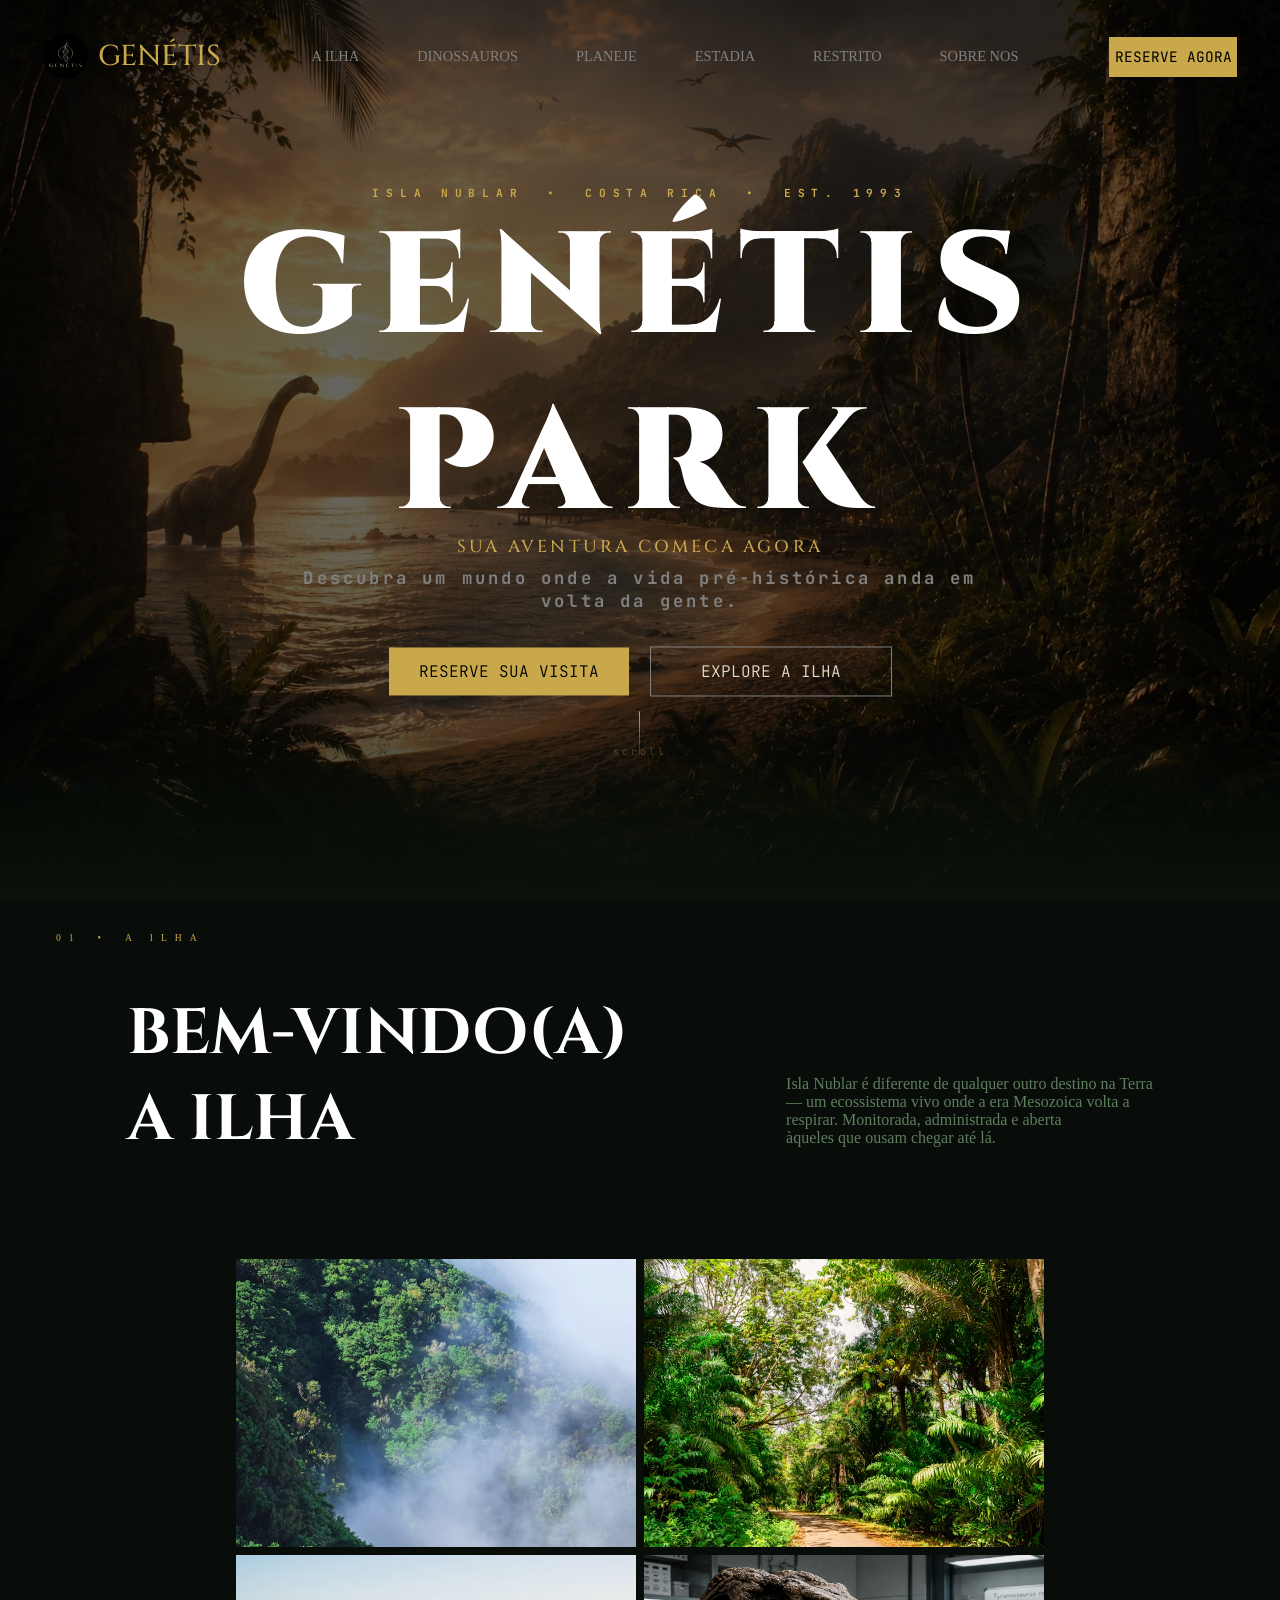
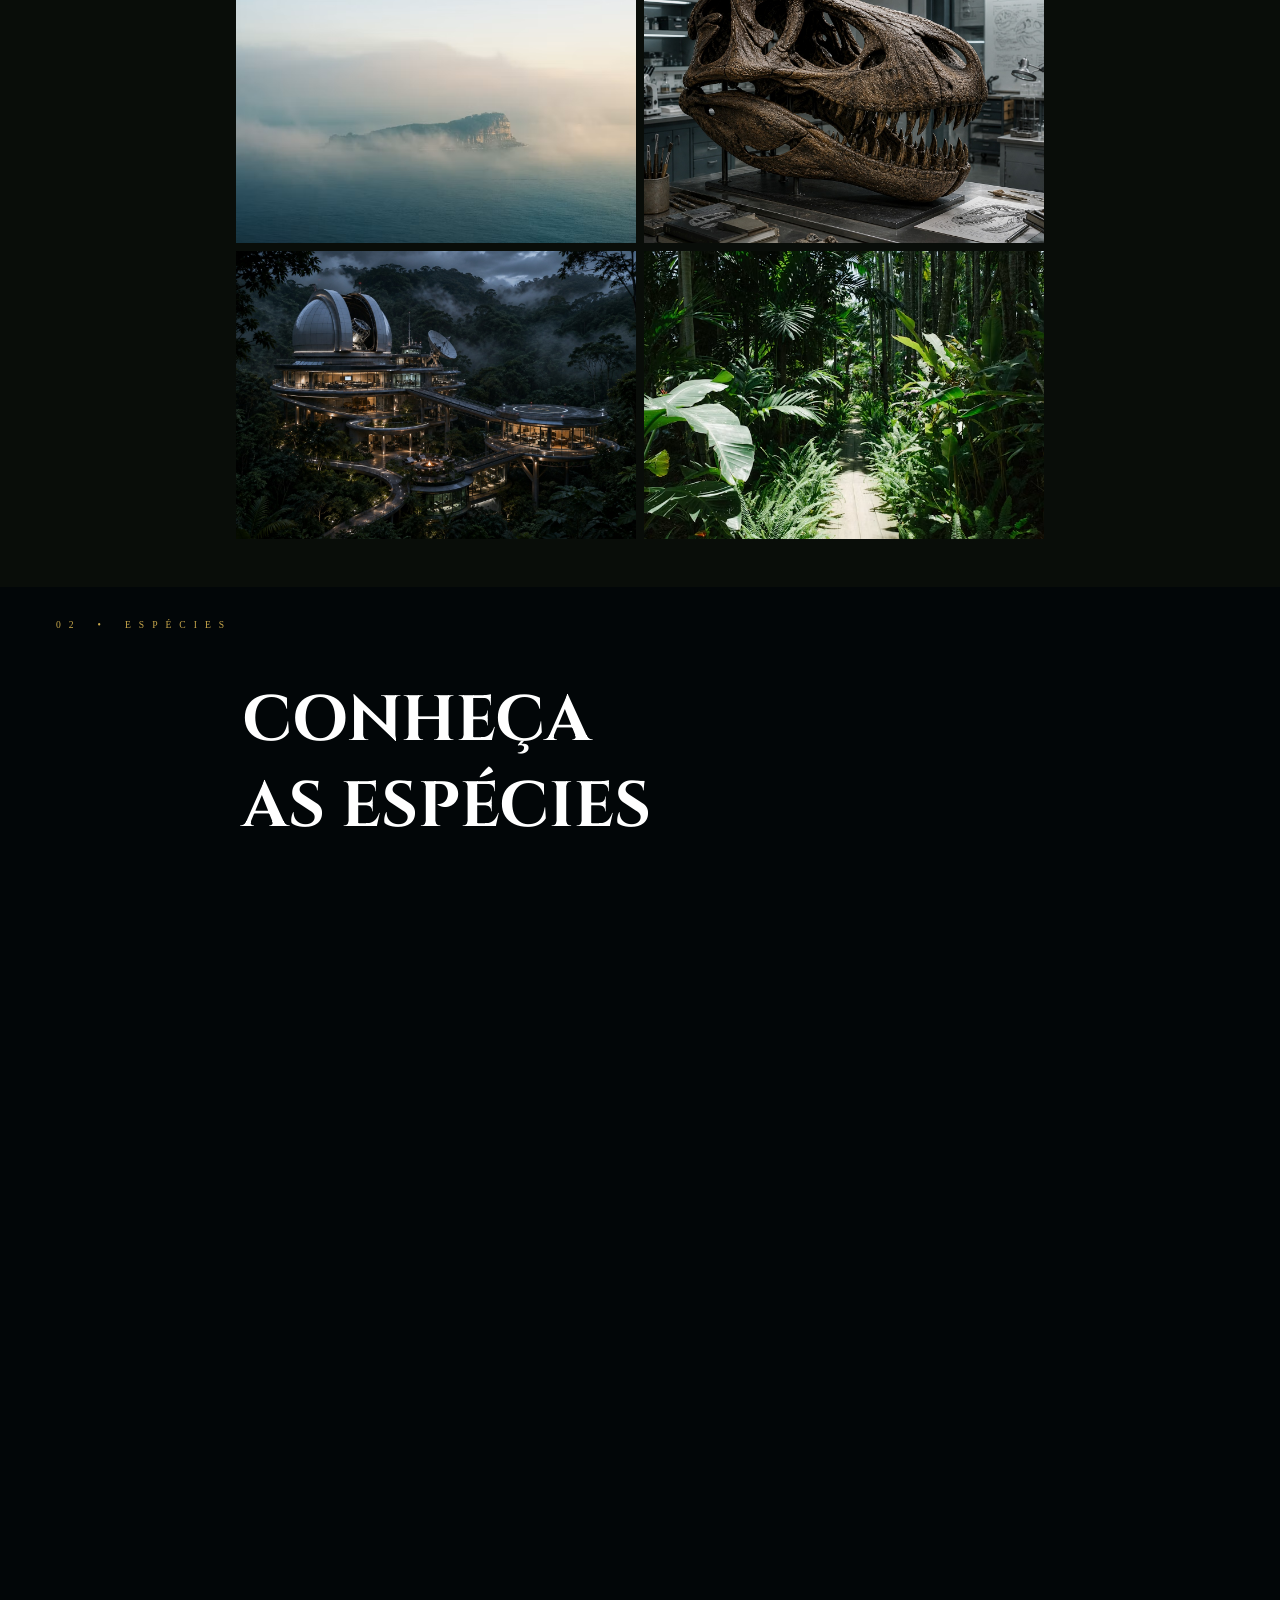
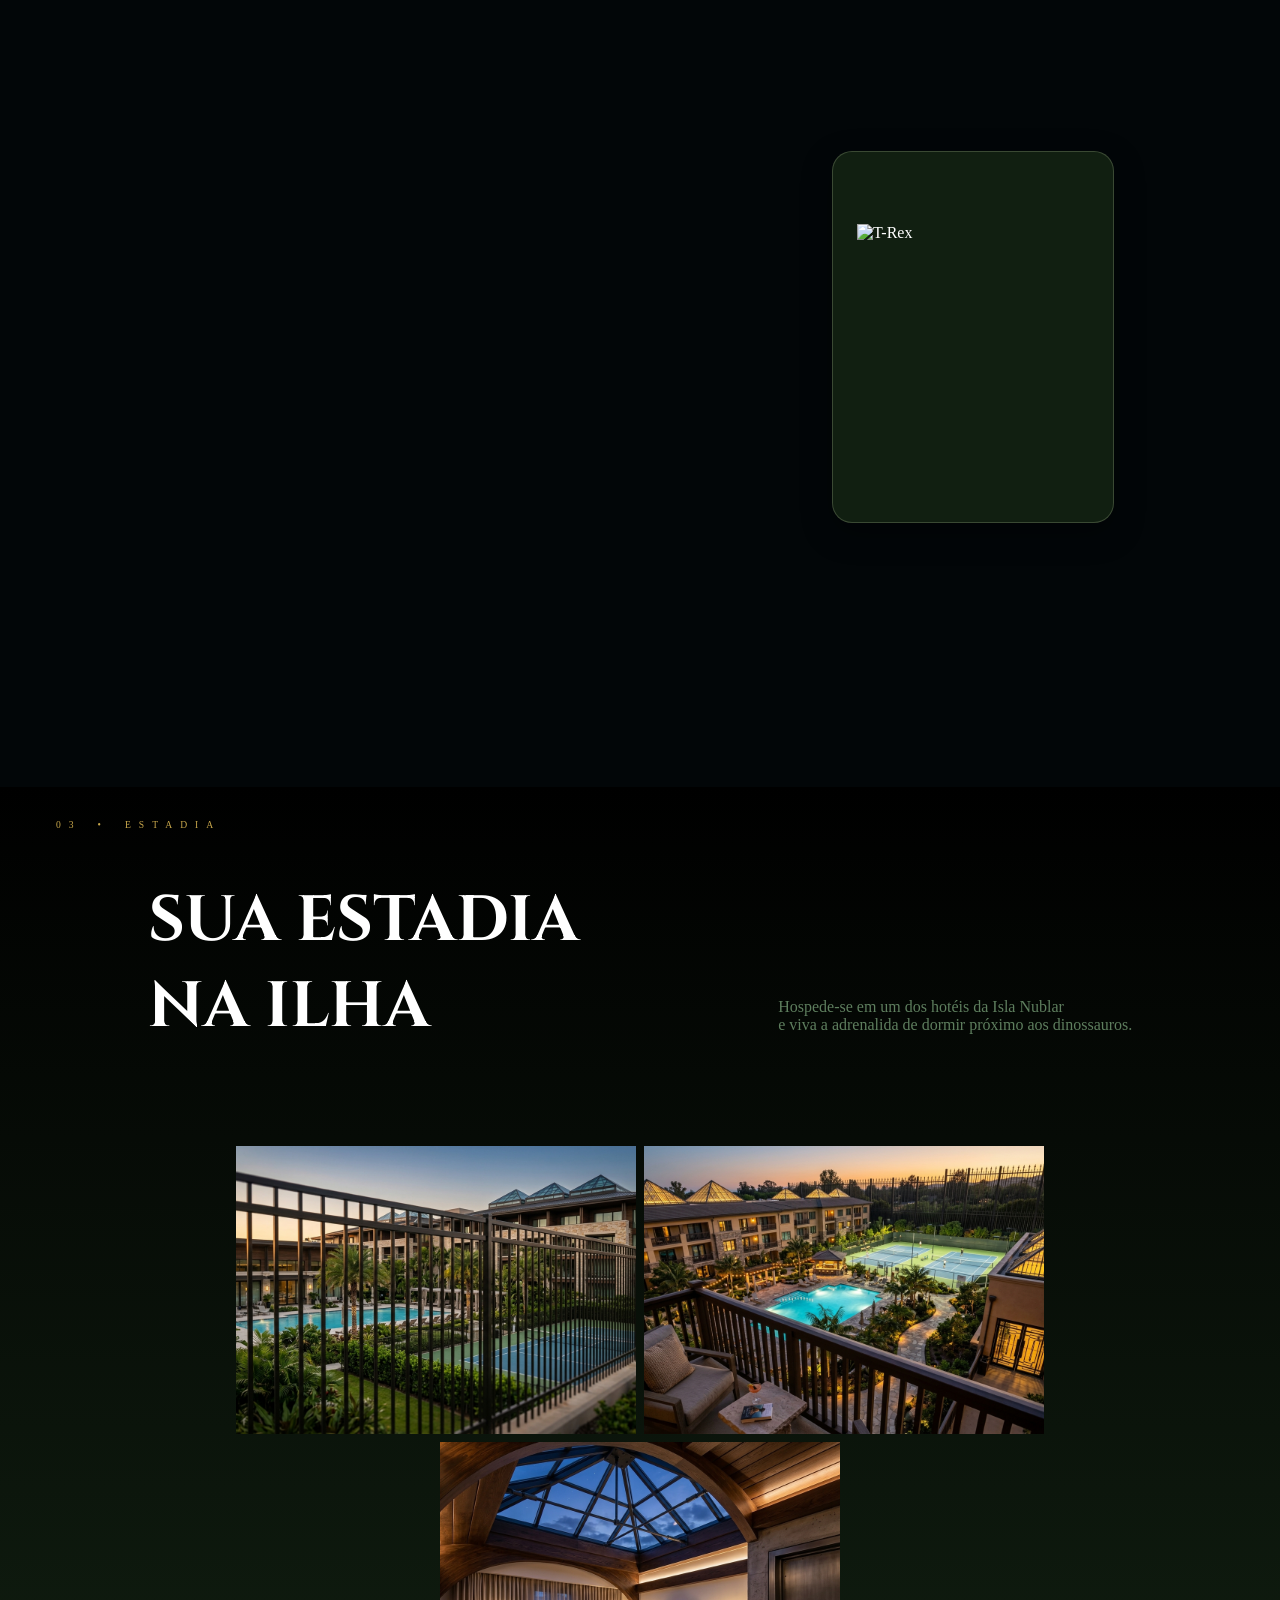
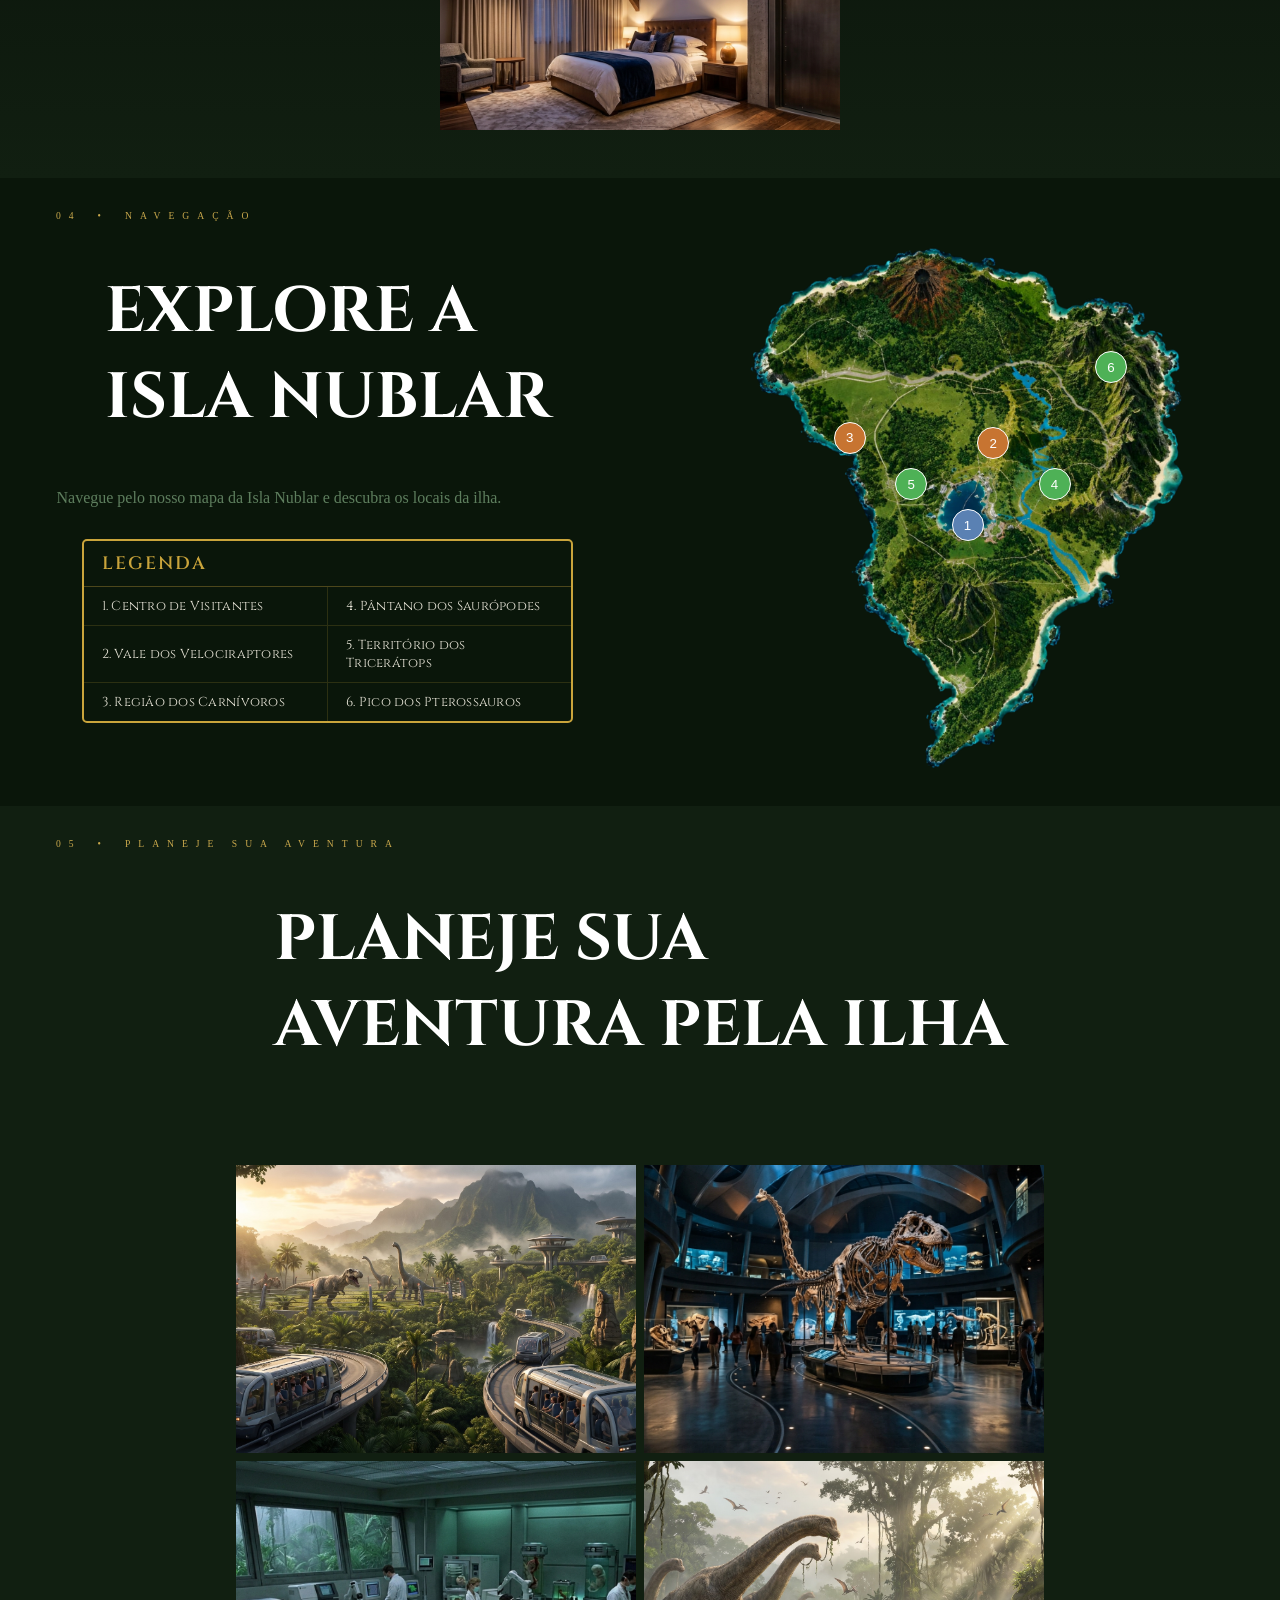
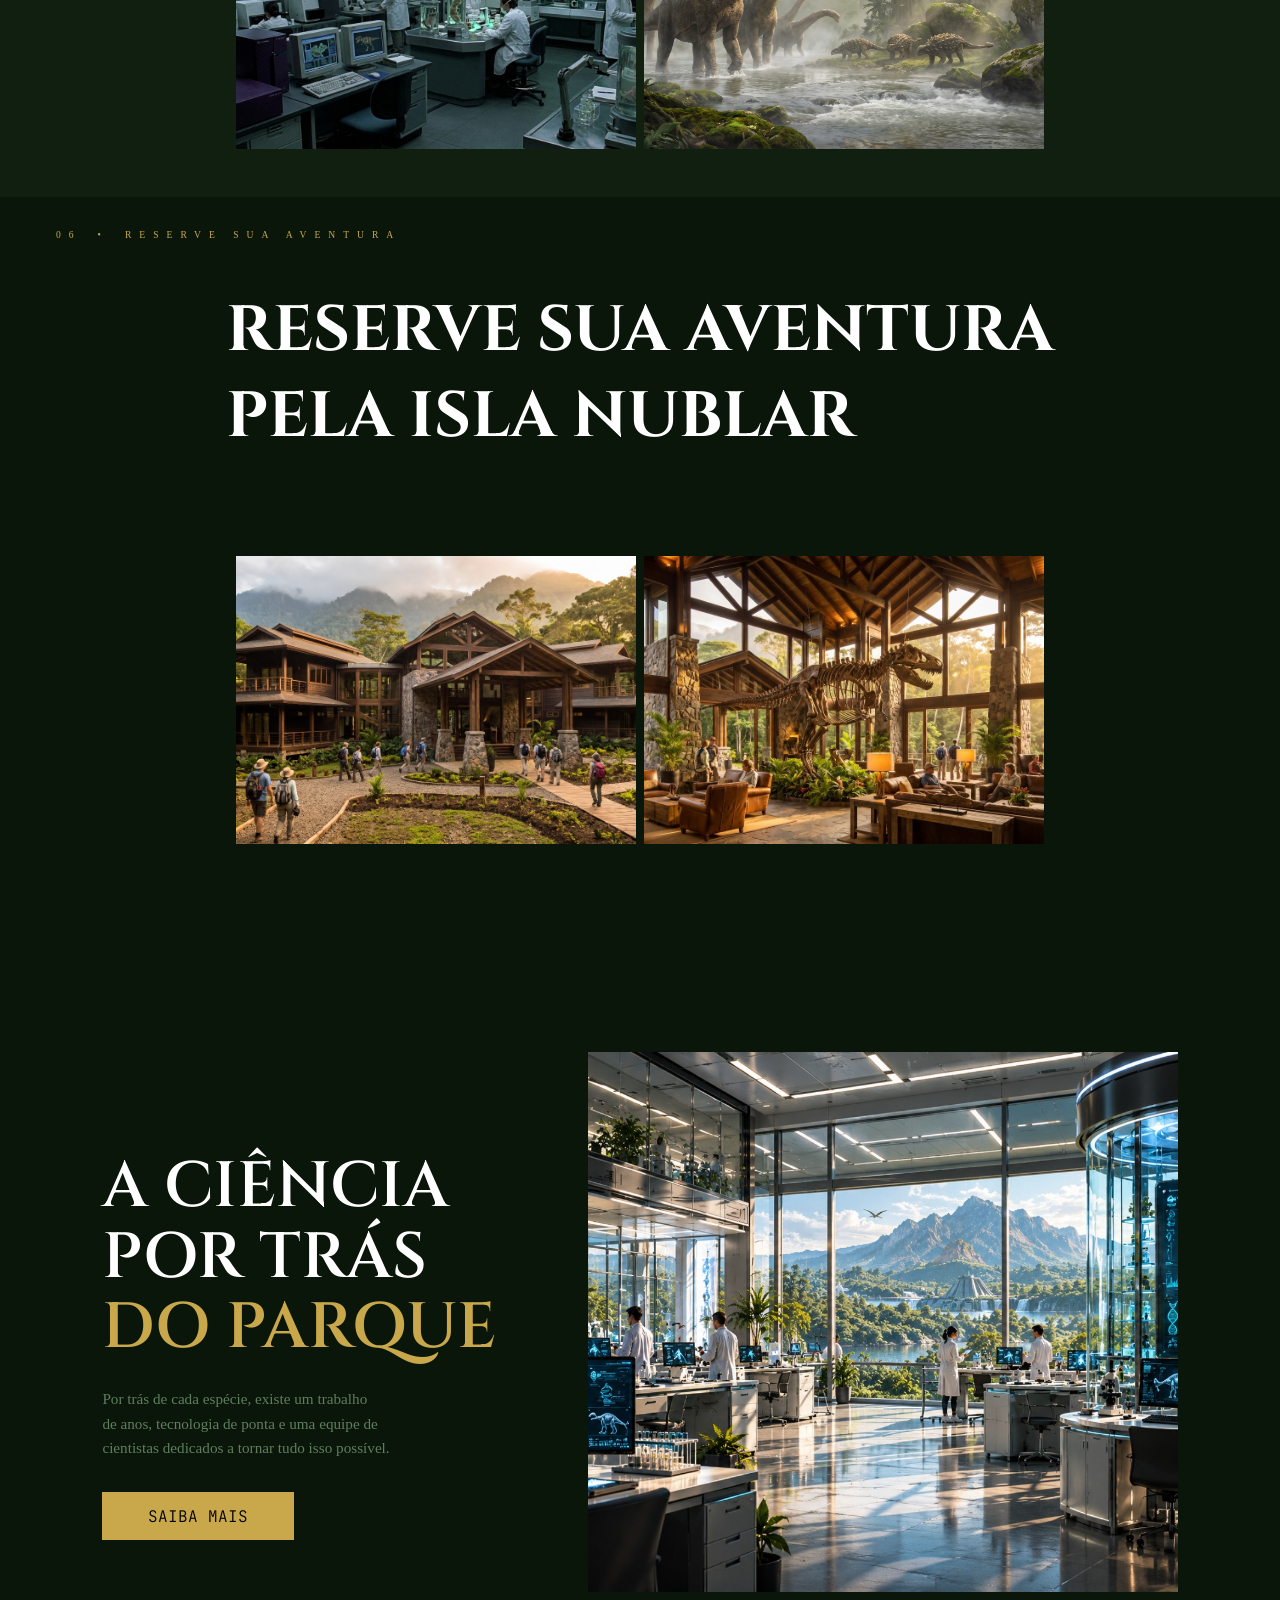
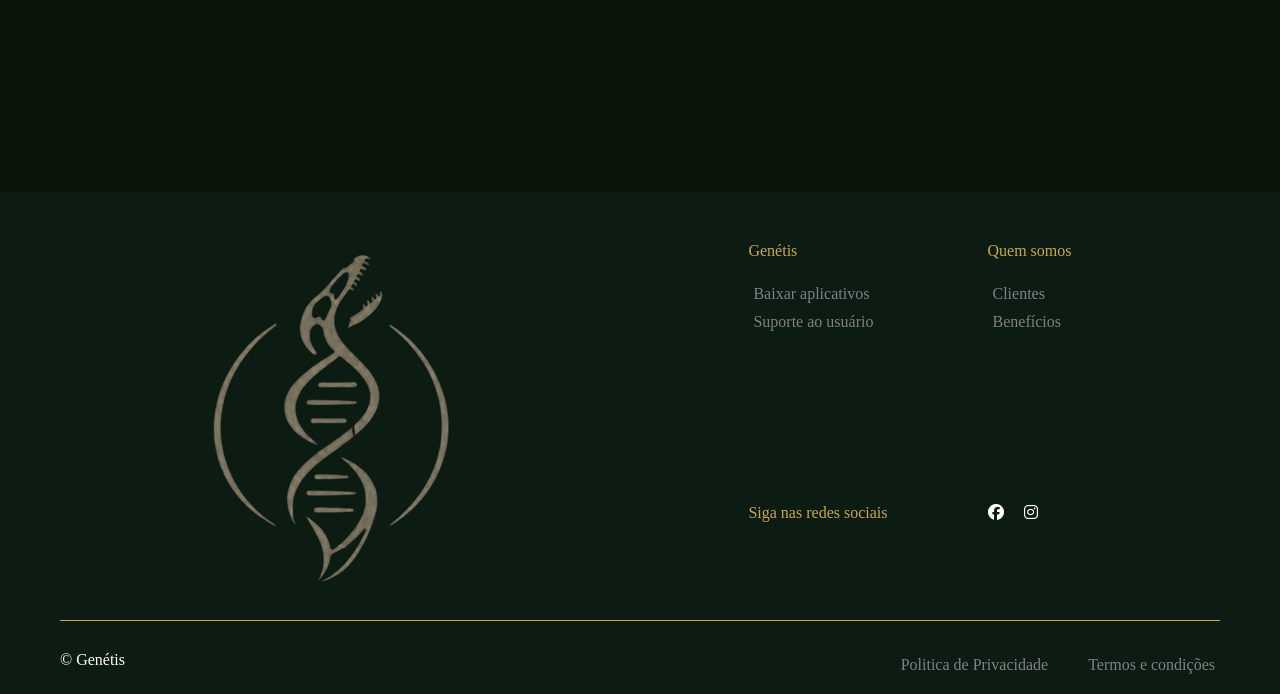
==== commit 70dcd4ee: "Trocada a imagem do velociraptor, e correção da seta da area dos dinossauros" ====
--- a/index.html
+++ b/index.html
@@ -36,6 +36,7 @@
         <li class="nav-link"><a href="#trex-eye-point">DINOSSAUROS </a></li>
         <li class="nav-link"><a href="#Guia-de-Visitante">PLANEJE</a></li>
         <li class="nav-link"><a href="#Estadia">ESTADIA</a></li>
+
         <li class="nav-link"><a href="#Restrito" id="link-restrito">RESTRITO</a></li>
         <li class="nav-link"><a href="#Sobre-Nos">SOBRE NOS</a></li>
       </ul>
@@ -153,14 +154,14 @@
   <div class="dna-content">
 
     <div class="botoes-navegacao">
-      <button class="botao-navegacao botao-subir">
-        <i class="fa-solid fa-circle-arrow-up"></i>
-      </button>
-
-      <button class="botao-navegacao botao-descer">
-        <i class="fa-solid fa-circle-arrow-down"></i>
-      </button>
-    </div>
+          <button class="botao-navegacao botao-subir">
+            <i class="fa-solid fa-circle-arrow-up"></i>
+          </button>
+
+          <button class="botao-navegacao botao-descer">
+            <i class="fa-solid fa-circle-arrow-down"></i>
+          </button>
+        </div>
 
     <img class="species-art" src="./assets/trex-lineart.png" alt="">
 
@@ -438,7 +439,7 @@
 
     </section>
     <!-------------------------------------------------------------------------------------------------->
-     <section id="Restrito" popover class="modal-restrito">
+    <section id="Restrito" popover class="modal-restrito">
 
       <button class="modal-fechar" popovertarget="Restrito" popovertargetaction="hide">
         ×
@@ -563,7 +564,7 @@
 
         <div class="rodape-informacoes">
           <nav class="nav-footer">
-            <p>Biblioteca</p>
+            <p>Genétis</p>
             <a class="nav-link-a" href=".//app.html">Baixar aplicativos</a>
             <a class="nav-link-a" href="#">Suporte ao usuário</a>
           </nav>
--- a/css/main.css
+++ b/css/main.css
@@ -30,7 +30,6 @@
     -webkit-backdrop-filter: blur(12px);
 }
 
-
 .nav-contents{
     text-decoration: none;
     font-size: 0.9rem;
@@ -41,6 +40,7 @@
     gap: 3rem;
     align-items: center;
 }
+
 .nav-link a {
     position: relative;
    transition: color 0.3s ease;
@@ -48,6 +48,7 @@
     color: var(--cinza); 
     padding: 5px;
 }
+
 .nav-link{
     align-items: center;
 }
@@ -225,9 +226,9 @@
     transition: transform 0.2s ease, box-shadow 0.2s ease, background-color 0.2s ease;
 }
 .hbutton:hover{
-  transform: translateY(-2px);
-  box-shadow: 0 4px 12px rgba(201, 168, 76, 0.4);
-  background-color: var(--destaque-claro);
+    transform: translateY(-2px);
+    box-shadow: 0 4px 12px rgba(201, 168, 76, 0.4);
+    background-color: var(--destaque-claro);
 }
 
 .explore-btn{
@@ -329,25 +330,67 @@
 }
 
 .leg-mapa {
-    border: 0.2em solid var(--destaque);
+    width: 90%;
+    max-width: 900px;
+    margin: 2rem auto;
+
+    background: #0A160A;
+    border: 2px solid #C9A43B;
     border-radius: 5px;
-}
-
+
+    color: #fff;
+    overflow: hidden;
+}
+
+/* TÍTULO */
 .leg-mapa h3 {
-    color: var(--branco);
-    font-family: var(--fonte-principal);
-}
-
+    margin: 0;
+    padding: 10px 18px;
+
+    color: #C9A43B;
+    font-family: "Cinzel", serif;
+    font-size: 18px;
+    font-weight: 600;
+    text-transform: uppercase;
+    letter-spacing: 0.12em;
+
+    border-bottom: 1px solid rgba(201, 164, 59, 0.35);
+}
+
+/* TABELA */
 .leg-mapa-pontos {
-    
     width: 100%;
     border-collapse: collapse;
-}
-
+
+    font-family: "Cinzel", serif;
+}
+
+/* CÉLULAS */
 .leg-mapa-pontos td {
-    padding: 0.5em 1em;
-    vertical-align: top;
-    border-bottom: 1px solid rgba(255,255,255,0.15);
+    width: 50%;
+    padding: 10px 18px;
+
+    color: #E8E5D8;
+    font-size: 13px;
+    letter-spacing: 0.02em;
+
+    border-bottom: 1px solid rgba(201, 164, 59, 0.18);
+}
+
+/* DIVISÃO ENTRE AS COLUNAS */
+.leg-mapa-pontos td + td {
+    border-left: 1px solid rgba(201, 164, 59, 0.18);
+}
+
+/* REMOVE A LINHA DA ÚLTIMA LINHA */
+.leg-mapa-pontos tr:last-child td {
+    border-bottom: none;
+}
+
+/* EFEITO AO PASSAR O MOUSE */
+.leg-mapa-pontos tr:hover td {
+    background: rgba(201, 164, 59, 0.06);
+    color: #fff;
 }
 
 .section-texts-mapa {
@@ -586,6 +629,128 @@
 
     cursor: pointer;
 }
+
+/*-------------------------------- MODAL RESTRITO -------------------------------*/
+
+.modal-restrito {
+    width: 360px;
+    padding: 25px;
+
+    margin: auto;
+
+    border: 2px solid var(--destaque);
+    border-radius: 8px;
+    background-color: var(--verde-escuro);
+
+    color: var(--branco);
+}
+
+.modal-restrito::backdrop {
+    background-color: rgba(0, 0, 0, 0.6);
+}
+
+.modal-restrito .modal-titulo {
+    font-family: var(--fonte-principal);
+    color: var(--destaque);
+}
+
+.restrito-abas {
+    display: flex;
+    gap: 8px;
+
+    margin-bottom: 20px;
+
+    border-bottom: 1px solid var(--cinza);
+}
+
+.aba {
+    padding: 8px 4px;
+
+    border: none;
+    border-bottom: 2px solid transparent;
+    background: none;
+
+    color: var(--cinza);
+    font-family: var(--fonte-secundaria);
+    font-size: 0.75rem;
+    letter-spacing: 1px;
+
+    cursor: pointer;
+    transition: color 0.2s ease, border-color 0.2s ease;
+}
+
+.aba:hover {
+    color: var(--texto-hover-amarelinho);
+}
+
+.aba.ativa {
+    border-bottom-color: var(--destaque);
+    color: var(--destaque);
+}
+
+.restrito-form {
+    display: none;
+}
+
+.restrito-form.ativa {
+    display: flex;
+    flex-direction: column;
+    gap: 12px;
+}
+
+.restrito-form label {
+    display: flex;
+    flex-direction: column;
+    gap: 6px;
+
+    font-family: var(--fonte-secundaria);
+    font-size: 0.7rem;
+    color: #aaa;
+
+    letter-spacing: 2px;
+}
+
+.restrito-form input {
+    padding: 10px;
+
+    border: 1px solid var(--cinza);
+    background: transparent;
+
+    color: var(--branco);
+    font-family: var(--fonte-secundaria);
+    font-size: 0.9rem;
+
+    transition: border-color 0.2s ease;
+}
+
+.restrito-form input:focus {
+    outline: none;
+    border-color: var(--destaque);
+}
+
+.restrito-submit {
+    height: 2.5rem;
+
+    margin-top: 8px;
+
+    border: none;
+    background-color: var(--destaque);
+
+    color: var(--preto);
+    font-family: var(--fonte-secundaria);
+    font-size: 0.9rem;
+
+    cursor: pointer;
+    transition: transform 0.2s ease, box-shadow 0.2s ease, background-color 0.2s ease;
+}
+
+.restrito-submit:hover {
+    transform: translateY(-2px);
+    box-shadow: 0 4px 12px rgba(201, 168, 76, 0.4);
+    background-color: var(--destaque-claro);
+}
+
+/*-------------------------------------------------------------------------------*/
 
 .card-container{
     position: relative;
@@ -848,6 +1013,12 @@
 @media (hover: none) {
     .species-details { opacity: 1; }
     .species-img { filter: blur(7px); transform: scale(1.08); }
+
+    /* sem :hover na tela de toque, a legenda do card nunca apareceria */
+    .card p {
+        opacity: 1;
+        transform: translateY(0);
+    }
 }
 
 .botoes-navegacao {
@@ -869,10 +1040,6 @@
     display: flex;
     align-items: center;
     justify-content: center;
-} 
-.botao-subir {
-    display: grid;
-    justify-content: center;
 
     width: 50px;
     height: 50px;
@@ -910,7 +1077,6 @@
     transform: translateY(-1px);
     cursor: pointer;
 }
-
 .species-art {
     position: absolute;
     width: 55vw;
@@ -946,8 +1112,8 @@
     position: relative;
     height: fit-content;
     width: 100%;
-    background-color: #111f11;
     
+    background: linear-gradient(to bottom, black,#111f11 );
 }
 /*------------------------------------------------------------------------------------------------------------------------*/
 #Navegacao{
@@ -1283,6 +1449,152 @@
     letter-spacing: 3px;
 }
 
+    /* =========================
+       NAVBAR
+    ========================= */
+
+    .nav {
+        box-sizing: border-box;
+
+        height: auto;
+        padding: 0.5rem 1rem;
+
+        flex-wrap: wrap;
+        row-gap: 0.3rem;
+        justify-content: space-between;
+    }
+
+    /* logo e botao na primeira linha, links na segunda */
+    .nav-contents {
+        order: 3;
+
+        width: 100%;
+        gap: 0.5rem;
+        justify-content: space-between;
+    }
+
+    .logo-text {
+        font-size: 1.2rem;
+    }
+
+    /* =========================
+       TEXTOS DE SECAO
+    ========================= */
+
+    .section-texts {
+        flex-direction: column;
+        gap: 1rem;
+
+        margin: 2rem 1.5rem;
+    }
+
+    .section-texts h1 {
+        font-size: 2.6rem;
+
+        line-height: 1.15;
+    }
+
+    .section-texts p,
+    .section-texts-mapa p {
+        font-size: 0.85rem;
+    }
+
+    .texts-island {
+        margin-left: 1.5rem;
+
+        font-size: 0.75rem;
+    }
+
+    /* =========================
+       DINOSSAUROS
+    ========================= */
+
+    .trex-head {
+        width: 90rem;
+    }
+
+    /* =========================
+       DNA / ESPECIES
+    ========================= */
+
+    .species-info {
+        display: flex;
+        justify-content: center;
+
+        width: 100%;
+        margin-left: 0;
+    }
+
+    .dna-model {
+        width: 130vw;
+        left: -15vw;
+    }
+
+    .species {
+        position: relative;
+        z-index: 2;
+    }
+
+    /* =========================
+       CARDS
+    ========================= */
+
+    .card-container {
+        padding: 1.5rem;
+        margin: 1.5rem 0 0;
+    }
+
+    .card {
+        width: 100%;
+        max-width: 25rem;
+
+        height: 16rem;
+    }
+
+    /* =========================
+       MAPA
+    ========================= */
+
+    .section-texts-mapa {
+        flex-direction: column;
+        gap: 2rem;
+        align-items: center;
+
+        padding: 0 1.5rem;
+    }
+
+    .mapa {
+        width: 100%;
+        max-width: 32rem;
+    }
+
+    .modal-mapa {
+        box-sizing: border-box;
+
+        width: min(320px, 90vw);
+
+        margin: auto;
+    }
+
+    .leg-mapa {
+        padding: 0.5rem 0.8rem;
+    }
+
+    .leg-mapa-pontos td {
+        padding: 0.4em 0.6em;
+
+        font-size: 0.8rem;
+    }
+
+    /* =========================
+       MODAL RESTRITO
+    ========================= */
+
+    .modal-restrito {
+        box-sizing: border-box;
+
+        width: min(360px, 92vw);
+    }
 /* =========================================================
    RESPONSIVIDADE — SEÇÃO SOBRE NÓS
    ========================================================= */
@@ -1358,10 +1670,20 @@
     ========================= */
 
     .nav {
-        height: 60px;
-        padding: 0 1rem;
+        height: auto;
+        padding: 0.5rem 1rem;
         box-sizing: border-box;
 
+        flex-wrap: wrap;
+        row-gap: 0.4rem;
+        justify-content: space-between;
+    }
+
+    /* logo e botao na primeira linha, links na segunda */
+    .nav-contents {
+        order: 3;
+
+        width: 100%;
         justify-content: space-between;
     }
 
@@ -1609,6 +1931,61 @@
         height: 15rem;
     }
 
+    .card-container {
+        gap: 1rem;
+
+        padding: 0;
+        margin: 1rem 0 0;
+    }
+
+    /* =========================
+       TEXTOS DE SECAO
+    ========================= */
+
+    .section-texts h1 {
+        font-size: 2rem;
+    }
+
+    .texts-island {
+        gap: 0.5rem;
+
+        font-size: 0.65rem;
+    }
+
+    /* =========================
+       DINOSSAUROS / ESPECIES
+    ========================= */
+
+    .trex-head {
+        width: 60rem;
+    }
+
+    .species {
+        width: min(280px, 82vw);
+        height: 340px;
+    }
+
+    /* =========================
+       MAPA
+    ========================= */
+
+    .ponto {
+        width: 26px;
+        height: 26px;
+
+        font-size: 0.75rem;
+    }
+
+    .leg-mapa-pontos,
+    .leg-mapa-pontos tbody,
+    .leg-mapa-pontos tr,
+    .leg-mapa-pontos td {
+        display: block;
+
+        width: 100%;
+
+        box-sizing: border-box;
+    }
 /* =========================================================
    RESPONSIVIDADE — SEÇÃO SOBRE NÓS
    ========================================================= */
@@ -1979,6 +2356,33 @@
     display: flex;
 }
 
+/*------------------------------------------------------------------------------------------------------------------------*/
+
+/*------------------------------------------------------------------------------------------------------------------------*/
+/* Rodape responsivo. Precisa vir depois das regras globais do footer acima,
+   que sao mais adiante no arquivo e venceriam por ordem. */
+@media (max-width: 768px) {
+
+    footer {
+        padding: 2.5rem 1.5rem 1rem;
+    }
+
+    .main {
+        flex-direction: column;
+        gap: 2rem;
+    }
+
+    .rodape-informacoes {
+        grid-template-columns: 1fr;
+        gap: 1.5rem;
+    }
+
+    .footer-inferior,
+    .footer {
+        flex-direction: column;
+        gap: 0.8rem;
+    }
+}
 
 ::-webkit-scrollbar {
     width: 14px;
@@ -2026,121 +2430,3 @@
     font-weight: 500;
 }
 /*------------------------------------------------------------------------------------------------------------------------*/
-
-.modal-restrito {
-    width: 360px;
-    padding: 25px;
-
-    margin: auto;
-
-    border: 2px solid var(--destaque);
-    border-radius: 8px;
-    background-color: var(--verde-escuro);
-
-    color: var(--branco);
-}
-
-.modal-restrito::backdrop {
-    background-color: rgba(0, 0, 0, 0.6);
-}
-
-.modal-restrito .modal-titulo {
-    font-family: var(--fonte-principal);
-    color: var(--destaque);
-}
-
-.restrito-abas {
-    display: flex;
-    gap: 8px;
-
-    margin-bottom: 20px;
-
-    border-bottom: 1px solid var(--cinza);
-}
-
-.aba {
-    padding: 8px 4px;
-
-    border: none;
-    border-bottom: 2px solid transparent;
-    background: none;
-
-    color: var(--cinza);
-    font-family: var(--fonte-secundaria);
-    font-size: 0.75rem;
-    letter-spacing: 1px;
-
-    cursor: pointer;
-    transition: color 0.2s ease, border-color 0.2s ease;
-}
-
-.aba:hover {
-    color: var(--texto-hover-amarelinho);
-}
-
-.aba.ativa {
-    border-bottom-color: var(--destaque);
-    color: var(--destaque);
-}
-
-.restrito-form {
-    display: none;
-}
-
-.restrito-form.ativa {
-    display: flex;
-    flex-direction: column;
-    gap: 12px;
-}
-
-.restrito-form label {
-    display: flex;
-    flex-direction: column;
-    gap: 6px;
-
-    font-family: var(--fonte-secundaria);
-    font-size: 0.7rem;
-    color: #aaa;
-
-    letter-spacing: 2px;
-}
-
-.restrito-form input {
-    padding: 10px;
-
-    border: 1px solid var(--cinza);
-    background: transparent;
-
-    color: var(--branco);
-    font-family: var(--fonte-secundaria);
-    font-size: 0.9rem;
-
-    transition: border-color 0.2s ease;
-}
-
-.restrito-form input:focus {
-    outline: none;
-    border-color: var(--destaque);
-}
-
-.restrito-submit {
-    height: 2.5rem;
-
-    margin-top: 8px;
-
-    border: none;
-    background-color: var(--destaque);
-
-    color: var(--preto);
-    font-family: var(--fonte-secundaria);
-    font-size: 0.9rem;
-
-    cursor: pointer;
-    transition: transform 0.2s ease, box-shadow 0.2s ease, background-color 0.2s ease;
-}
-
-.restrito-submit:hover {
-    transform: translateY(-2px);
-    box-shadow: 0 4px 12px rgba(201, 168, 76, 0.4);
-    background-color: var(--destaque-claro);
-}
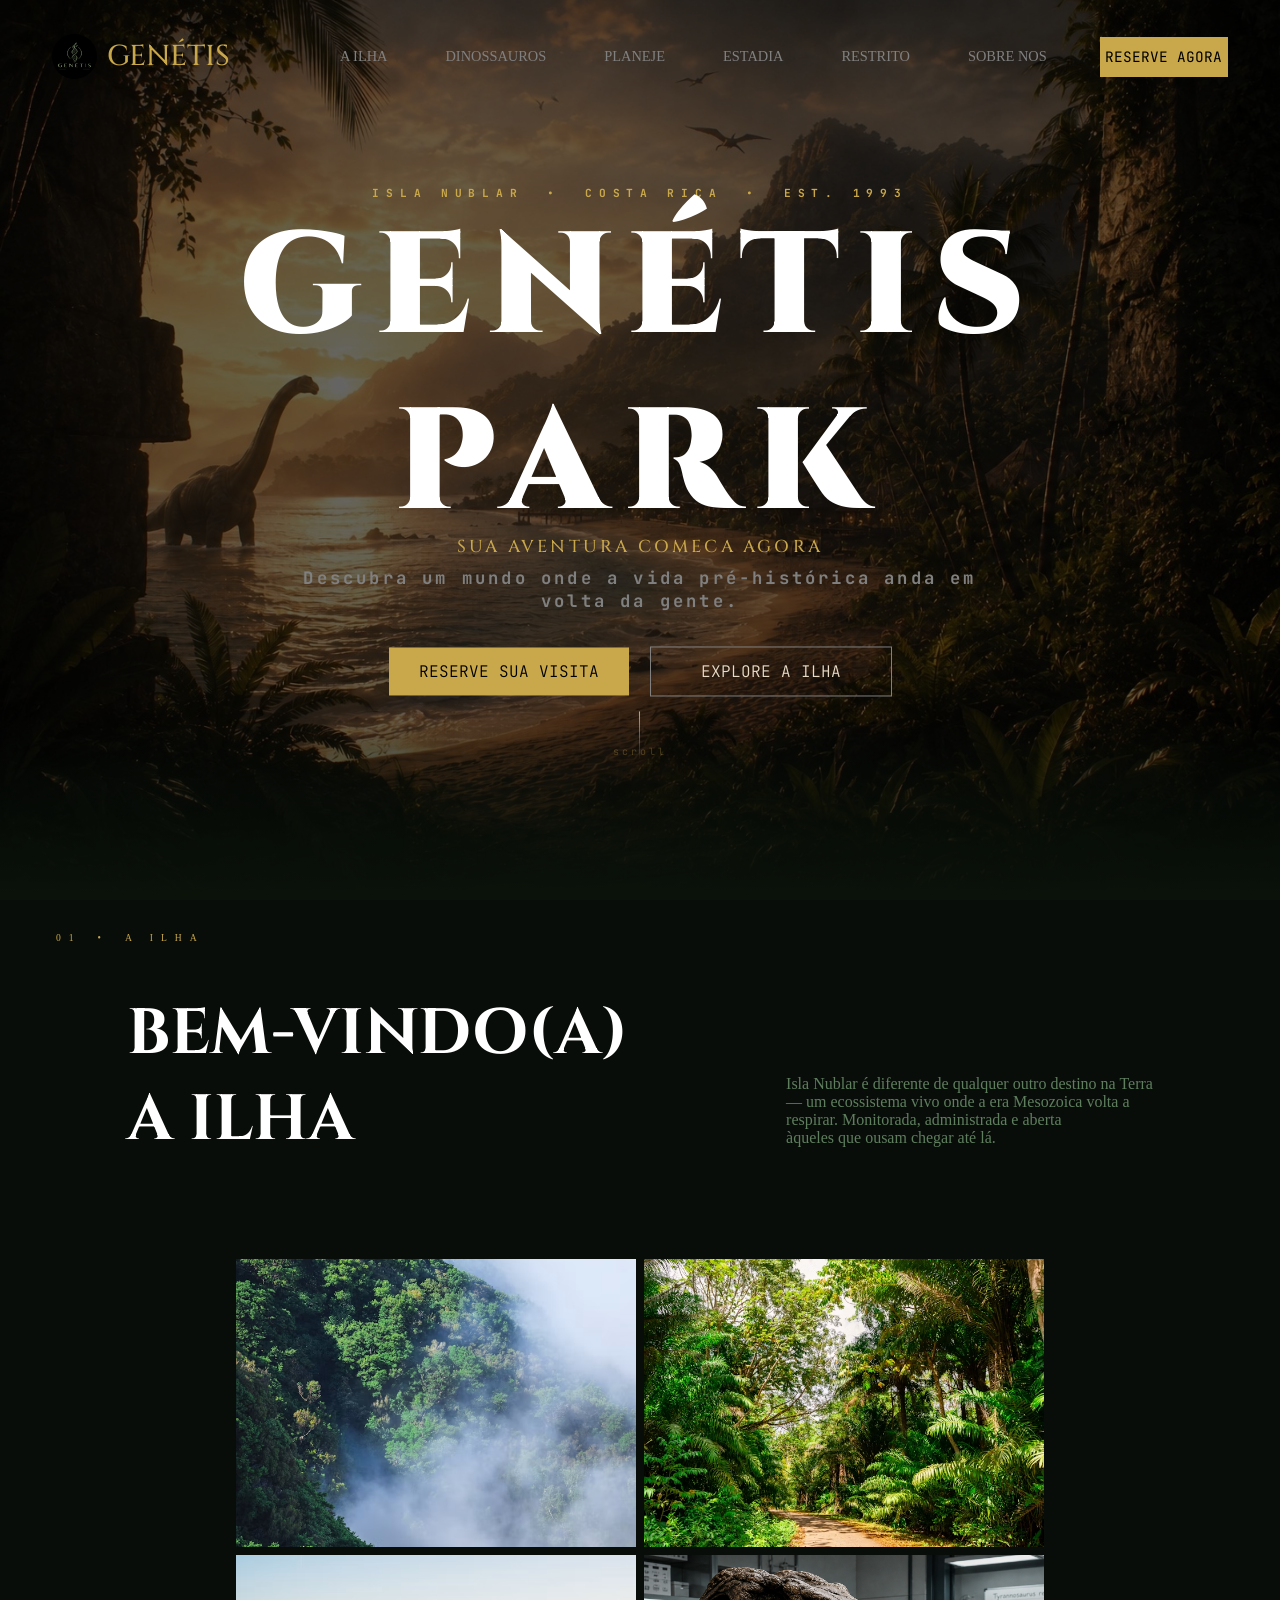
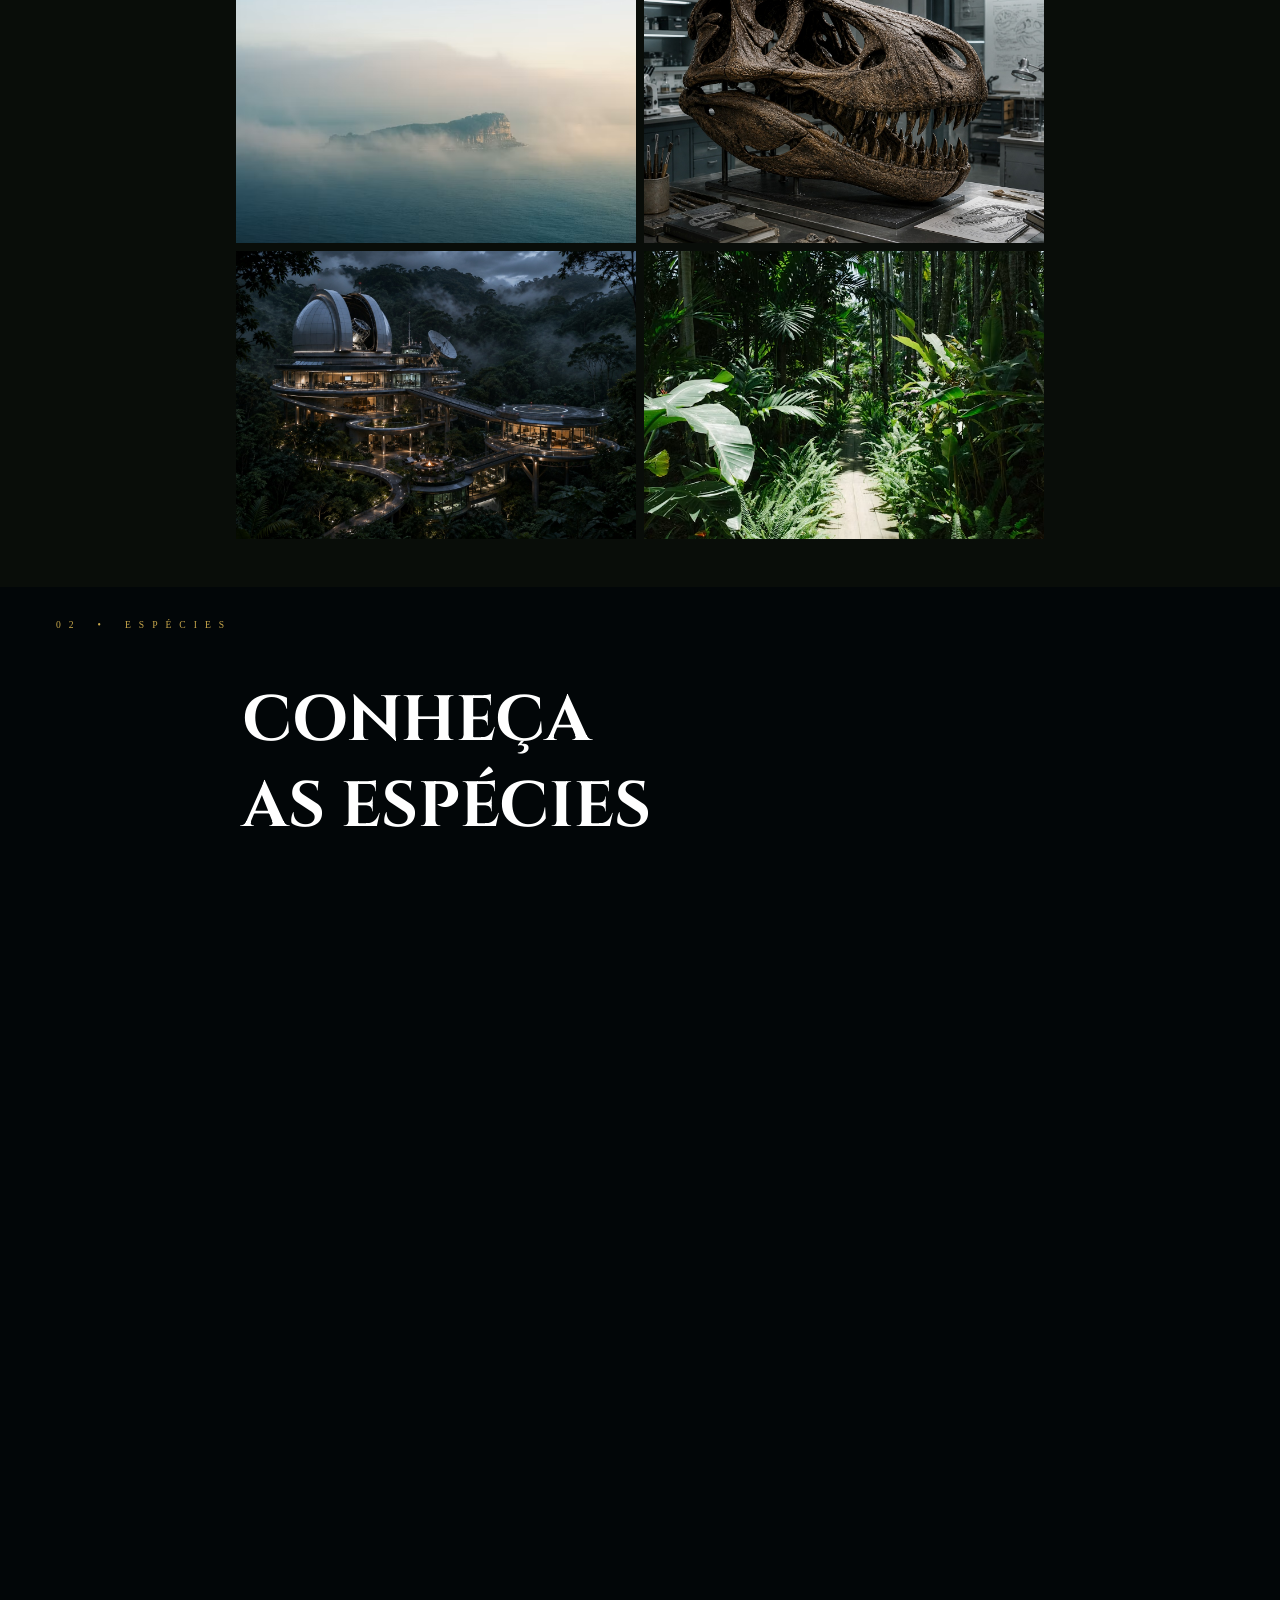
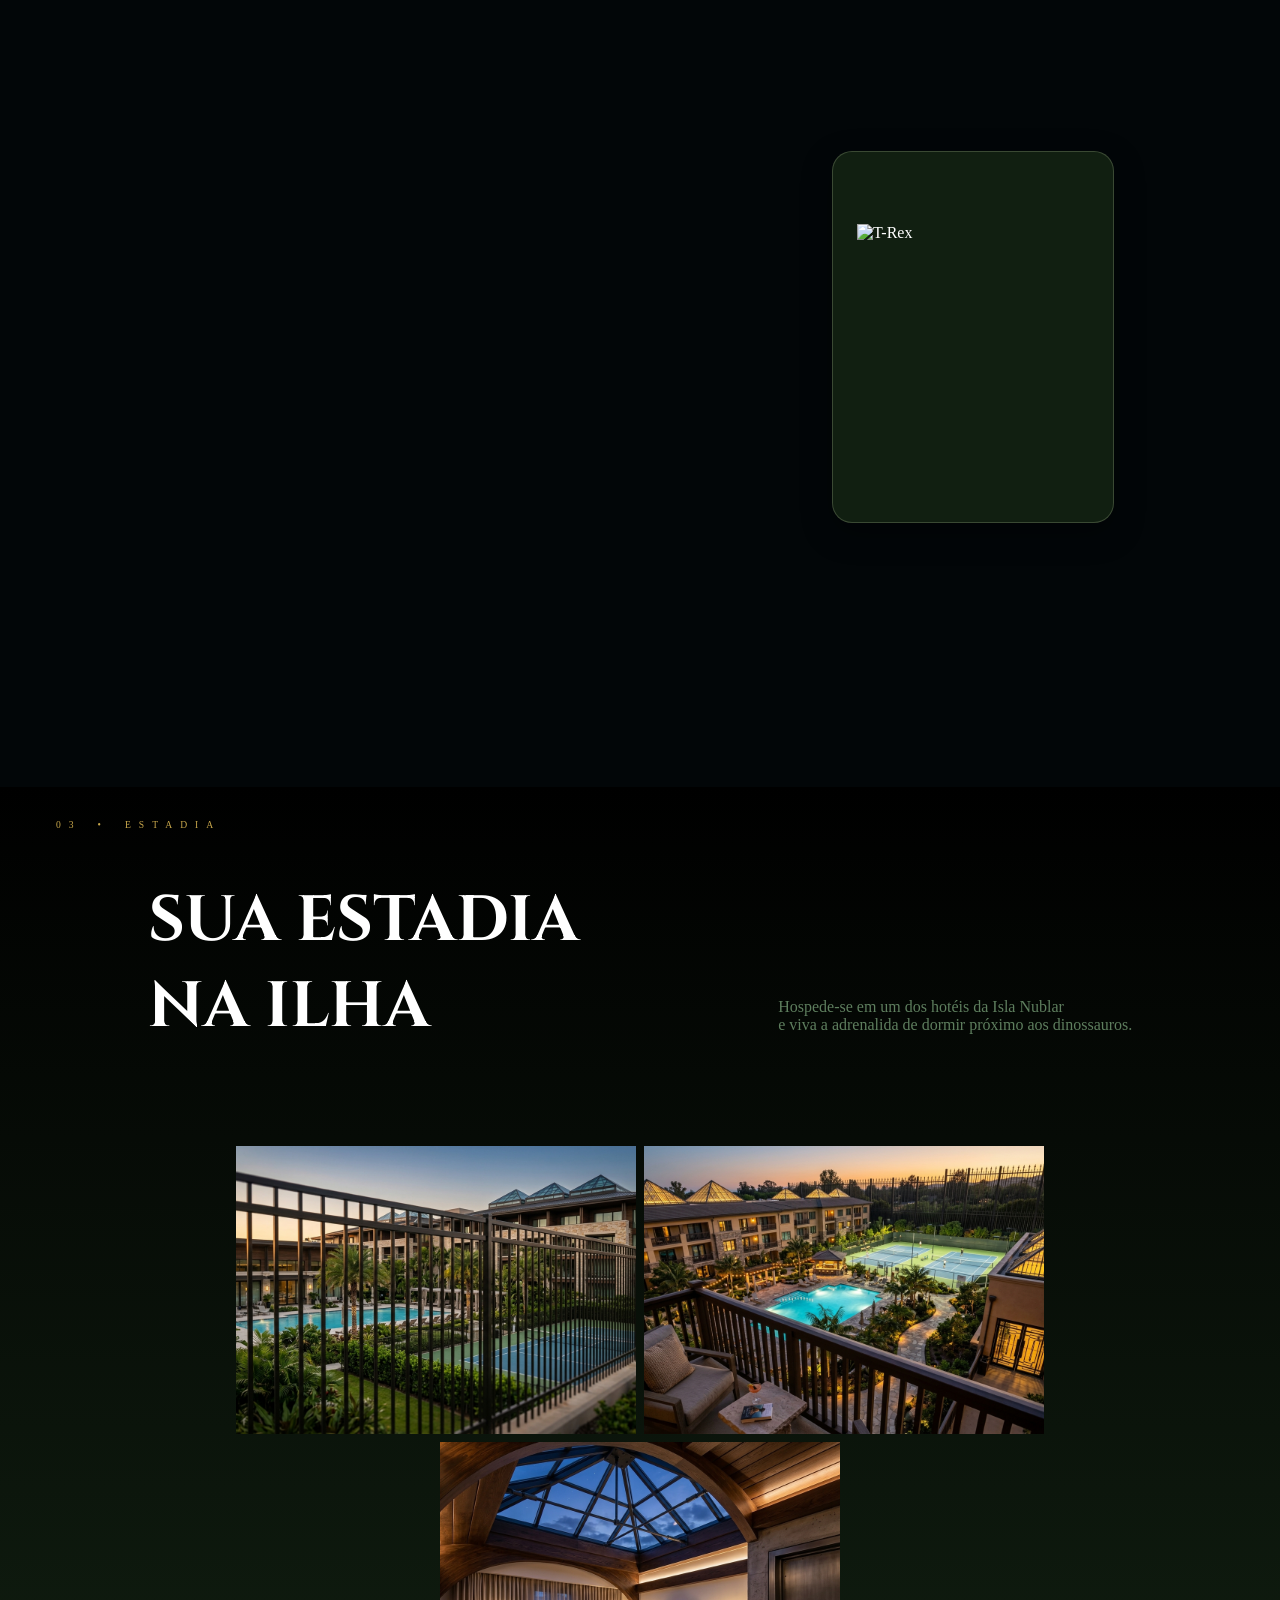
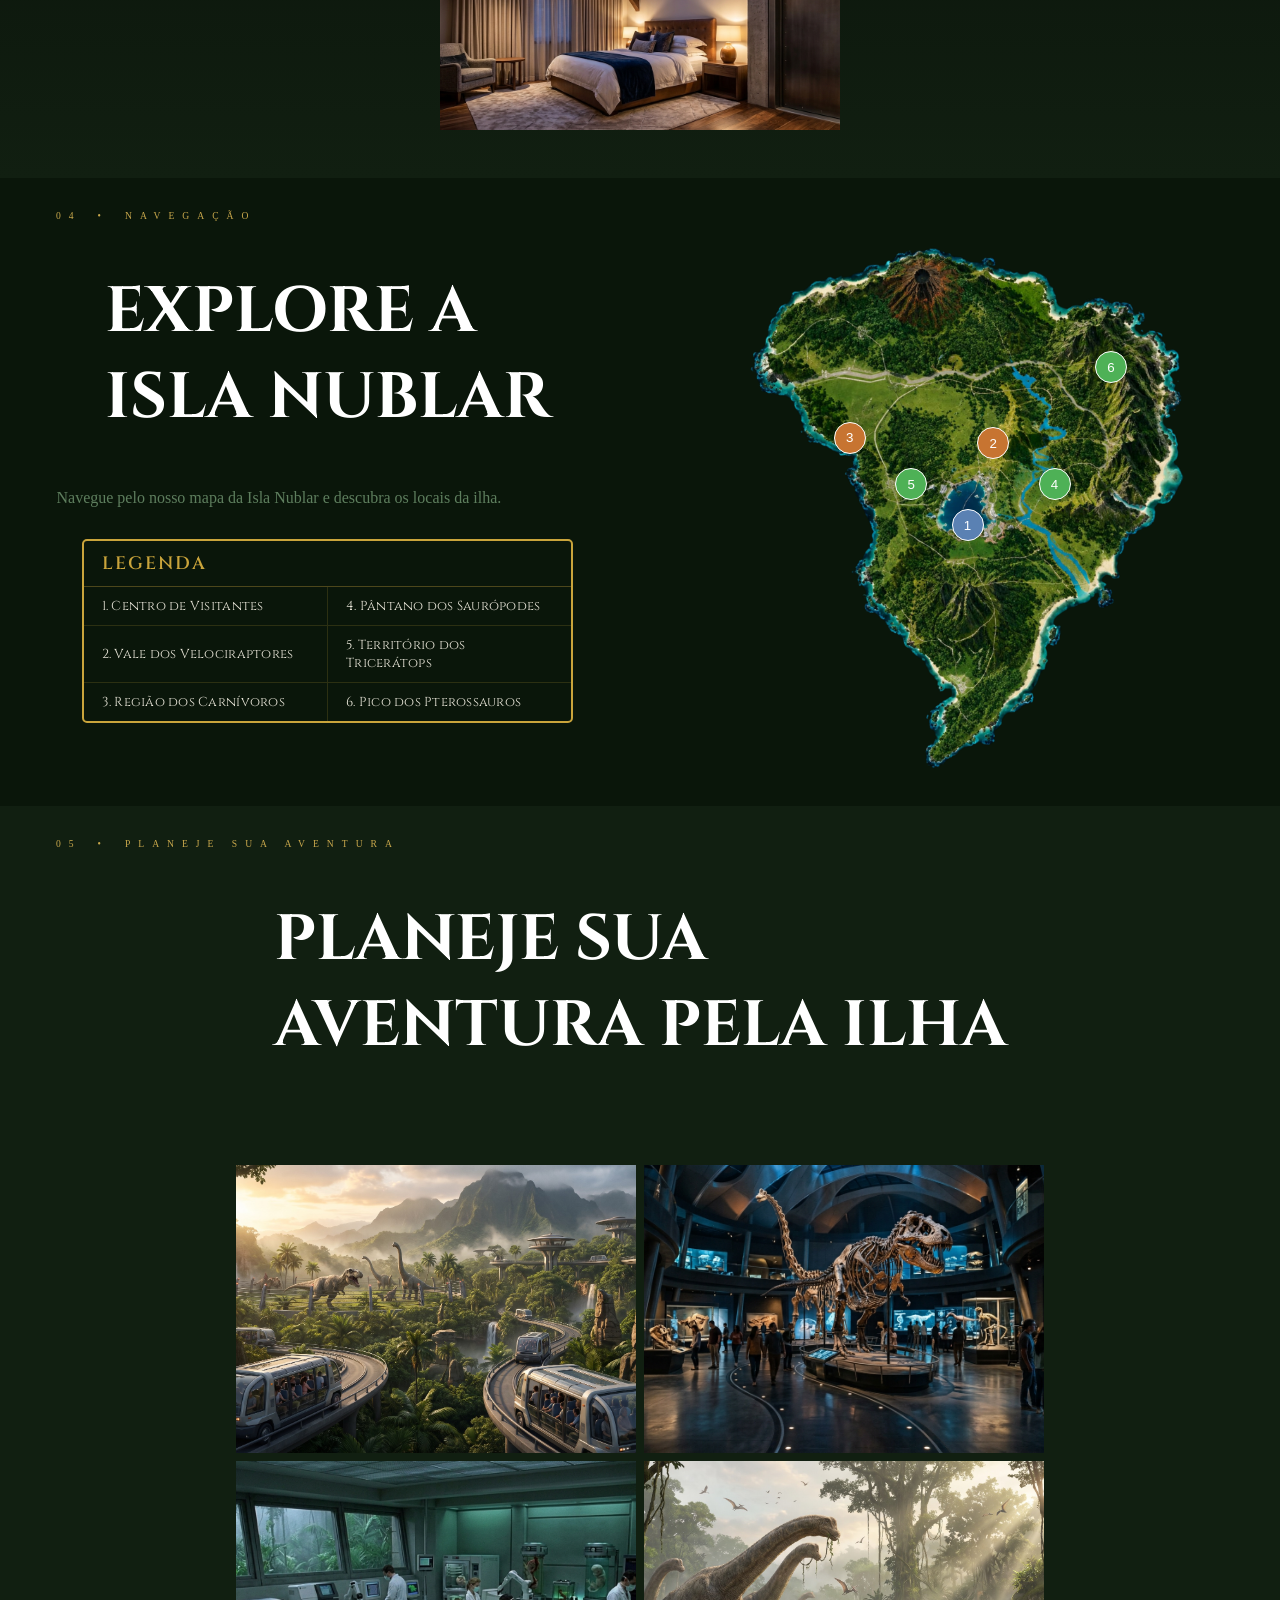
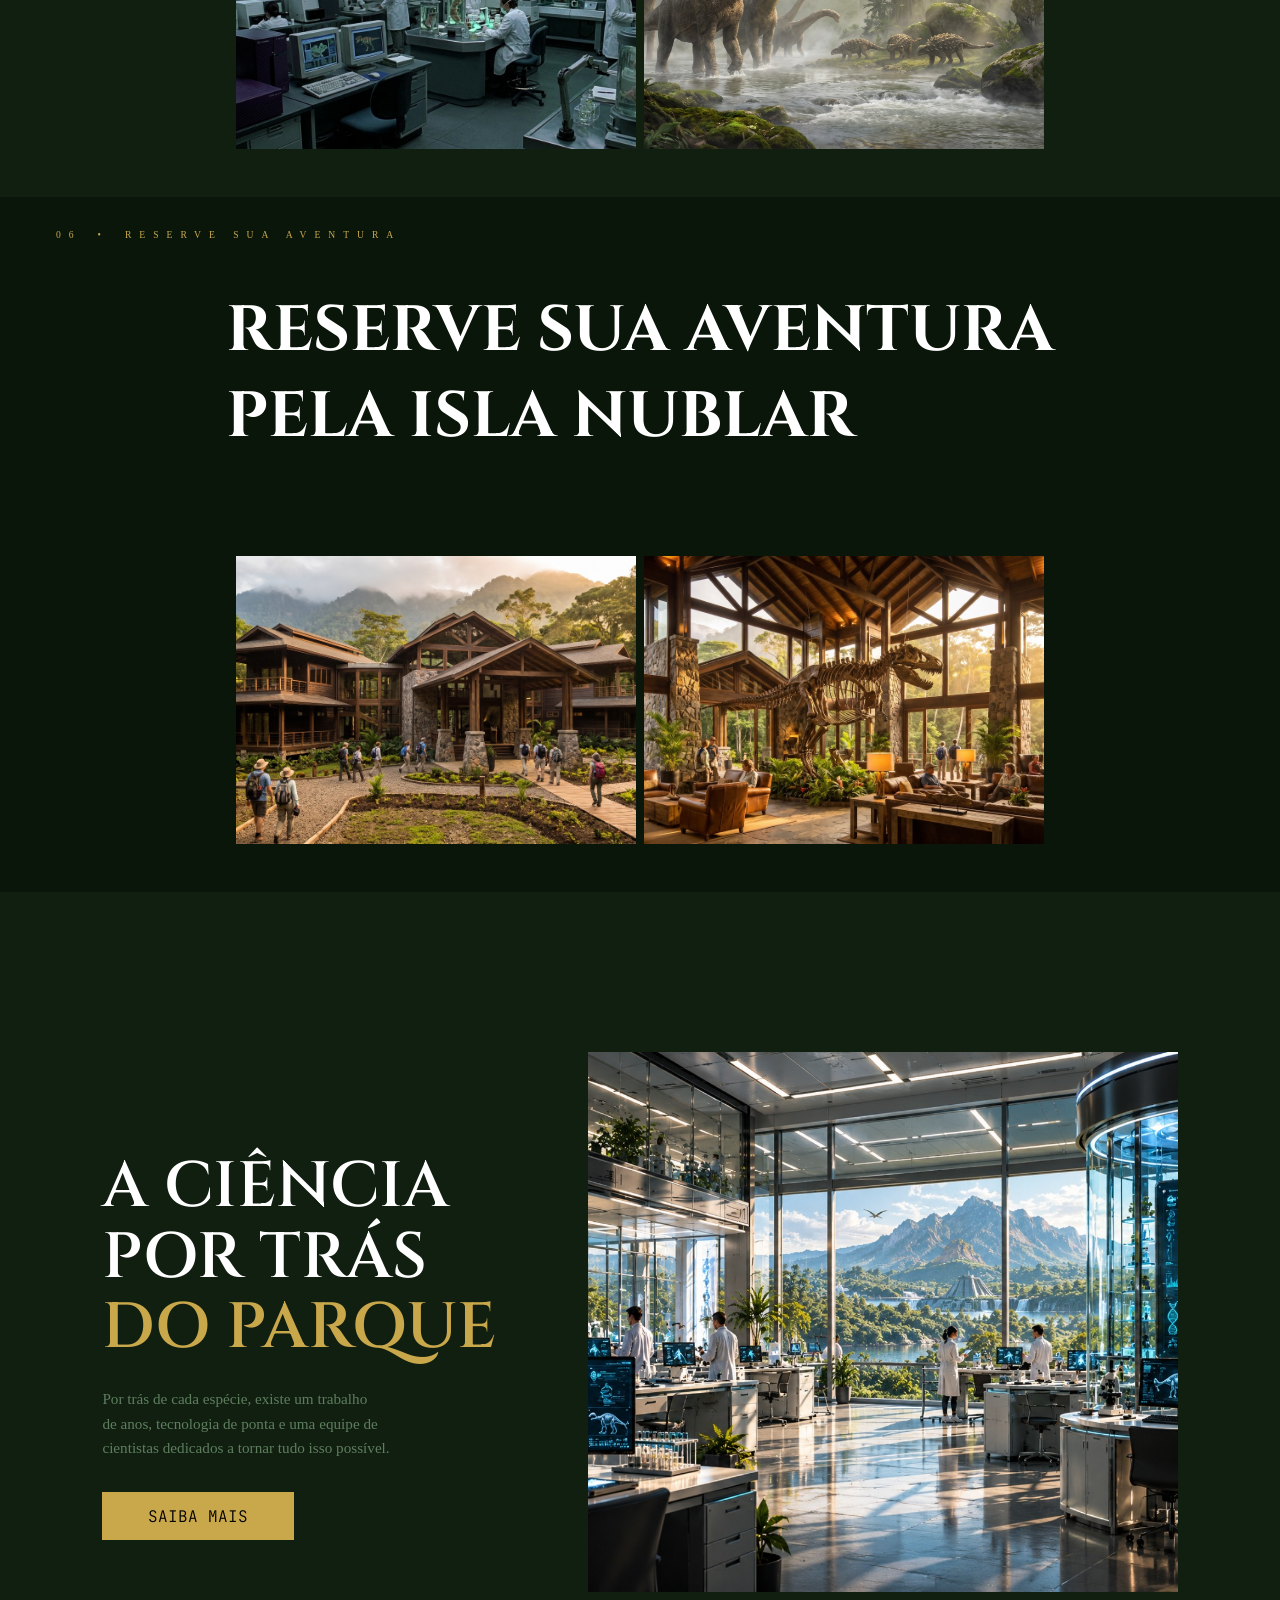
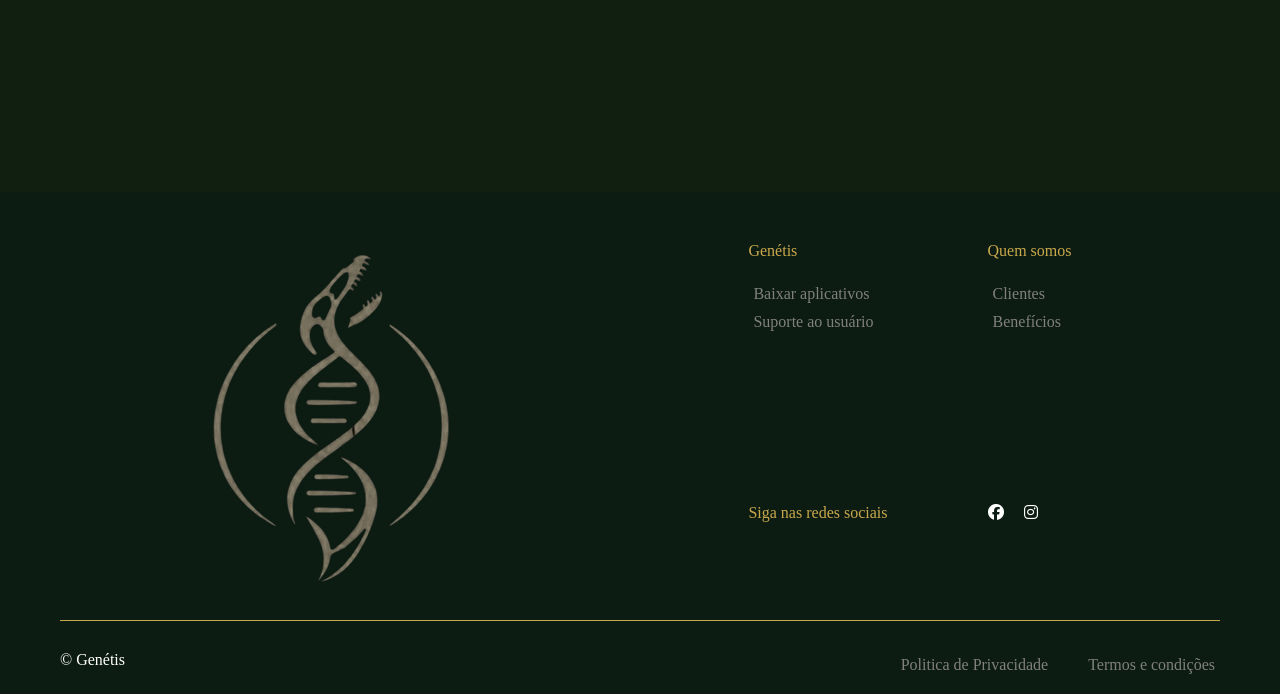
==== commit 063aeb20: "Site concluido (aparentemente)" ====
--- a/index.html
+++ b/index.html
@@ -27,23 +27,31 @@
   <div class="page">
 
     <nav class="nav">
+
       <div class="logo-container">
         <img src="./assets/genetis.jpeg" class="logo-img">
         <a href="#hero" class="logo-text">GENÉTIS</a>
       </div>
-      <ul class="nav-contents">
+
+      <button class="menu-mobile" id="menu-mobile" aria-label="Abrir menu">
+        <span></span>
+        <span></span>
+        <span></span>
+      </button>
+
+      <ul id="nav-sidebar" class="nav-contents">
         <li class="nav-link"><a href="#A-Ilha">A ILHA</a></li>
         <li class="nav-link"><a href="#trex-eye-point">DINOSSAUROS </a></li>
         <li class="nav-link"><a href="#Guia-de-Visitante">PLANEJE</a></li>
         <li class="nav-link"><a href="#Estadia">ESTADIA</a></li>
-
         <li class="nav-link"><a href="#Restrito" id="link-restrito">RESTRITO</a></li>
         <li class="nav-link"><a href="#Sobre-Nos">SOBRE NOS</a></li>
+
+
+        <button class="nav-button" popovertarget="modal-reservar">
+          <p>RESERVE AGORA</p>
+        </button>
       </ul>
-
-      <a class="nav-button" href="#Reservar">
-        <p>RESERVE AGORA</p>
-      </a>
     </nav>
 
 
@@ -68,7 +76,7 @@
         </div>
 
         <div class="hero-buttons-container">
-          <a class="hbutton" href="">
+          <a class="hbutton" href="#modal-reservar">
             <p>RESERVE SUA VISITA</p>
           </a>
 
@@ -151,9 +159,9 @@
 
     <!-------------------------------------------------------------------------------------------------->
     <section id="dna-section">
-  <div class="dna-content">
-
-    <div class="botoes-navegacao">
+      <div class="dna-content">
+
+        <div class="botoes-navegacao">
           <button class="botao-navegacao botao-subir">
             <i class="fa-solid fa-circle-arrow-up"></i>
           </button>
@@ -163,28 +171,28 @@
           </button>
         </div>
 
-    <img class="species-art" src="./assets/trex-lineart.png" alt="">
-
-    <div class="dna-model"></div>
-
-    <div class="species-info">
-      <div class="species">
-
-        <img src="./assets/trex.jpg" class="species-img" alt="T-Rex">
-
-        <p class="species-number"></p>
-
-        <div class="species-details">
-          <h2 class="species-text"></h2>
-          <h3>Descrição:</h3>
-          <p class="species-description"></p>
-        </div>
-
-      </div>
-    </div>
-
-  </div>
-</section>
+        <img class="species-art" src="./assets/trex-lineart.png" alt="">
+
+        <div class="dna-model"></div>
+
+        <div class="species-info">
+          <div class="species">
+
+            <img src="./assets/trex.jpg" class="species-img" alt="T-Rex">
+
+            <p class="species-number"></p>
+
+            <div class="species-details">
+              <h2 class="species-text"></h2>
+              <h3>Descrição:</h3>
+              <p class="species-description"></p>
+            </div>
+
+          </div>
+        </div>
+
+      </div>
+    </section>
 
     <!-------------------------------------------------------------------------------------------------->
 
@@ -206,9 +214,18 @@
         </p>
       </article>
       <div class="card-container">
-        <div class="card"> <img src="./assets/oi.jfif" alt=""></div>
-        <div class="card"><img src="./assets/oioi.jfif" alt=""></div>
-        <div class="card"><img src="./assets/oioioi.jfif" alt=""></div>
+        <div class="card"> <img src="./assets/oi.jfif" alt="">
+          <p> O equilíbrio perfeito entre luxo e proteção. Um refúgio exclusivo no coração da ilha, projetado para
+            manter sua família confortável e segura durante toda a estadia. </p>
+        </div>
+        <div class="card"><img src="./assets/oioi.jfif" alt="">
+          <p>Acomodações com varandas privativas e vista ampla para o complexo. Relaxe à beira da piscina enquanto
+            contempla a paisagem exuberante e a vida pré-histórica ao redor.</p>
+        </div>
+        <div class="card"><img src="./assets/oioioi.jfif" alt="">
+          <p>Uma experiência imersiva inesquecível. Suítes de alto padrão com claraboia estilizada para você admirar o
+            céu da ilha no conforto de uma cama king-size.</p>
+        </div>
       </div>
 
     </section>
@@ -520,16 +537,81 @@
         <div class="card"> <img src="./assets/aventura/interior.jpeg" alt="">
           <p>Um espaço dedicado à descoberta dos dinossauros e à tecnologia por trás de sua recriação.</p>
         </div>
-    </section>
-
+
+        <!-------------------Modaaaaaallll---------------->
+        <section id="modal-reservar" popover class="modal-reservar">
+
+          <button class="modal-fechar" popovertarget="Reservar" popovertargetaction="hide">
+            ×
+          </button>
+
+          <span class="modal-local">
+            RESERVAR
+          </span>
+
+          <h2 class="modal-titulo">
+            FAÇA SUA RESERVA AQUI
+          </h2>
+
+          <form class="restrito-form ativa" id="form-login">
+
+          <div class="inputs">
+            <label>
+              CHECK-IN
+              <input type="date" name="checkin" required>
+            </label>
+
+            <label>
+              CHECK-OUT
+              <input type="date" name="checkout" required>
+            </label>
+          </div>
+
+          <label>
+            QUANTIDADE DE PESSOAS
+
+            <div class="select-icon">
+              <i class="fa-solid fa-users"></i>
+
+              <select name="quantidade" required>
+                <option value="">Selecione</option>
+                <option>1 pessoa</option>
+                <option>2 pessoas</option>
+                <option>3 pessoas</option>
+                <option>4 pessoas</option>
+                <option>5 pessoas</option>
+              </select>
+            </div>
+          </label>
+
+          <label>
+            TIPO DE ACOMODAÇÃO
+            <div class="select-icon">
+              <i class="fa-solid fa-bed"></i>
+            
+            <select name="acomodacao" required>
+              <option value="">Selecione</option>
+              <option>Suíte Luxo</option>
+              <option>Suíte Master</option>
+              <option>Suíte Presidencial</option>
+            </select>
+            </div>
+          </label>
+
+          <button class="restrito-submit" type="submit">RESERVAR</button>
+          </form>
+
+        </section>
+    </section>
+    <!-------------------------------------------------------------------->
     <!-- ------------------------------------------------------------- -->
     <section id="Sobre-Nos">
       <div class="texts-left">
-        <!-- <div class="texts-island8">
-          <span>07</span>
-          <span>•</span>
-          <span>Sobre Nós</span>
-        </div> -->
+        <!-- <div class="texts-island">
+        <p>07</p>
+        <p>•</p>
+        <p>SOBRE NÓS </p>
+      </div> -->
         <div class="section8-texts">
 
           <h1>A CIÊNCIA POR TRÁS<br> <span>DO PARQUE</span></h1>
--- a/css/main.css
+++ b/css/main.css
@@ -76,6 +76,7 @@
 }
 
 .nav-button{
+    border: transparent;
     display: flex;
     background-color: var(--destaque);
     color: var(--preto);
@@ -728,7 +729,7 @@
     border-color: var(--destaque);
 }
 
-.restrito-submit {
+/* .restrito-submit {
     height: 2.5rem;
 
     margin-top: 8px;
@@ -742,7 +743,7 @@
 
     cursor: pointer;
     transition: transform 0.2s ease, box-shadow 0.2s ease, background-color 0.2s ease;
-}
+} */
 
 .restrito-submit:hover {
     transform: translateY(-2px);
@@ -1141,7 +1142,7 @@
   position: relative;
   width: 100%;
   min-height: 100vh;
-  background-color: #0a160a;
+  background-color: var(--verde-medio);
   display: flex;
   align-items: center;
   justify-content: space-between;
@@ -2430,3 +2431,561 @@
     font-weight: 500;
 }
 /*------------------------------------------------------------------------------------------------------------------------*/
+
+.modal-restrito {
+    width: 360px;
+    padding: 25px;
+
+    margin: auto;
+
+    border: 2px solid var(--destaque);
+    border-radius: 8px;
+    background-color: var(--verde-escuro);
+
+    color: var(--branco);
+}
+
+.modal-restrito::backdrop {
+    background-color: rgba(0, 0, 0, 0.6);
+}
+
+.modal-restrito .modal-titulo {
+    font-family: var(--fonte-principal);
+    color: var(--destaque);
+}
+
+.restrito-abas {
+    display: flex;
+    gap: 8px;
+
+    margin-bottom: 20px;
+
+    border-bottom: 1px solid var(--cinza);
+}
+
+.aba {
+    padding: 8px 4px;
+
+    border: none;
+    border-bottom: 2px solid transparent;
+    background: none;
+
+    color: var(--cinza);
+    font-family: var(--fonte-secundaria);
+    font-size: 0.75rem;
+    letter-spacing: 1px;
+
+    cursor: pointer;
+    transition: color 0.2s ease, border-color 0.2s ease;
+}
+
+.aba:hover {
+    color: var(--texto-hover-amarelinho);
+}
+
+.aba.ativa {
+    border-bottom-color: var(--destaque);
+    color: var(--destaque);
+}
+
+.restrito-form {
+    display: none;
+}
+
+.restrito-form.ativa {
+    display: flex;
+    flex-direction: column;
+    gap: 12px;
+}
+
+.restrito-form label {
+    display: flex;
+    flex-direction: column;
+    gap: 6px;
+
+    font-family: var(--fonte-secundaria);
+    font-size: 0.7rem;
+    color: #aaa;
+
+    letter-spacing: 2px;
+}
+
+.restrito-form input {
+    padding: 10px;
+
+    border: 1px solid var(--cinza);
+    background: transparent;
+
+    color: var(--branco);
+    font-family: var(--fonte-secundaria);
+    font-size: 0.9rem;
+
+    transition: border-color 0.2s ease;
+}
+
+.restrito-form input:focus {
+    outline: none;
+    border-color: var(--destaque);
+}
+
+.restrito-submit {
+    height: 2.5rem;
+
+    margin-top: 8px;
+
+    border: none;
+    background-color: var(--destaque);
+
+    color: var(--preto);
+    font-family: var(--fonte-secundaria);
+    font-size: 0.9rem;
+
+    cursor: pointer;
+    transition: transform 0.2s ease, box-shadow 0.2s ease, background-color 0.2s ease;
+}
+
+.restrito-submit:hover {
+    transform: translateY(-2px);
+    box-shadow: 0 4px 12px rgba(201, 168, 76, 0.4);
+    background-color: var(--destaque-claro);
+}
+/*================================MODAL RESERVAR========================================*/
+.modal-reservar {
+    width: 600px;
+    height: 500px;
+    padding: 30px 25px;
+    margin: auto;
+
+    border: 2px solid var(--destaque);
+    border-radius: 8px;
+    background-color: var(--verde-escuro);
+    color: var(--branco);
+
+    box-sizing: border-box;
+}
+.modal-reservar [type="date"]::-webkit-calendar-picker-indicator {
+    filter: invert(70%) sepia(50%) saturate(500%) hue-rotate(5deg);
+}
+
+.modal-reservar .modal-titulo {
+    font-family: var(--fonte-principal);
+    color: var(--destaque);
+    text-align: left;
+}
+
+.inputs {
+    width: 100%;
+    display: flex;
+    justify-content: center;
+    gap: 2rem;
+    margin-bottom: 27px;
+}
+
+.modal-reservar label {
+    display: flex;
+    flex-direction: column;
+    gap: 0.5rem;
+
+    width: 100%;
+
+    font-family: "Cinzel", serif;
+    font-size: 0.85rem;
+    font-weight: 700;
+    letter-spacing: 0.08em;
+    color: var(--destaque);
+}
+
+.modal-reservar input {
+    width: 100%;
+    height: 3rem;
+
+    box-sizing: border-box;
+
+    margin: 0;
+
+    border: 1px solid var(--destaque);
+    background: transparent;
+
+    color: var(--cinza);
+    font-family: var(--fonte-secundaria);
+    font-size: 1rem;
+}
+
+
+.select-icon {
+    position: relative;
+    width: 100%;
+}
+
+.select-icon i {
+    position: absolute;
+    left: 1rem;
+    top: 50%;
+    transform: translateY(-50%);
+
+    color: var(--cinza);
+    z-index: 2;
+}
+
+.select-icon select {
+    padding-left: 2.8rem;
+}
+
+.modal-reservar select {
+    width: 100%;
+    height: 47px;
+
+    box-sizing: border-box;
+
+    margin: 0;
+
+    font-family: var(--fonte-secundaria);
+    font-size: 0.9rem;
+    color: var(--cinza);
+
+    background-color: var(--verde-escuro);
+    border: 1px solid var(--destaque);
+
+    outline: none;
+    cursor: pointer;
+
+    appearance: none;
+    -webkit-appearance: none;
+}
+
+
+.modal-reservar .restrito-submit {
+    width: 100%;
+    margin-top: 15px;
+}
+/* ==================================
+   RESPONSIVIDADE DO MODAL RESERVAR
+==================================== */
+
+@media (max-width: 650px) {
+
+    .modal-reservar {
+        width: calc(100% - 30px);
+        height: auto;
+        min-height: 500px;
+
+        padding: 25px 20px;
+    }
+
+    .inputs {
+        gap: 1rem;
+    }
+
+    .modal-reservar .modal-titulo {
+        font-size: 1.5rem;
+    }
+}
+
+
+@media (max-width: 500px) {
+
+    .modal-reservar {
+        width: calc(100% - 20px);
+        padding: 25px 18px;
+    }
+
+    /* CHECK-IN E CHECK-OUT ficam um embaixo do outro */
+    .inputs {
+        flex-direction: column;
+        gap: 1rem;
+        margin-bottom: 20px;
+    }
+
+    .modal-reservar label {
+        font-size: 0.75rem;
+    }
+
+    .modal-reservar input {
+        height: 45px;
+        font-size: 0.9rem;
+    }
+
+    .modal-reservar select {
+        height: 45px;
+        font-size: 0.85rem;
+    }
+
+    .modal-reservar .modal-titulo {
+        font-size: 1.3rem;
+    }
+
+    .modal-local {
+        font-size: 0.75rem;
+    }
+}
+
+
+@media (max-width: 350px) {
+
+    .modal-reservar {
+        width: calc(100% - 10px);
+        padding: 20px 15px;
+    }
+
+    .modal-reservar .modal-titulo {
+        font-size: 1.1rem;
+    }
+
+    .modal-reservar label {
+        font-size: 0.7rem;
+    }
+
+    .modal-reservar input,
+    .modal-reservar select {
+        height: 42px;
+    }
+}
+/* =======================================================
+   MENU MOBILE
+======================================================= */
+
+.menu-mobile {
+    display: none;
+
+    width: 42px;
+    height: 42px;
+
+    padding: 8px;
+
+    border: 1px solid var(--destaque);
+    border-radius: 4px;
+
+    background: transparent;
+
+    cursor: pointer;
+
+    flex-direction: column;
+    justify-content: center;
+    align-items: center;
+
+    gap: 5px;
+
+    z-index: 103;
+}
+
+.menu-mobile span {
+    display: block;
+
+    width: 22px;
+    height: 2px;
+
+    background-color: var(--branco);
+
+    transition:
+        transform 0.3s ease,
+        opacity 0.3s ease;
+}
+
+
+/* =======================================================
+   SIDEBAR
+======================================================= */
+
+@media (max-width: 480px) {
+
+    .nav {
+        height: 70px;
+
+        padding: 0 1.2rem;
+
+        justify-content: space-between;
+    }
+
+
+    /* LOGO FICA FORA DA SIDEBAR */
+
+    .logo-container {
+        position: relative;
+        z-index: 103;
+
+        gap: 7px;
+    }
+
+    .logo-img {
+        width: 38px;
+        height: 38px;
+    }
+
+    .logo-text {
+        font-size: 1.4rem;
+    }
+
+
+    /* BOTÃO */
+
+    .menu-mobile {
+        display: flex;
+    }
+
+
+    /* SIDEBAR */
+
+    .nav-contents {
+        position: fixed;
+
+        top: 0;
+        right: 0;
+
+        width: min(82vw, 330px);
+        height: 100vh;
+
+        margin: 0;
+        padding: 100px 2rem 2rem;
+
+        box-sizing: border-box;
+
+        display: flex;
+
+        flex-direction: column;
+
+        align-items: flex-start;
+        justify-content: flex-start;
+
+        gap: 0;
+
+        background: rgba(5, 15, 10, 0.97);
+
+        backdrop-filter: blur(15px);
+        -webkit-backdrop-filter: blur(15px);
+
+        border-left: 1px solid rgba(201, 168, 76, 0.25);
+
+        transform: translateX(100%);
+
+        transition:
+            transform 0.4s cubic-bezier(.77, 0, .18, 1);
+
+        z-index: 102;
+    }
+
+
+    /* SIDEBAR ABERTA */
+
+    .nav-contents.aberta {
+        transform: translateX(0);
+    }
+
+
+    /* LINKS */
+
+    .nav-link {
+        width: 100%;
+
+        border-bottom: 1px solid rgba(255, 255, 255, 0.08);
+    }
+
+    .nav-link a {
+        display: block;
+
+        width: 100%;
+
+        box-sizing: border-box;
+
+        padding: 1.2rem 0;
+
+        color: var(--cinza);
+
+        font-size: 0.85rem;
+
+        letter-spacing: 0.15em;
+    }
+
+
+    /* TIRA A LINHA DE HOVER DESKTOP */
+
+    .nav-link a::after {
+        display: none;
+    }
+
+    .nav-link a:hover {
+        color: var(--destaque);
+    }
+
+
+    /* ===================================================
+       HAMBURGUER → X
+    =================================================== */
+
+    .menu-mobile.aberta span:nth-child(1) {
+        transform: translateY(7px) rotate(45deg);
+    }
+
+    .menu-mobile.aberta span:nth-child(2) {
+        opacity: 0;
+    }
+
+    .menu-mobile.aberta span:nth-child(3) {
+        transform: translateY(-7px) rotate(-45deg);
+    }
+
+}
+
+@media (max-width: 375px) {
+
+    .nav {
+        padding: 0 1rem;
+    }
+
+    .logo-img {
+        width: 36px;
+        height: 36px;
+    }
+
+    .logo-text {
+        font-size: 1.25rem;
+    }
+
+    .nav-contents {
+        width: 85vw;
+
+        padding-left: 1.5rem;
+        padding-right: 1.5rem;
+    }
+
+    .nav-link a {
+        font-size: 0.8rem;
+        padding: 1rem 0;
+    }
+
+}
+@media (max-width: 320px) {
+
+    .nav {
+        padding: 0 0.8rem;
+    }
+
+    .logo-img {
+        width: 34px;
+        height: 34px;
+    }
+
+    .logo-text {
+        font-size: 1.15rem;
+    }
+
+    .menu-mobile {
+        width: 38px;
+        height: 38px;
+    }
+
+    .menu-mobile span {
+        width: 20px;
+    }
+
+    .nav-contents {
+        width: 88vw;
+
+        padding: 90px 1.2rem 1.5rem;
+    }
+
+    .nav-link a {
+        font-size: 0.75rem;
+        padding: 0.9rem 0;
+    }
+
+}
--- a/css/global.css
+++ b/css/global.css
@@ -21,10 +21,7 @@
     color: var(--destaque);
     font-weight: 500;
 }
-
-
-
-
+ 
 :root{
 
     /*============CORES===========*/
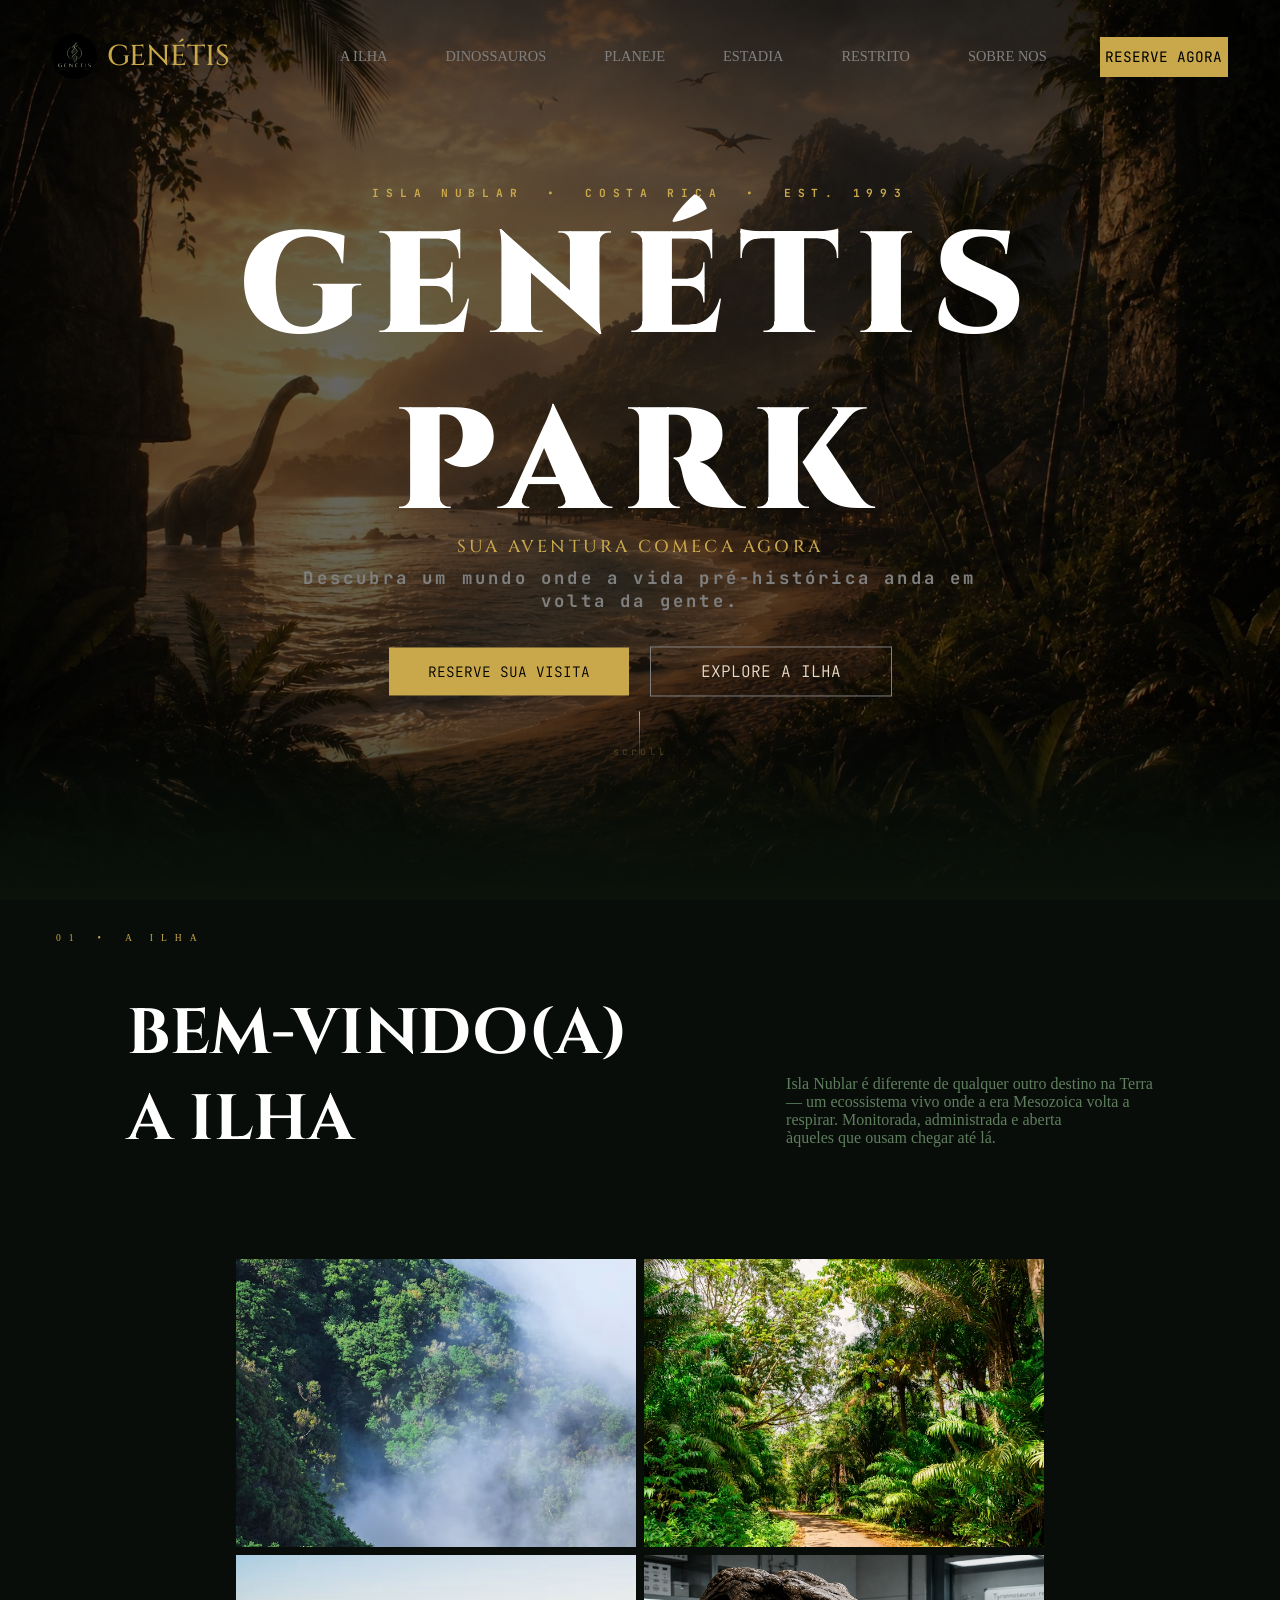
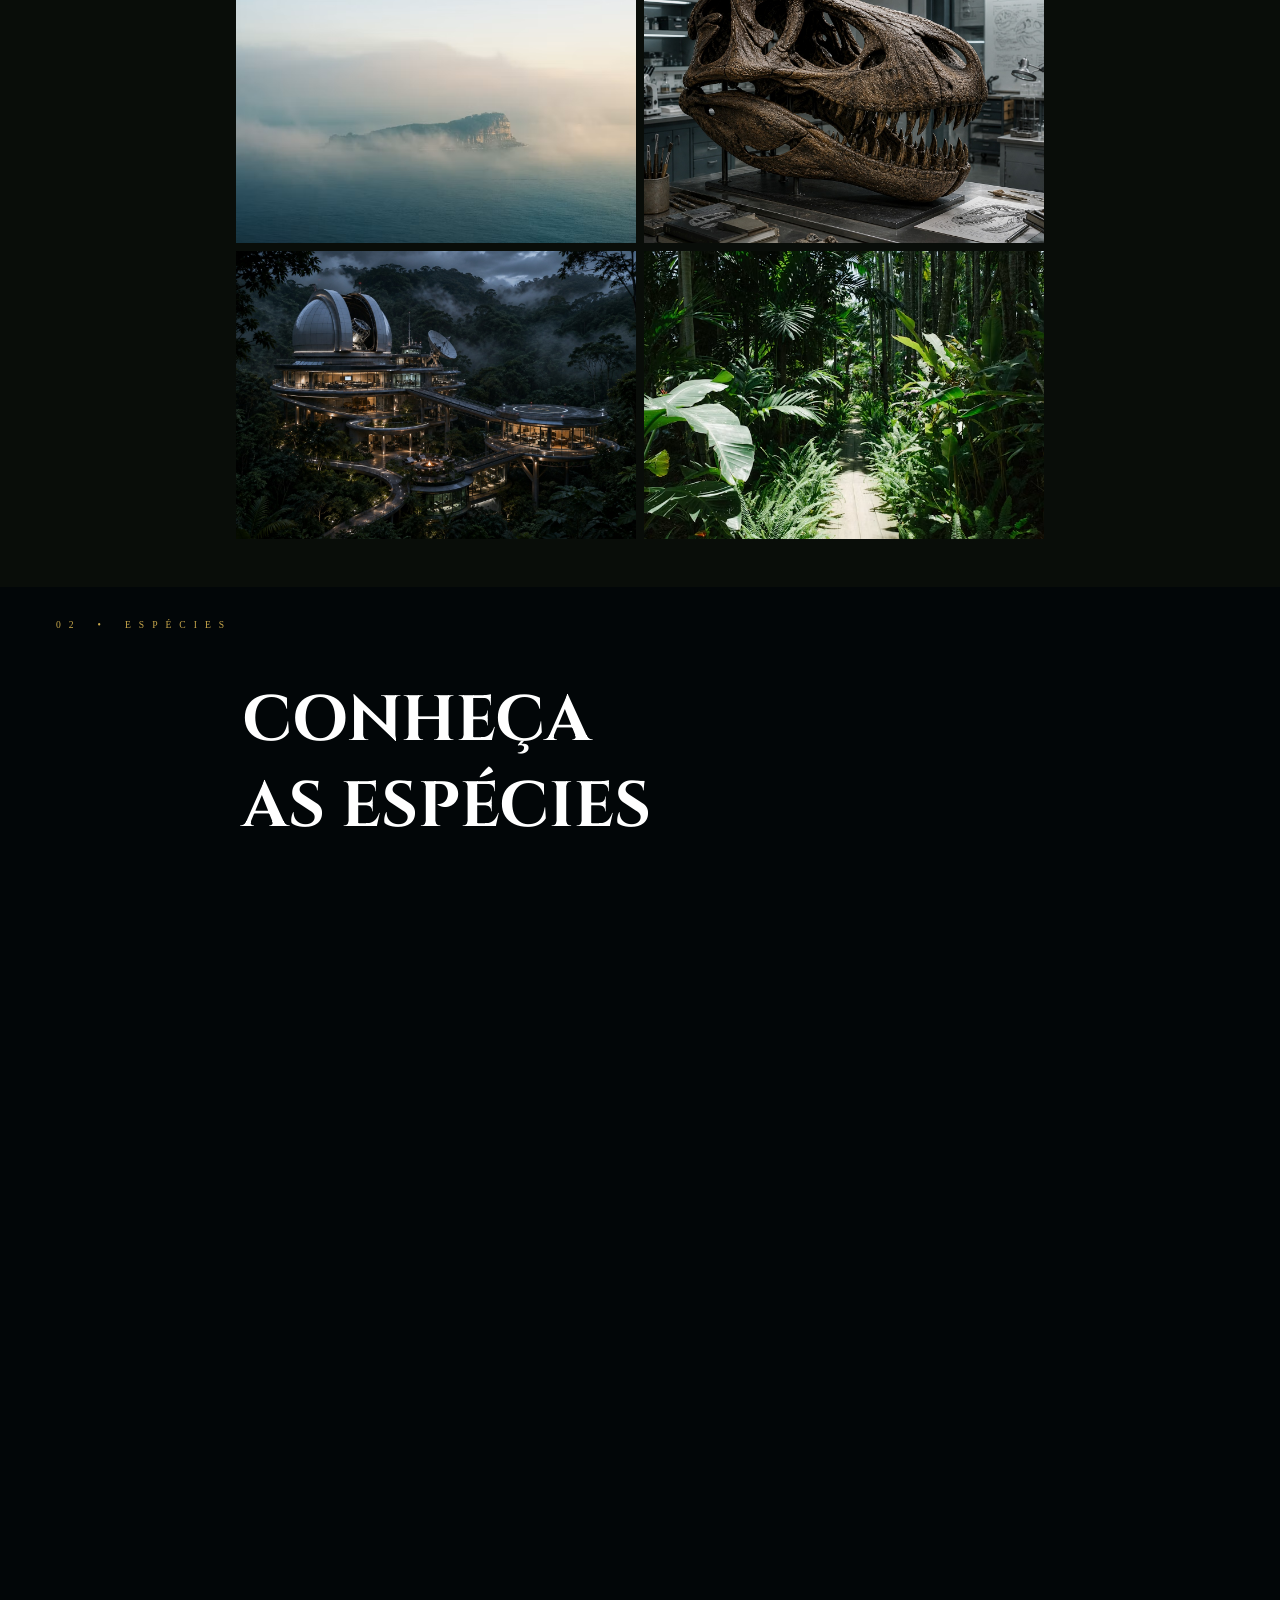
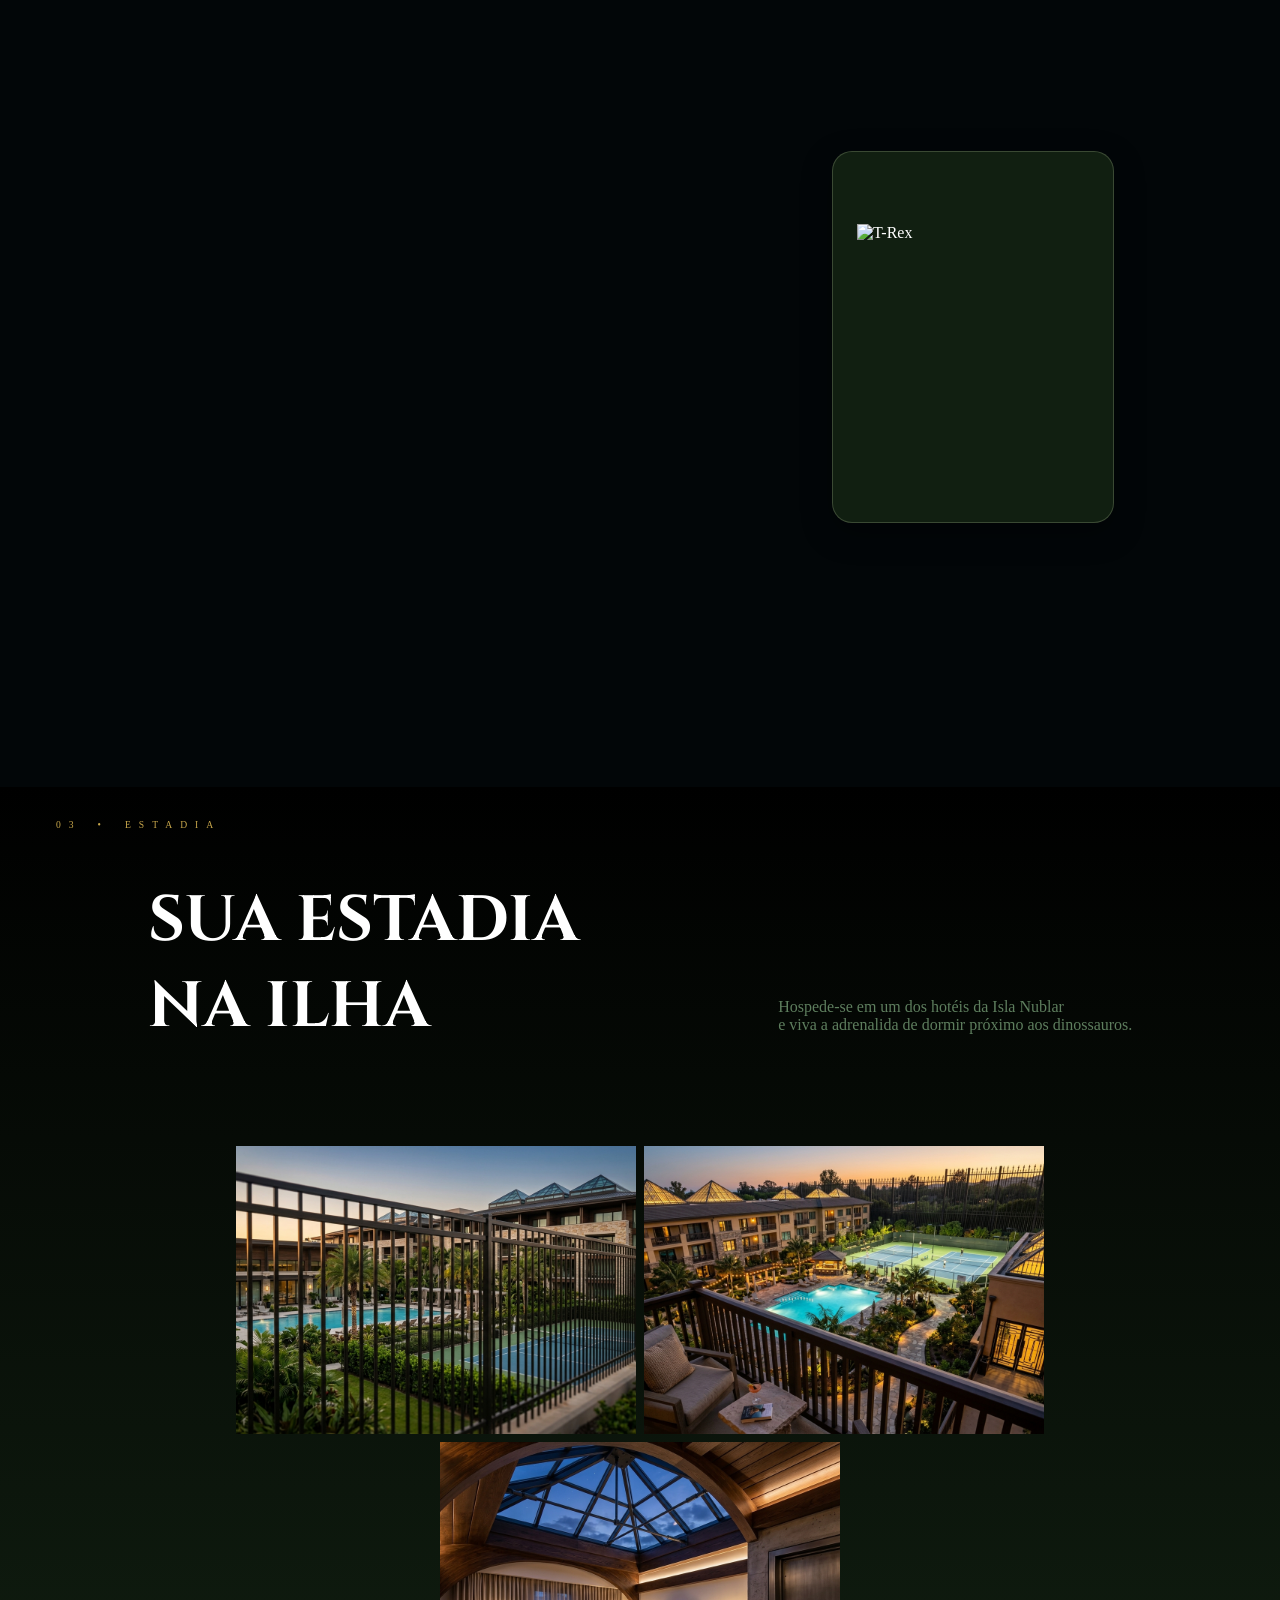
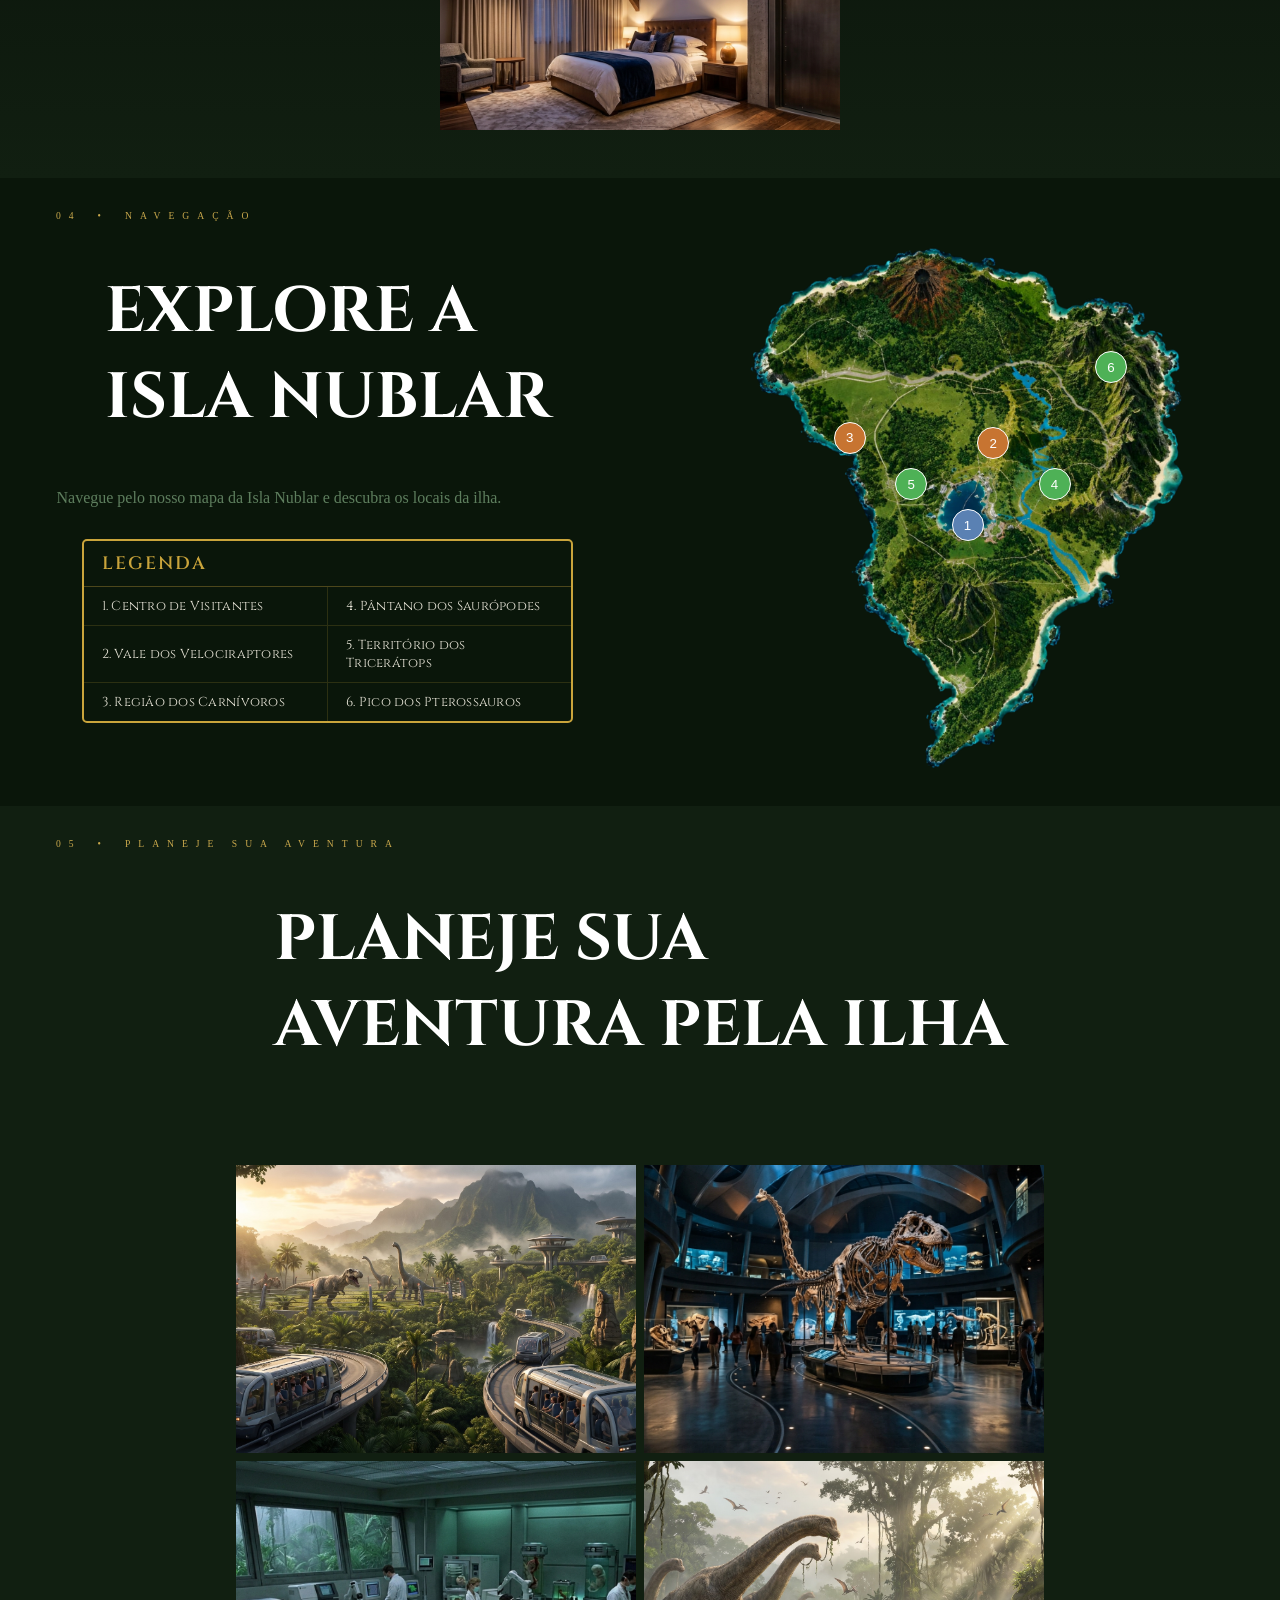
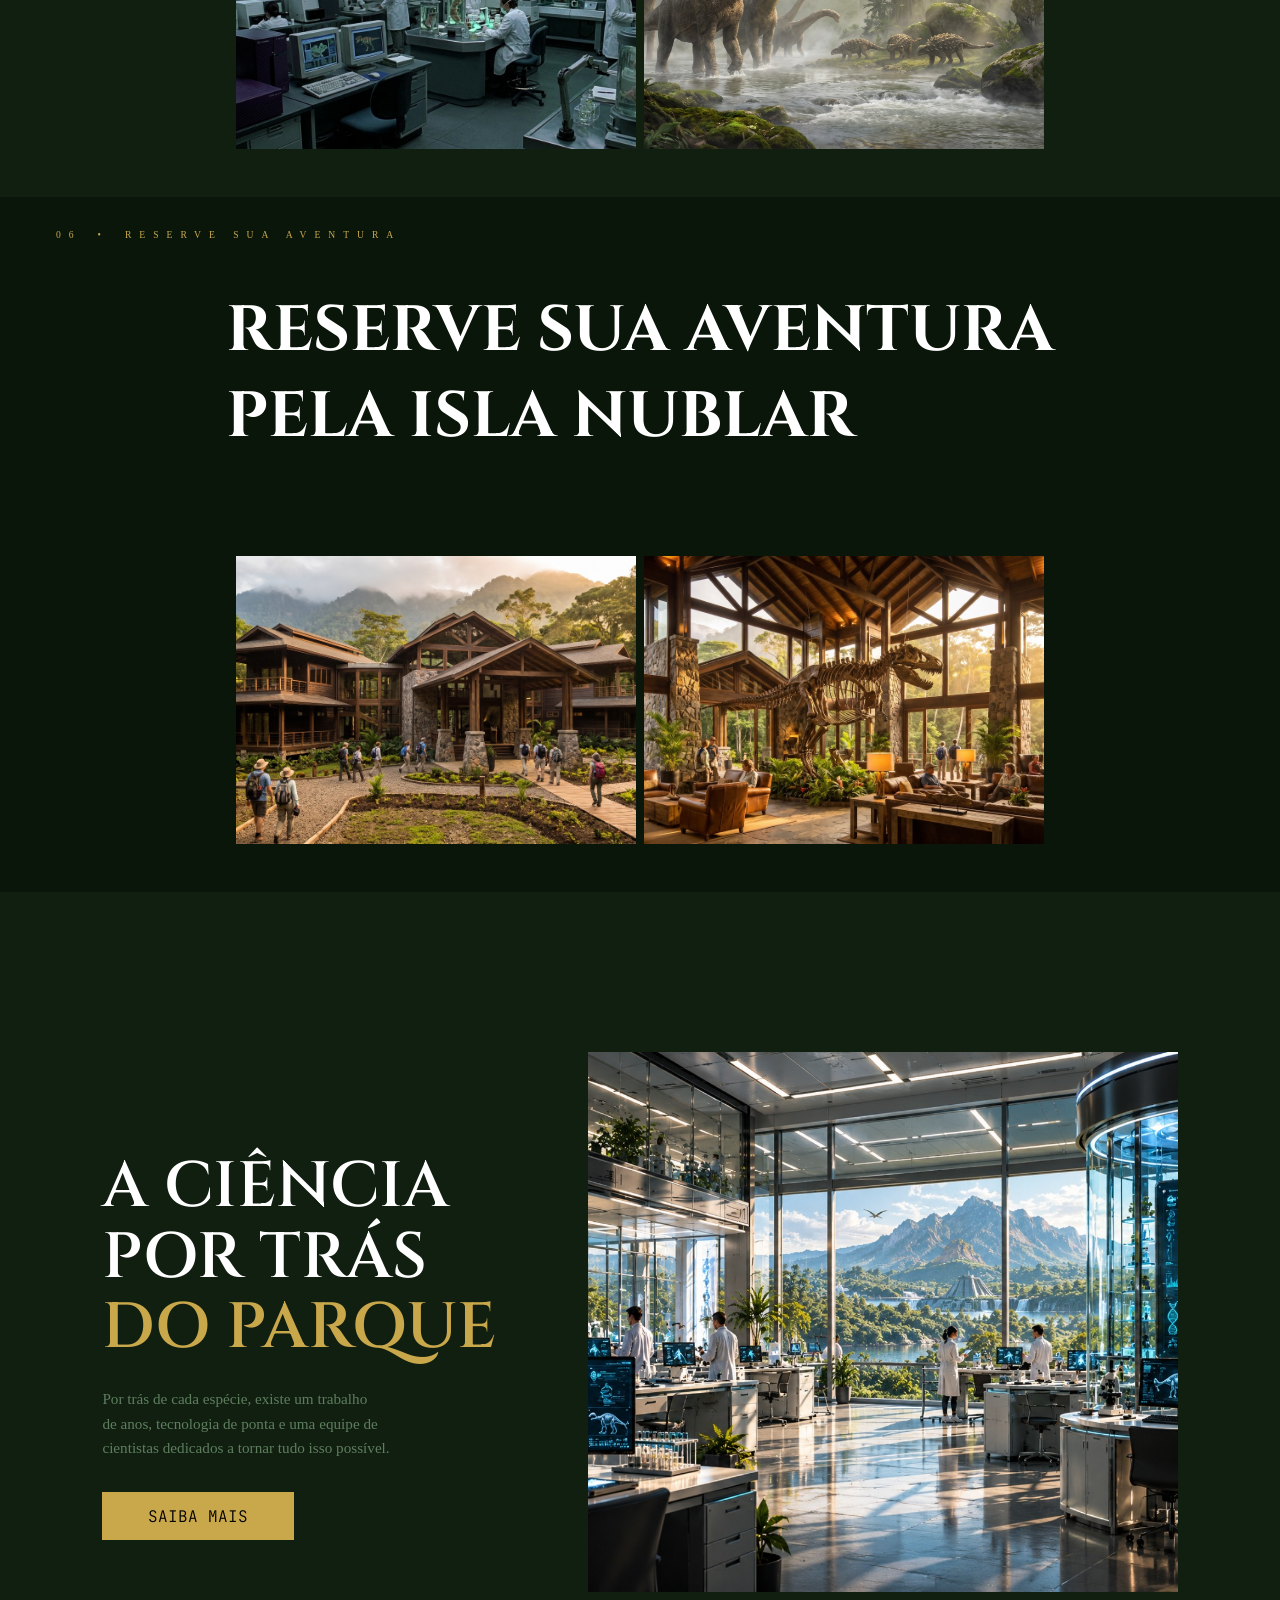
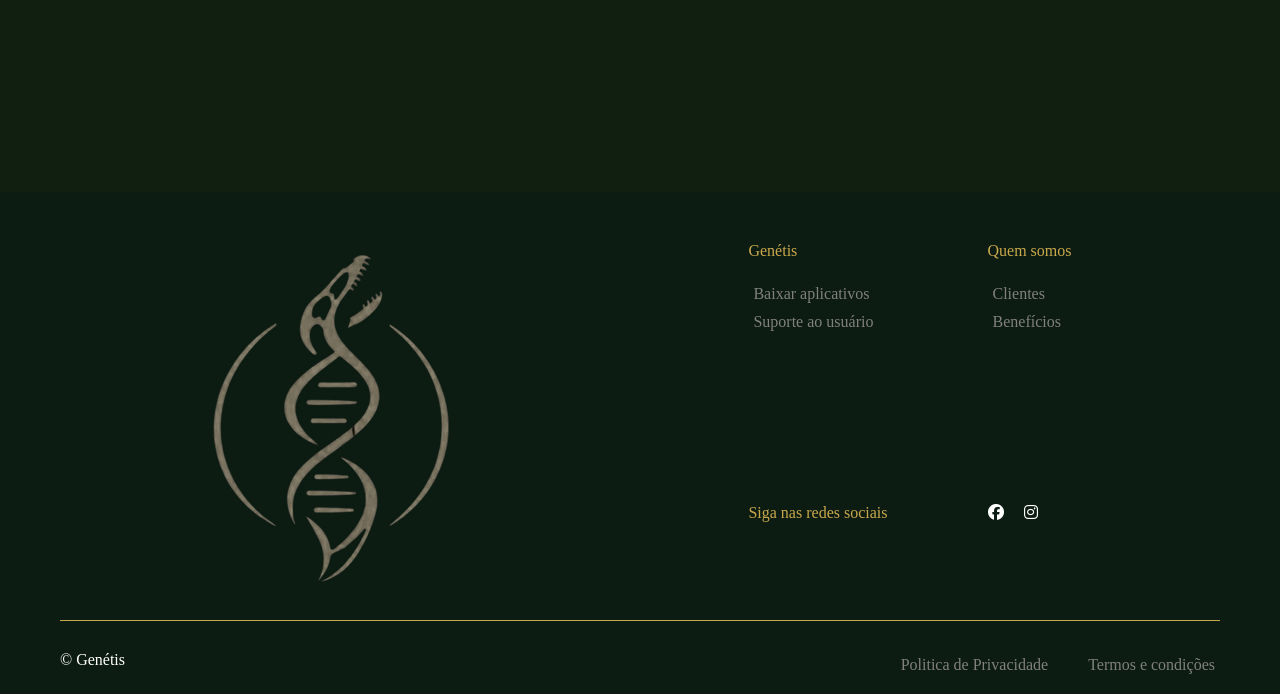
==== commit 99c9ac3d: "fix: Corrigido modais e cards dos dinossauros" ====
--- a/index.html
+++ b/index.html
@@ -76,9 +76,9 @@
         </div>
 
         <div class="hero-buttons-container">
-          <a class="hbutton" href="#modal-reservar">
+          <button class="hbutton nav-button" popovertarget="modal-reservar">
             <p>RESERVE SUA VISITA</p>
-          </a>
+          </button>
 
           <p class="line"></p>
           <p class="scroll-txt">scroll</p>
@@ -541,7 +541,7 @@
         <!-------------------Modaaaaaallll---------------->
         <section id="modal-reservar" popover class="modal-reservar">
 
-          <button class="modal-fechar" popovertarget="Reservar" popovertargetaction="hide">
+          <button class="modal-fechar" popovertarget="modal-reservar" popovertargetaction="hide">
             ×
           </button>
 
--- a/css/main.css
+++ b/css/main.css
@@ -818,6 +818,8 @@
     transform: translateY(0);
 }
 
+
+
 /*------------------------------------------------------------------------------------------------------------------------*/
 #dinossauros-section{
     position: relative;
@@ -1008,8 +1010,45 @@
     box-shadow: 10px 5px 18px rgba(0, 0, 0, 0.65);
 }
 
-.species:hover .species-details { opacity: 1; }
-.species:hover .species-img { filter: blur(7px); transform: scale(1.08); }
+@media (hover: hover) and (pointer: fine) {
+
+    .species:hover .species-img {
+        filter: blur(8px);
+    }
+
+    .species:hover .species-details {
+        opacity: 1;
+    }
+}
+
+@media (hover: none) and (pointer: coarse) {
+
+    .species {
+        cursor: pointer;
+    }
+
+    .species .species-img {
+        filter: none;
+        transition: filter 0.3s ease;
+    }
+
+    .species .species-details {
+        opacity: 0;
+        pointer-events: none;
+
+        transition: opacity 0.3s ease;
+    }
+
+    /* CARD CLICADO */
+
+    .species.ativo .species-img {
+        filter: blur(8px);
+    }
+
+    .species.ativo .species-details {
+        opacity: 1;
+    }
+}
 
 @media (hover: none) {
     .species-details { opacity: 1; }
